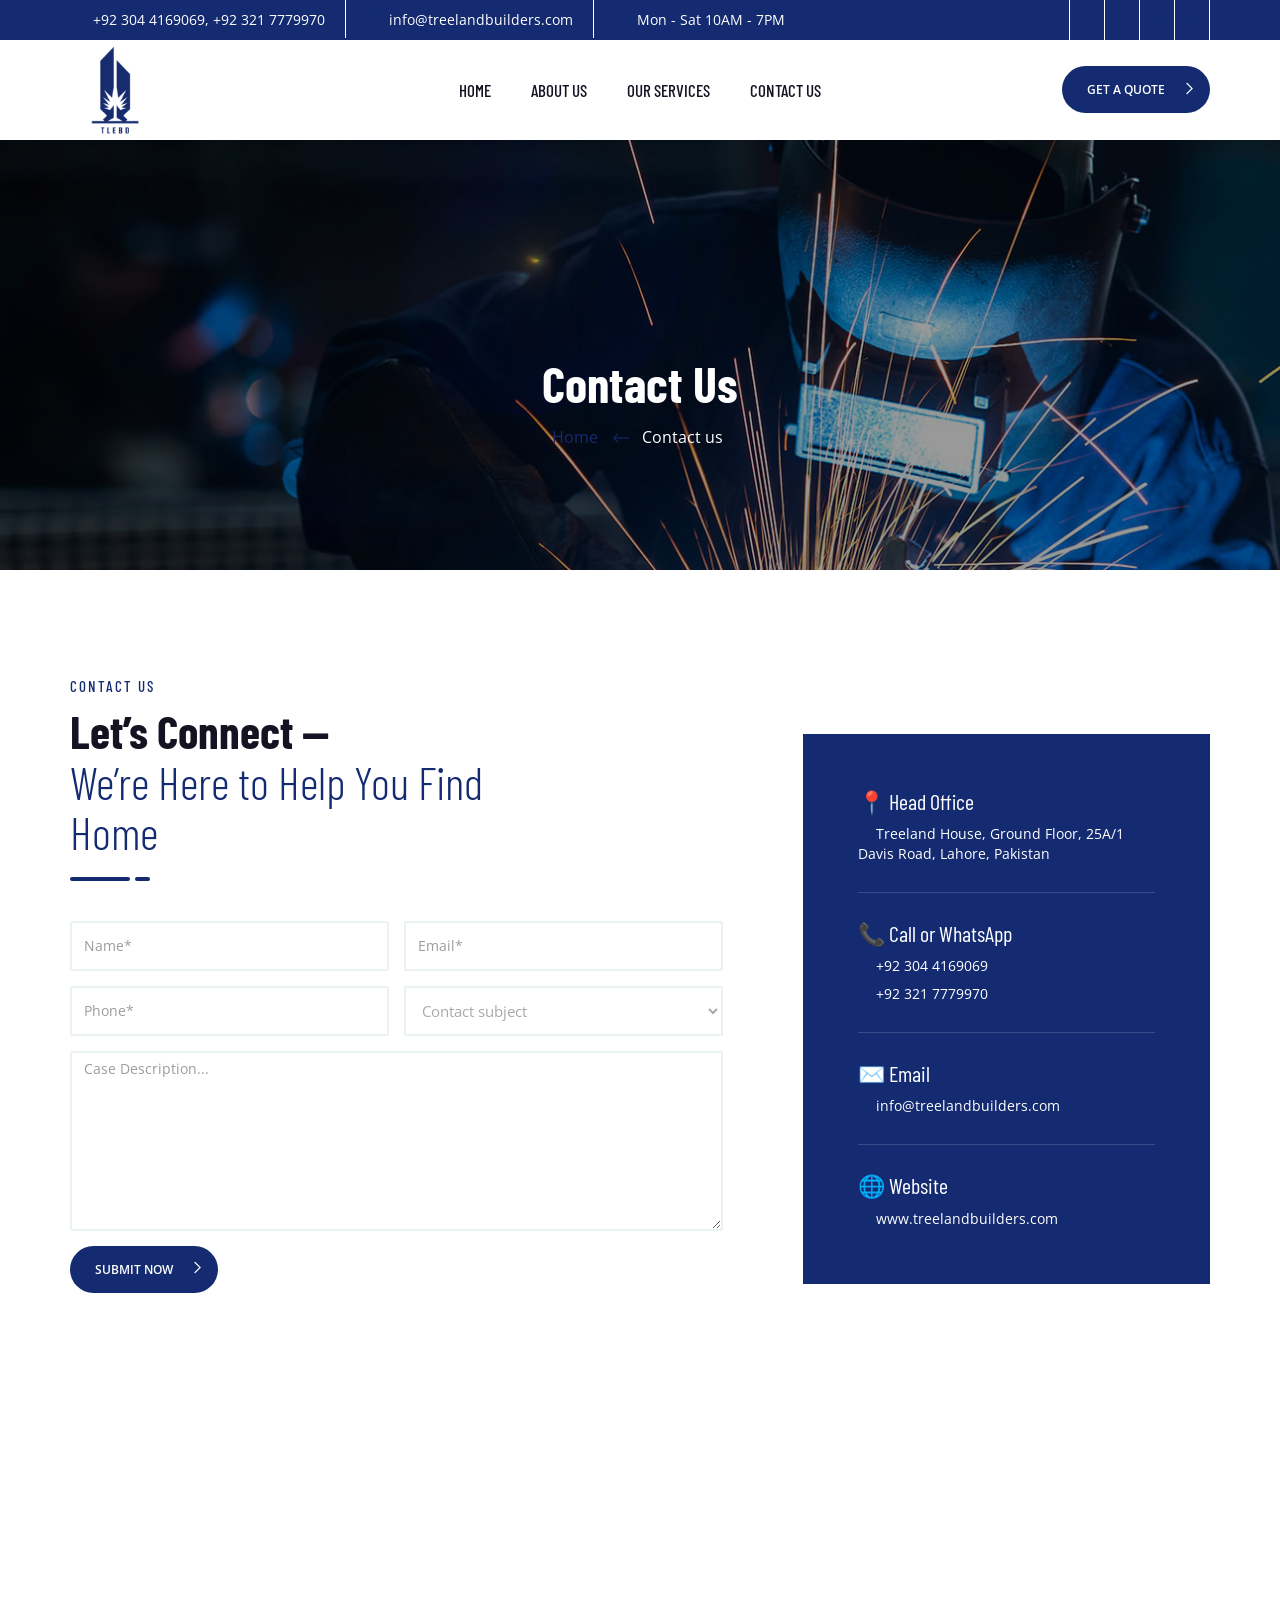
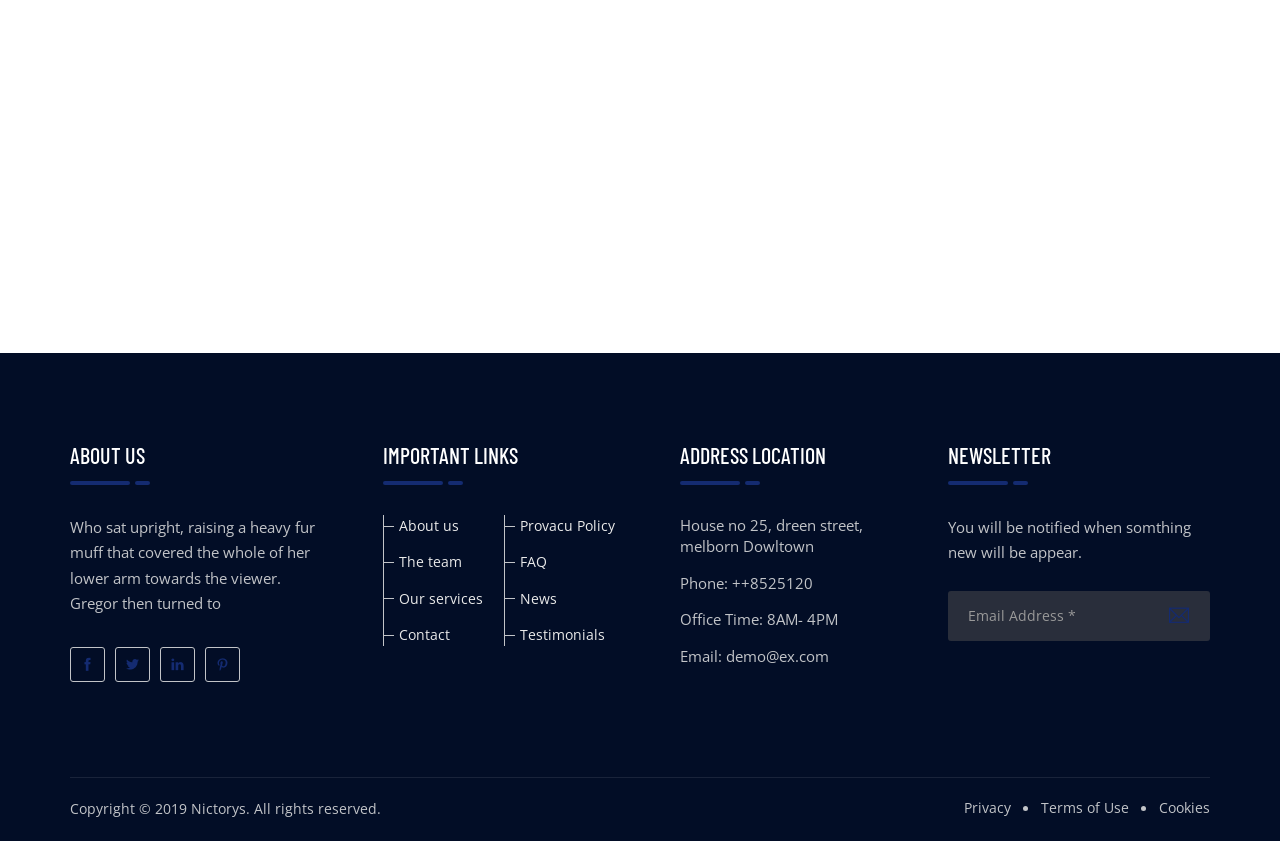
==== contact.html @ ae74d35a "first commit" ====
<!DOCTYPE html>
<html lang="en">
<head>
    <meta charset="utf-8">
    <meta http-equiv="X-UA-Compatible" content="IE=edge">
    <meta name="viewport" content="width=device-width, initial-scale=1">
    <meta name="author" content="irstheme">

    <title> Treeland Real Estate | Where Life Begins in Real </title>
    
    <link href="assets/css/themify-icons.css" rel="stylesheet">
    <link href="assets/css/flaticon.css" rel="stylesheet">
    <link href="assets/css/bootstrap.min.css" rel="stylesheet">
    <link href="assets/css/animate.css" rel="stylesheet">
    <link href="assets/css/owl.carousel.css" rel="stylesheet">
    <link href="assets/css/owl.theme.css" rel="stylesheet">
    <link href="assets/css/slick.css" rel="stylesheet">
    <link href="assets/css/slick-theme.css" rel="stylesheet">
    <link href="assets/css/swiper.min.css" rel="stylesheet">
    <link href="assets/css/owl.transitions.css" rel="stylesheet">
    <link href="assets/css/jquery.fancybox.css" rel="stylesheet">
    <link href="assets/css/style.css" rel="stylesheet">
    <link href="assets/css/override.css" rel="stylesheet">
    <style>
        :root {
            --primary-color: #142b71;
            --secondary-color: #1e3a8a; /* thoda bright tone */
            --accent-color: #0d2361;   /* thoda dark tone */
            --hover-color: #1a3f9e;    /* hover ke liye thoda lighter shade */
        }
    </style>

    <!-- HTML5 shim and Respond.js for IE8 support of HTML5 elements and media queries -->
    <!--[if lt IE 9]>
    <script src="https://oss.maxcdn.com/html5shiv/3.7.3/html5shiv.min.js"></script>
    <script src="https://oss.maxcdn.com/respond/1.4.2/respond.min.js"></script>
    <![endif]-->

</head>

<body>

    <!-- start page-wrapper -->
    <div class="page-wrapper">

        <!-- start preloader -->
        <div class="preloader">
            <div class="lds-ellipsis">
                <div></div>
                <div></div>
                <div></div>
                <div></div>
            </div>
        </div>
        <!-- end preloader -->

        
        <!-- Start header -->
        <header id="header" class="site-header header-style-2">
            <div class="topbar">
                <div class="container">
                    <div class="row">
                        <div class="col col-md-9">
                            <div class="contact-info">
                                <ul>
                                    <li><i class="ti-mobile"></i> +92 304 4169069, +92 321 7779970</li>
                                    <li><i class="ti-email"></i> info@treelandbuilders.com</li>
                                    <li><i class="ti-time"></i> Mon - Sat 10AM - 7PM</li>
                                </ul>
                            </div>
                        </div>
                        <div class="col col-md-3">
                            <div class="social">
                                <ul>
                                    <li><a href="#"><i class="ti-facebook"></i></a></li>
                                    <li><a href="#"><i class="ti-twitter-alt"></i></a></li>
                                    <li><a href="#"><i class="ti-linkedin"></i></a></li>
                                    <li><a href="#"><i class="ti-pinterest"></i></a></li>
                                </ul>
                            </div>
                        </div>
                    </div>
                </div>
            </div> <!-- end topbar -->
            <nav class="navigation navbar navbar-default">
                <div class="container">
                    <div class="navbar-header">
                        <button type="button" class="open-btn">
                            <span class="sr-only">Toggle navigation</span>
                            <span class="icon-bar"></span>
                            <span class="icon-bar"></span>
                            <span class="icon-bar"></span>
                        </button>
                        <a class="navbar-brand" href="index.html">
                            <img src="assets/images/Treeland-logo.png" alt="Treeland logo" style="height: 60px; width: auto;">
                        </a>
                    </div>
                    <div id="navbar" class="navbar-collapse collapse navbar-right navigation-holder">
                        <button class="close-navbar"><i class="ti-close"></i></button>
                        <div class="sidebar-logo">
                            <a href="index.html">
                                <img src="assets/images/Treeland-logo.png" alt="Treeland logo" style="height: 50px; width: auto; margin: 15px 0 20px 15px;">
                            </a>
                        </div>
                        <ul class="nav navbar-nav">
                            <li><a href="index.html">Home</a></li>
                            <li><a href="index.html#about">About Us</a></li>
                            <li><a href="index.html#services">Our Services</a></li>
                            <li><a href="contact.html">Contact Us</a></li>
                        </ul>
                    </div><!-- end of nav-collapse -->

                    <div class="search-contact">
                        <!-- <div class="header-search-form-wrapper">
                            <button class="search-toggle-btn"><i class="ti-search"></i></button>
                            <div class="header-search-form">
                                <form>
                                    <div>
                                        <input type="text" class="form-control" placeholder="Search here...">
                                        <button type="submit"><i class="ti-search"></i></button>
                                    </div>
                                </form>
                            </div>
                        </div> -->
                        <div class="contact-btn">
                            <a href="#" class="theme-btn">Get a quote</a>
                        </div>
                    </div>
                </div><!-- end of container -->
            </nav>
        </header>
        <!-- end of header -->


        <!-- start page-title -->
        <section class="page-title">
            <div class="container">
                <div class="row">
                    <div class="col col-xs-12">
                        <h2>Contact us</h2>
                        <ol class="breadcrumb">
                            <li><a href="index.html">Home</a></li>
                            <li>Contact us</li>
                        </ol>
                    </div>
                </div> <!-- end row -->
            </div> <!-- end container -->
        </section>        
        <!-- end page-title -->


        <!-- start contact-pg-section -->
        <section class="contact-pg-section section-padding">
            <div class="container">
                <div class="row">
                    <div class="col col-lg-5 col-md-6 col-sm-8">
                        <div class="section-title">
                            <span>Contact Us</span>
                            <h2>Let’s Connect — <span>We’re Here to Help You Find Home</span></h2>
                        </div>
                    </div>
                </div>
                <div class="row">
                    <div class="col col-md-7">
                        <form method="post" class="contact-validation-active" id="contact-form-main">
                            <div>
                                <input type="text" class="form-control" name="name" id="name" placeholder="Name*">
                            </div>
                            <div>
                                <input type="email" class="form-control" name="email" id="email" placeholder="Email*">
                            </div>
                            <div>
                                <input type="text" class="form-control" name="phone" id="phone" placeholder="Phone*">
                            </div>
                            <div>
                                <select name="subject" class="form-control">
                                    <option disabled="disabled" selected>Contact subject</option>
                                    <option>Subject 1</option>
                                    <option>Subject 2</option>
                                    <option>Subject 3</option>
                                </select>
                            </div>
                            <div class="fullwidth">
                                <textarea class="form-control" name="note"  id="note" placeholder="Case Description..."></textarea>
                            </div>
                            <div class="submit-area">
                                <button type="submit" class="theme-btn">Submit Now</button>
                                <div id="loader">
                                    <i class="ti-reload"></i>
                                </div>
                            </div>
                            <div class="clearfix error-handling-messages">
                                <div id="success">Thank you</div>
                                <div id="error"> Error occurred while sending email. Please try again later. </div>
                            </div>
                        </form>
                    </div>  

                    <div class="col col-md-5">
                        <div class="office-info">
                            <div>
                                <h3>📍 Head Office</h3>
                                <ul>
                                    <li><i class="ti-location-pin"></i> Treeland House, Ground Floor, 25A/1 Davis Road, Lahore, Pakistan</li>
                                </ul>
                            </div>
                            <div>
                                <h3>📞 Call or WhatsApp</h3>
                                <ul>
                                    <li><i class="ti-mobile"></i> +92 304 4169069</li>
                                    <li><i class="ti-mobile"></i> +92 321 7779970</li>
                                </ul>
                            </div>
                            <div>
                                <h3>✉️ Email</h3>
                                <ul>
                                    <li><i class="ti-email"></i> info@treelandbuilders.com</li>
                                </ul>
                            </div>
                            <div>
                                <h3>🌐 Website</h3>
                                <ul>
                                    <li><i class="ti-world"></i> www.treelandbuilders.com</li>
                                </ul>
                            </div>
                        </div>
                    </div>                  
                </div>
            </div> <!-- end container -->
        </section>
        <!-- end contact-pg-section -->


        <!--  start contact-map -->
        <section class="contact-map-section">
            <h2 class="hidden">Contact map</h2>
            <div class="contact-map">
                <iframe src="https://www.google.com/maps/embed?pb=!1m18!1m12!1m3!1d193595.9147703055!2d-74.11976314309273!3d40.69740344223377!2m3!1f0!2f0!3f0!3m2!1i1024!2i768!4f13.1!3m3!1m2!1s0x89c24fa5d33f083b%3A0xc80b8f06e177fe62!2sNew+York%2C+NY%2C+USA!5e0!3m2!1sen!2sbd!4v1547528325671" allowfullscreen></iframe>
            </div>
        </section>
        <!-- end contact-map -->


        <!-- start site-footer -->
        <footer class="site-footer">
            <div class="upper-footer">
                <div class="container">
                    <div class="row">
                        <div class="col col-lg-3 col-md-3 col-sm-6">
                            <div class="widget about-widget">
                                <div class="logo widget-title">
                                    <h3>About us</h3>
                                </div>
                                <p>Who sat upright, raising a heavy fur muff that covered the whole of her lower arm towards the viewer. Gregor then turned to</p>
                                <div class="social">
                                    <ul>
                                        <li><a href="#"><i class="ti-facebook"></i></a></li>
                                        <li><a href="#"><i class="ti-twitter-alt"></i></a></li>
                                        <li><a href="#"><i class="ti-linkedin"></i></a></li>
                                        <li><a href="#"><i class="ti-pinterest"></i></a></li>
                                    </ul>
                                </div>
                            </div>
                        </div>
                        <div class="col col-lg-3 col-md-3 col-sm-6">
                            <div class="widget link-widget">
                                <div class="widget-title">
                                    <h3>Important Links</h3>
                                </div>
                                <ul>
                                    <li><a href="#">About us</a></li>
                                    <li><a href="#">The team</a></li>
                                    <li><a href="#">Our services</a></li>
                                    <li><a href="#">Contact</a></li>
                                </ul>
                                <ul>
                                    <li><a href="#">Provacu Policy</a></li>
                                    <li><a href="#">FAQ</a></li>
                                    <li><a href="#">News</a></li>
                                    <li><a href="#">Testimonials</a></li>
                                </ul>
                            </div>
                        </div>
                        <div class="col col-lg-3 col-md-3 col-sm-6">
                            <div class="widget contact-widget service-link-widget">
                                <div class="widget-title">
                                    <h3>Address Location</h3>
                                </div>
                                <ul>
                                    <li>House no 25, dreen street, melborn Dowltown</li>
                                    <li>Phone:  ++8525120</li>
                                    <li>Office Time: 8AM- 4PM</li>
                                    <li>Email: demo@ex.com</li>
                                </ul>
                            </div>
                        </div>
                        <div class="col col-lg-3 col-md-3 col-sm-6">
                            <div class="widget newsletter-widget">
                                <div class="widget-title">
                                    <h3>Newsletter</h3>
                                </div>
                                <p>You will be notified when somthing new will be appear.</p>
                                <form>
                                    <div class="input-1">
                                        <input type="email" class="form-control" placeholder="Email Address *" required>
                                    </div>
                                    <div class="submit clearfix">
                                        <button type="submit"><i class="ti-email"></i></button>
                                    </div>
                                </form>
                            </div>
                        </div>
                    </div>
                </div> <!-- end container -->
            </div>
            <div class="lower-footer">
                <div class="container">
                    <div class="row">
                        <div class="separator"></div>
                        <div class="col col-xs-12">
                            <p class="copyright">Copyright &copy; 2019 Nictorys. All rights reserved.</p>
                            <div class="short-links">
                                <ul>
                                    <li><a href="#">Privacy</a></li>
                                    <li><a href="#">Terms of Use</a></li>
                                    <li><a href="#">Cookies</a></li>
                                </ul>
                            </div>
                        </div>
                    </div>
                </div>
            </div>
        </footer>
        <!-- end site-footer -->

    </div>
    <!-- end of page-wrapper -->



    <!-- All JavaScript files
    ================================================== -->
    <script src="assets/js/jquery.min.js"></script>
    <script src="assets/js/bootstrap.min.js"></script>

    <!-- Plugins for this template -->
    <script src="assets/js/jquery-plugin-collection.js"></script>

    <!-- Custom script for this template -->
    <script src="assets/js/script.js"></script>
</body>
</html>
---- assets/css/themify-icons.css ----
@font-face {
	font-family: 'themify';
	src:url('../fonts/themify.eot?-fvbane');
	src:url('../fonts/themify.eot?#iefix-fvbane') format('embedded-opentype'),
		url('../fonts/themify.woff?-fvbane') format('woff'),
		url('../fonts/themify.ttf?-fvbane') format('truetype'),
		url('../fonts/themify.svg?-fvbane#themify') format('svg');
	font-weight: normal;
	font-style: normal;
}

[class^="ti-"], [class*=" ti-"] {
	font-family: 'themify';
	speak: none;
	font-style: normal;
	font-weight: normal;
	font-variant: normal;
	text-transform: none;
	line-height: 1;

	/* Better Font Rendering =========== */
	-webkit-font-smoothing: antialiased;
	-moz-osx-font-smoothing: grayscale;
}

.ti-wand:before {
	content: "\e600";
}
.ti-volume:before {
	content: "\e601";
}
.ti-user:before {
	content: "\e602";
}
.ti-unlock:before {
	content: "\e603";
}
.ti-unlink:before {
	content: "\e604";
}
.ti-trash:before {
	content: "\e605";
}
.ti-thought:before {
	content: "\e606";
}
.ti-target:before {
	content: "\e607";
}
.ti-tag:before {
	content: "\e608";
}
.ti-tablet:before {
	content: "\e609";
}
.ti-star:before {
	content: "\e60a";
}
.ti-spray:before {
	content: "\e60b";
}
.ti-signal:before {
	content: "\e60c";
}
.ti-shopping-cart:before {
	content: "\e60d";
}
.ti-shopping-cart-full:before {
	content: "\e60e";
}
.ti-settings:before {
	content: "\e60f";
}
.ti-search:before {
	content: "\e610";
}
.ti-zoom-in:before {
	content: "\e611";
}
.ti-zoom-out:before {
	content: "\e612";
}
.ti-cut:before {
	content: "\e613";
}
.ti-ruler:before {
	content: "\e614";
}
.ti-ruler-pencil:before {
	content: "\e615";
}
.ti-ruler-alt:before {
	content: "\e616";
}
.ti-bookmark:before {
	content: "\e617";
}
.ti-bookmark-alt:before {
	content: "\e618";
}
.ti-reload:before {
	content: "\e619";
}
.ti-plus:before {
	content: "\e61a";
}
.ti-pin:before {
	content: "\e61b";
}
.ti-pencil:before {
	content: "\e61c";
}
.ti-pencil-alt:before {
	content: "\e61d";
}
.ti-paint-roller:before {
	content: "\e61e";
}
.ti-paint-bucket:before {
	content: "\e61f";
}
.ti-na:before {
	content: "\e620";
}
.ti-mobile:before {
	content: "\e621";
}
.ti-minus:before {
	content: "\e622";
}
.ti-medall:before {
	content: "\e623";
}
.ti-medall-alt:before {
	content: "\e624";
}
.ti-marker:before {
	content: "\e625";
}
.ti-marker-alt:before {
	content: "\e626";
}
.ti-arrow-up:before {
	content: "\e627";
}
.ti-arrow-right:before {
	content: "\e628";
}
.ti-arrow-left:before {
	content: "\e629";
}
.ti-arrow-down:before {
	content: "\e62a";
}
.ti-lock:before {
	content: "\e62b";
}
.ti-location-arrow:before {
	content: "\e62c";
}
.ti-link:before {
	content: "\e62d";
}
.ti-layout:before {
	content: "\e62e";
}
.ti-layers:before {
	content: "\e62f";
}
.ti-layers-alt:before {
	content: "\e630";
}
.ti-key:before {
	content: "\e631";
}
.ti-import:before {
	content: "\e632";
}
.ti-image:before {
	content: "\e633";
}
.ti-heart:before {
	content: "\e634";
}
.ti-heart-broken:before {
	content: "\e635";
}
.ti-hand-stop:before {
	content: "\e636";
}
.ti-hand-open:before {
	content: "\e637";
}
.ti-hand-drag:before {
	content: "\e638";
}
.ti-folder:before {
	content: "\e639";
}
.ti-flag:before {
	content: "\e63a";
}
.ti-flag-alt:before {
	content: "\e63b";
}
.ti-flag-alt-2:before {
	content: "\e63c";
}
.ti-eye:before {
	content: "\e63d";
}
.ti-export:before {
	content: "\e63e";
}
.ti-exchange-vertical:before {
	content: "\e63f";
}
.ti-desktop:before {
	content: "\e640";
}
.ti-cup:before {
	content: "\e641";
}
.ti-crown:before {
	content: "\e642";
}
.ti-comments:before {
	content: "\e643";
}
.ti-comment:before {
	content: "\e644";
}
.ti-comment-alt:before {
	content: "\e645";
}
.ti-close:before {
	content: "\e646";
}
.ti-clip:before {
	content: "\e647";
}
.ti-angle-up:before {
	content: "\e648";
}
.ti-angle-right:before {
	content: "\e649";
}
.ti-angle-left:before {
	content: "\e64a";
}
.ti-angle-down:before {
	content: "\e64b";
}
.ti-check:before {
	content: "\e64c";
}
.ti-check-box:before {
	content: "\e64d";
}
.ti-camera:before {
	content: "\e64e";
}
.ti-announcement:before {
	content: "\e64f";
}
.ti-brush:before {
	content: "\e650";
}
.ti-briefcase:before {
	content: "\e651";
}
.ti-bolt:before {
	content: "\e652";
}
.ti-bolt-alt:before {
	content: "\e653";
}
.ti-blackboard:before {
	content: "\e654";
}
.ti-bag:before {
	content: "\e655";
}
.ti-move:before {
	content: "\e656";
}
.ti-arrows-vertical:before {
	content: "\e657";
}
.ti-arrows-horizontal:before {
	content: "\e658";
}
.ti-fullscreen:before {
	content: "\e659";
}
.ti-arrow-top-right:before {
	content: "\e65a";
}
.ti-arrow-top-left:before {
	content: "\e65b";
}
.ti-arrow-circle-up:before {
	content: "\e65c";
}
.ti-arrow-circle-right:before {
	content: "\e65d";
}
.ti-arrow-circle-left:before {
	content: "\e65e";
}
.ti-arrow-circle-down:before {
	content: "\e65f";
}
.ti-angle-double-up:before {
	content: "\e660";
}
.ti-angle-double-right:before {
	content: "\e661";
}
.ti-angle-double-left:before {
	content: "\e662";
}
.ti-angle-double-down:before {
	content: "\e663";
}
.ti-zip:before {
	content: "\e664";
}
.ti-world:before {
	content: "\e665";
}
.ti-wheelchair:before {
	content: "\e666";
}
.ti-view-list:before {
	content: "\e667";
}
.ti-view-list-alt:before {
	content: "\e668";
}
.ti-view-grid:before {
	content: "\e669";
}
.ti-uppercase:before {
	content: "\e66a";
}
.ti-upload:before {
	content: "\e66b";
}
.ti-underline:before {
	content: "\e66c";
}
.ti-truck:before {
	content: "\e66d";
}
.ti-timer:before {
	content: "\e66e";
}
.ti-ticket:before {
	content: "\e66f";
}
.ti-thumb-up:before {
	content: "\e670";
}
.ti-thumb-down:before {
	content: "\e671";
}
.ti-text:before {
	content: "\e672";
}
.ti-stats-up:before {
	content: "\e673";
}
.ti-stats-down:before {
	content: "\e674";
}
.ti-split-v:before {
	content: "\e675";
}
.ti-split-h:before {
	content: "\e676";
}
.ti-smallcap:before {
	content: "\e677";
}
.ti-shine:before {
	content: "\e678";
}
.ti-shift-right:before {
	content: "\e679";
}
.ti-shift-left:before {
	content: "\e67a";
}
.ti-shield:before {
	content: "\e67b";
}
.ti-notepad:before {
	content: "\e67c";
}
.ti-server:before {
	content: "\e67d";
}
.ti-quote-right:before {
	content: "\e67e";
}
.ti-quote-left:before {
	content: "\e67f";
}
.ti-pulse:before {
	content: "\e680";
}
.ti-printer:before {
	content: "\e681";
}
.ti-power-off:before {
	content: "\e682";
}
.ti-plug:before {
	content: "\e683";
}
.ti-pie-chart:before {
	content: "\e684";
}
.ti-paragraph:before {
	content: "\e685";
}
.ti-panel:before {
	content: "\e686";
}
.ti-package:before {
	content: "\e687";
}
.ti-music:before {
	content: "\e688";
}
.ti-music-alt:before {
	content: "\e689";
}
.ti-mouse:before {
	content: "\e68a";
}
.ti-mouse-alt:before {
	content: "\e68b";
}
.ti-money:before {
	content: "\e68c";
}
.ti-microphone:before {
	content: "\e68d";
}
.ti-menu:before {
	content: "\e68e";
}
.ti-menu-alt:before {
	content: "\e68f";
}
.ti-map:before {
	content: "\e690";
}
.ti-map-alt:before {
	content: "\e691";
}
.ti-loop:before {
	content: "\e692";
}
.ti-location-pin:before {
	content: "\e693";
}
.ti-list:before {
	content: "\e694";
}
.ti-light-bulb:before {
	content: "\e695";
}
.ti-Italic:before {
	content: "\e696";
}
.ti-info:before {
	content: "\e697";
}
.ti-infinite:before {
	content: "\e698";
}
.ti-id-badge:before {
	content: "\e699";
}
.ti-hummer:before {
	content: "\e69a";
}
.ti-home:before {
	content: "\e69b";
}
.ti-help:before {
	content: "\e69c";
}
.ti-headphone:before {
	content: "\e69d";
}
.ti-harddrives:before {
	content: "\e69e";
}
.ti-harddrive:before {
	content: "\e69f";
}
.ti-gift:before {
	content: "\e6a0";
}
.ti-game:before {
	content: "\e6a1";
}
.ti-filter:before {
	content: "\e6a2";
}
.ti-files:before {
	content: "\e6a3";
}
.ti-file:before {
	content: "\e6a4";
}
.ti-eraser:before {
	content: "\e6a5";
}
.ti-envelope:before {
	content: "\e6a6";
}
.ti-download:before {
	content: "\e6a7";
}
.ti-direction:before {
	content: "\e6a8";
}
.ti-direction-alt:before {
	content: "\e6a9";
}
.ti-dashboard:before {
	content: "\e6aa";
}
.ti-control-stop:before {
	content: "\e6ab";
}
.ti-control-shuffle:before {
	content: "\e6ac";
}
.ti-control-play:before {
	content: "\e6ad";
}
.ti-control-pause:before {
	content: "\e6ae";
}
.ti-control-forward:before {
	content: "\e6af";
}
.ti-control-backward:before {
	content: "\e6b0";
}
.ti-cloud:before {
	content: "\e6b1";
}
.ti-cloud-up:before {
	content: "\e6b2";
}
.ti-cloud-down:before {
	content: "\e6b3";
}
.ti-clipboard:before {
	content: "\e6b4";
}
.ti-car:before {
	content: "\e6b5";
}
.ti-calendar:before {
	content: "\e6b6";
}
.ti-book:before {
	content: "\e6b7";
}
.ti-bell:before {
	content: "\e6b8";
}
.ti-basketball:before {
	content: "\e6b9";
}
.ti-bar-chart:before {
	content: "\e6ba";
}
.ti-bar-chart-alt:before {
	content: "\e6bb";
}
.ti-back-right:before {
	content: "\e6bc";
}
.ti-back-left:before {
	content: "\e6bd";
}
.ti-arrows-corner:before {
	content: "\e6be";
}
.ti-archive:before {
	content: "\e6bf";
}
.ti-anchor:before {
	content: "\e6c0";
}
.ti-align-right:before {
	content: "\e6c1";
}
.ti-align-left:before {
	content: "\e6c2";
}
.ti-align-justify:before {
	content: "\e6c3";
}
.ti-align-center:before {
	content: "\e6c4";
}
.ti-alert:before {
	content: "\e6c5";
}
.ti-alarm-clock:before {
	content: "\e6c6";
}
.ti-agenda:before {
	content: "\e6c7";
}
.ti-write:before {
	content: "\e6c8";
}
.ti-window:before {
	content: "\e6c9";
}
.ti-widgetized:before {
	content: "\e6ca";
}
.ti-widget:before {
	content: "\e6cb";
}
.ti-widget-alt:before {
	content: "\e6cc";
}
.ti-wallet:before {
	content: "\e6cd";
}
.ti-video-clapper:before {
	content: "\e6ce";
}
.ti-video-camera:before {
	content: "\e6cf";
}
.ti-vector:before {
	content: "\e6d0";
}
.ti-themify-logo:before {
	content: "\e6d1";
}
.ti-themify-favicon:before {
	content: "\e6d2";
}
.ti-themify-favicon-alt:before {
	content: "\e6d3";
}
.ti-support:before {
	content: "\e6d4";
}
.ti-stamp:before {
	content: "\e6d5";
}
.ti-split-v-alt:before {
	content: "\e6d6";
}
.ti-slice:before {
	content: "\e6d7";
}
.ti-shortcode:before {
	content: "\e6d8";
}
.ti-shift-right-alt:before {
	content: "\e6d9";
}
.ti-shift-left-alt:before {
	content: "\e6da";
}
.ti-ruler-alt-2:before {
	content: "\e6db";
}
.ti-receipt:before {
	content: "\e6dc";
}
.ti-pin2:before {
	content: "\e6dd";
}
.ti-pin-alt:before {
	content: "\e6de";
}
.ti-pencil-alt2:before {
	content: "\e6df";
}
.ti-palette:before {
	content: "\e6e0";
}
.ti-more:before {
	content: "\e6e1";
}
.ti-more-alt:before {
	content: "\e6e2";
}
.ti-microphone-alt:before {
	content: "\e6e3";
}
.ti-magnet:before {
	content: "\e6e4";
}
.ti-line-double:before {
	content: "\e6e5";
}
.ti-line-dotted:before {
	content: "\e6e6";
}
.ti-line-dashed:before {
	content: "\e6e7";
}
.ti-layout-width-full:before {
	content: "\e6e8";
}
.ti-layout-width-default:before {
	content: "\e6e9";
}
.ti-layout-width-default-alt:before {
	content: "\e6ea";
}
.ti-layout-tab:before {
	content: "\e6eb";
}
.ti-layout-tab-window:before {
	content: "\e6ec";
}
.ti-layout-tab-v:before {
	content: "\e6ed";
}
.ti-layout-tab-min:before {
	content: "\e6ee";
}
.ti-layout-slider:before {
	content: "\e6ef";
}
.ti-layout-slider-alt:before {
	content: "\e6f0";
}
.ti-layout-sidebar-right:before {
	content: "\e6f1";
}
.ti-layout-sidebar-none:before {
	content: "\e6f2";
}
.ti-layout-sidebar-left:before {
	content: "\e6f3";
}
.ti-layout-placeholder:before {
	content: "\e6f4";
}
.ti-layout-menu:before {
	content: "\e6f5";
}
.ti-layout-menu-v:before {
	content: "\e6f6";
}
.ti-layout-menu-separated:before {
	content: "\e6f7";
}
.ti-layout-menu-full:before {
	content: "\e6f8";
}
.ti-layout-media-right-alt:before {
	content: "\e6f9";
}
.ti-layout-media-right:before {
	content: "\e6fa";
}
.ti-layout-media-overlay:before {
	content: "\e6fb";
}
.ti-layout-media-overlay-alt:before {
	content: "\e6fc";
}
.ti-layout-media-overlay-alt-2:before {
	content: "\e6fd";
}
.ti-layout-media-left-alt:before {
	content: "\e6fe";
}
.ti-layout-media-left:before {
	content: "\e6ff";
}
.ti-layout-media-center-alt:before {
	content: "\e700";
}
.ti-layout-media-center:before {
	content: "\e701";
}
.ti-layout-list-thumb:before {
	content: "\e702";
}
.ti-layout-list-thumb-alt:before {
	content: "\e703";
}
.ti-layout-list-post:before {
	content: "\e704";
}
.ti-layout-list-large-image:before {
	content: "\e705";
}
.ti-layout-line-solid:before {
	content: "\e706";
}
.ti-layout-grid4:before {
	content: "\e707";
}
.ti-layout-grid3:before {
	content: "\e708";
}
.ti-layout-grid2:before {
	content: "\e709";
}
.ti-layout-grid2-thumb:before {
	content: "\e70a";
}
.ti-layout-cta-right:before {
	content: "\e70b";
}
.ti-layout-cta-left:before {
	content: "\e70c";
}
.ti-layout-cta-center:before {
	content: "\e70d";
}
.ti-layout-cta-btn-right:before {
	content: "\e70e";
}
.ti-layout-cta-btn-left:before {
	content: "\e70f";
}
.ti-layout-column4:before {
	content: "\e710";
}
.ti-layout-column3:before {
	content: "\e711";
}
.ti-layout-column2:before {
	content: "\e712";
}
.ti-layout-accordion-separated:before {
	content: "\e713";
}
.ti-layout-accordion-merged:before {
	content: "\e714";
}
.ti-layout-accordion-list:before {
	content: "\e715";
}
.ti-ink-pen:before {
	content: "\e716";
}
.ti-info-alt:before {
	content: "\e717";
}
.ti-help-alt:before {
	content: "\e718";
}
.ti-headphone-alt:before {
	content: "\e719";
}
.ti-hand-point-up:before {
	content: "\e71a";
}
.ti-hand-point-right:before {
	content: "\e71b";
}
.ti-hand-point-left:before {
	content: "\e71c";
}
.ti-hand-point-down:before {
	content: "\e71d";
}
.ti-gallery:before {
	content: "\e71e";
}
.ti-face-smile:before {
	content: "\e71f";
}
.ti-face-sad:before {
	content: "\e720";
}
.ti-credit-card:before {
	content: "\e721";
}
.ti-control-skip-forward:before {
	content: "\e722";
}
.ti-control-skip-backward:before {
	content: "\e723";
}
.ti-control-record:before {
	content: "\e724";
}
.ti-control-eject:before {
	content: "\e725";
}
.ti-comments-smiley:before {
	content: "\e726";
}
.ti-brush-alt:before {
	content: "\e727";
}
.ti-youtube:before {
	content: "\e728";
}
.ti-vimeo:before {
	content: "\e729";
}
.ti-twitter:before {
	content: "\e72a";
}
.ti-time:before {
	content: "\e72b";
}
.ti-tumblr:before {
	content: "\e72c";
}
.ti-skype:before {
	content: "\e72d";
}
.ti-share:before {
	content: "\e72e";
}
.ti-share-alt:before {
	content: "\e72f";
}
.ti-rocket:before {
	content: "\e730";
}
.ti-pinterest:before {
	content: "\e731";
}
.ti-new-window:before {
	content: "\e732";
}
.ti-microsoft:before {
	content: "\e733";
}
.ti-list-ol:before {
	content: "\e734";
}
.ti-linkedin:before {
	content: "\e735";
}
.ti-layout-sidebar-2:before {
	content: "\e736";
}
.ti-layout-grid4-alt:before {
	content: "\e737";
}
.ti-layout-grid3-alt:before {
	content: "\e738";
}
.ti-layout-grid2-alt:before {
	content: "\e739";
}
.ti-layout-column4-alt:before {
	content: "\e73a";
}
.ti-layout-column3-alt:before {
	content: "\e73b";
}
.ti-layout-column2-alt:before {
	content: "\e73c";
}
.ti-instagram:before {
	content: "\e73d";
}
.ti-google:before {
	content: "\e73e";
}
.ti-github:before {
	content: "\e73f";
}
.ti-flickr:before {
	content: "\e740";
}
.ti-facebook:before {
	content: "\e741";
}
.ti-dropbox:before {
	content: "\e742";
}
.ti-dribbble:before {
	content: "\e743";
}
.ti-apple:before {
	content: "\e744";
}
.ti-android:before {
	content: "\e745";
}
.ti-save:before {
	content: "\e746";
}
.ti-save-alt:before {
	content: "\e747";
}
.ti-yahoo:before {
	content: "\e748";
}
.ti-wordpress:before {
	content: "\e749";
}
.ti-vimeo-alt:before {
	content: "\e74a";
}
.ti-twitter-alt:before {
	content: "\e74b";
}
.ti-tumblr-alt:before {
	content: "\e74c";
}
.ti-trello:before {
	content: "\e74d";
}
.ti-stack-overflow:before {
	content: "\e74e";
}
.ti-soundcloud:before {
	content: "\e74f";
}
.ti-sharethis:before {
	content: "\e750";
}
.ti-sharethis-alt:before {
	content: "\e751";
}
.ti-reddit:before {
	content: "\e752";
}
.ti-pinterest-alt:before {
	content: "\e753";
}
.ti-microsoft-alt:before {
	content: "\e754";
}
.ti-linux:before {
	content: "\e755";
}
.ti-jsfiddle:before {
	content: "\e756";
}
.ti-joomla:before {
	content: "\e757";
}
.ti-html5:before {
	content: "\e758";
}
.ti-flickr-alt:before {
	content: "\e759";
}
.ti-email:before {
	content: "\e75a";
}
.ti-drupal:before {
	content: "\e75b";
}
.ti-dropbox-alt:before {
	content: "\e75c";
}
.ti-css3:before {
	content: "\e75d";
}
.ti-rss:before {
	content: "\e75e";
}
.ti-rss-alt:before {
	content: "\e75f";
}
---- assets/css/flaticon.css ----
/*
  	Flaticon icon font: Flaticon
  	Creation date: 30/06/2019 06:11
  	*/

@font-face {
  font-family: "Flaticon";
  src: url("../fonts/Flaticon.eot");
  src: url("../fonts/Flaticon.eot?#iefix") format("embedded-opentype"),
       url("../fonts/Flaticon.woff2") format("woff2"),
       url("../fonts/Flaticon.woff") format("woff"),
       url("../fonts/Flaticon.ttf") format("truetype"),
       url("../fonts/Flaticon.svg#Flaticon") format("svg");
  font-weight: normal;
  font-style: normal;
}

@media screen and (-webkit-min-device-pixel-ratio:0) {
  @font-face {
    font-family: "Flaticon";
    src: url("../fonts/Flaticon.svg#Flaticon") format("svg");
  }
}

[class^="flaticon-"]:before, [class*=" flaticon-"]:before,
[class^="flaticon-"]:after, [class*=" flaticon-"]:after {   
  font-family: Flaticon;
        font-size: 20px;
font-style: normal;
margin-left: 20px;
}

.flaticon-play-button:before { content: "\f100"; }
.flaticon-play-button-1:before { content: "\f101"; }
.flaticon-play-button-2:before { content: "\f102"; }
.flaticon-back:before { content: "\f103"; }
.flaticon-next:before { content: "\f104"; }
.flaticon-right-quote:before { content: "\f105"; }
.flaticon-left-quote:before { content: "\f106"; }
.flaticon-solar-energy:before { content: "\f107"; }
.flaticon-plug:before { content: "\f108"; }
.flaticon-piston:before { content: "\f109"; }
.flaticon-transmission:before { content: "\f10a"; }
.flaticon-oil-barrel:before { content: "\f10b"; }
.flaticon-oil:before { content: "\f10c"; }
.flaticon-oil-1:before { content: "\f10d"; }
.flaticon-truck:before { content: "\f10e"; }
.flaticon-order:before { content: "\f10f"; }
.flaticon-gears:before { content: "\f110"; }
.flaticon-factory:before { content: "\f111"; }
.flaticon-diamond:before { content: "\f112"; }
.flaticon-happiness:before { content: "\f113"; }
.flaticon-happy:before { content: "\f114"; }
.flaticon-idea:before { content: "\f115"; }
.flaticon-start:before { content: "\f116"; }
.flaticon-medal:before { content: "\f117"; }
---- assets/css/style.css ----
/*------------------------------------------------------------------
[Master Stylesheet]
Theme Name:     Nictorys - Factory & Industrial HTML Template
Version:        1.0.0
-------------------------------------------------------------------*/
/*--------------------------------------------------------------
>>> TABLE OF CONTENTS:
----------------------------------------------------------------
#0.1	Theme Reset Style
#0.2	Global Elements
#0.3	header
#0.4	hero-slider
#0.5	footer
#0.7	features-section
#0.8	about-us-section
#0.9	services-section
#1.0	contact-section
#1.1	cta-section
#1.2	latest-projects-section
#1.3	why-choose-us-section
#1.4	team-section
#1.5	partners-section
#1.6	testimonials-section
#1.7	blog-section
#1.8	contact-map-section


----------------------------------------------------------------
	#home style 2
----------------------------------------------------------------
#2.1	features-section-s2
#2.2	about-us-section-s2
#2.3	services-section-s2
#2.4	cta-section-s2
#2.5	latest-projects-section-s2
#2.6	testimonials-section-s2


----------------------------------------------------------------
	#home style 3
----------------------------------------------------------------
#3.1	about-us-section-s3
#3.2	services-section-s3


----------------------------------------------------------------
	#about
----------------------------------------------------------------
#4.1	fun-fact-section


----------------------------------------------------------------
	#contact page
----------------------------------------------------------------
#5.1	contact-pg-section


----------------------------------------------------------------
	#blog page
----------------------------------------------------------------
#6.1	blog-pg-section


----------------------------------------------------------------
	#blog single page
----------------------------------------------------------------
#7.1	blog-single-section


----------------------------------------------------------------
	#portfolio single page
----------------------------------------------------------------
#8.1	portfolio-sigle-section


----------------------------------------------------------------
	#service single page
----------------------------------------------------------------
#9.1	service-single-section




----------------------------------------------------------------*/
/*---------------------------
	Fonts
----------------------------*/
@import url("https://fonts.googleapis.com/css?family=Barlow+Condensed:400,500,700|Open+Sans:400,400i,600&display=swap");
/*--------------------------------------------------------------
#0.1    Theme Reset Style
--------------------------------------------------------------*/
html {
  font-size: 15px;
}

body {
  font-family: "Open Sans", sans-serif;
  background-color: #fff;
  font-size: 15px;
  font-size: 1rem;
  color: #687187;
  -webkit-font-smoothing: antialiased;
  overflow-x: hidden;
}

@media (max-width: 767px) {
  body {
    font-size: 14px;
  }
}

p {
  color: #687187;
  line-height: 1.7em;
}

h1,
h2,
h3,
h4,
h5,
h6 {
  font-family: "Barlow Condensed", sans-serif;
  color: #151222;
  font-weight: bold;
}

ul {
  padding-left: 0;
  margin: 0;
}

a {
  text-decoration: none;
  -webkit-transition: all 0.2s;
  -moz-transition: all 0.2s;
  -o-transition: all 0.2s;
  -ms-transition: all 0.2s;
  transition: all 0.2s;
}

a:hover {
  text-decoration: none;
}

/*--------------------------------------------------------------
#0.2    Global Elements
--------------------------------------------------------------*/
.page-wrapper {
  position: relative;
  overflow: hidden;
}

.wow {
  visibility: hidden;
}

.fi:before {
  margin: 0;
}

.section-padding {
  padding: 110px 0;
}

@media (max-width: 991px) {
  .section-padding {
    padding: 90px 0;
  }
}

@media (max-width: 767px) {
  .section-padding {
    padding: 80px 0;
  }
}

.p-t-0 {
  padding-top: 0;
}

.p-b-0 {
  padding-bottom: 0;
}

.p-t-80 {
  padding-top: 80px;
}

@media (max-width: 991px) {
  .p-t-80 {
    padding-top: 65px;
  }
}

@media (max-width: 767px) {
  .p-t-80 {
    padding-top: 0;
  }
}

img {
  max-width: 100%;
}

/*** contact form error handling ***/
.contact-validation-active .error-handling-messages {
  width: 100% !important;
  margin-top: 15px !important;
}

.contact-validation-active label.error {
  color: red;
  font-size: 0.93333rem;
  font-weight: normal;
  margin: 5px 0 0 0;
  text-align: left;
  display: block;
}

.contact-validation-active #loader {
  display: none;
  margin-top: 10px;
}

.contact-validation-active #loader i {
  font-size: 30px;
  font-size: 2rem;
  color: #142b71;
  display: inline-block;
  -webkit-animation: rotating linear 2s infinite;
  animation: rotating linear 2s infinite;
}

.contact-validation-active #success,
.contact-validation-active #error {
  width: 100%;
  color: #fff;
  padding: 5px 10px;
  font-size: 16px;
  text-align: center;
  display: none;
}

@media (max-width: 767px) {
  .contact-validation-active #success,
  .contact-validation-active #error {
    font-size: 15px;
  }
}

.contact-validation-active #success {
  background-color: #009a00;
  border-left: 5px solid green;
  margin-bottom: 5px;
}

.contact-validation-active #error {
  background-color: #ff1a1a;
  border-left: 5px solid red;
}

@-webkit-keyframes rotating {
  from {
    -webkit-transform: rotate(0deg);
    transform: rotate(0deg);
  }
  to {
    -webkit-transform: rotate(360deg);
    transform: rotate(360deg);
  }
}

@keyframes rotating {
  from {
    -webkit-transform: rotate(0deg);
    transform: rotate(0deg);
  }
  to {
    -webkit-transform: rotate(360deg);
    transform: rotate(360deg);
  }
}

.rotating {
  -webkit-animation: rotating 5s alternate infinite;
  animation: rotating 5s alternate infinite;
}

/** for popup image ***/
.mfp-wrap {
  background-color: rgba(0, 0, 0, 0.9);
  z-index: 99999;
}

.mfp-with-zoom .mfp-container,
.mfp-with-zoom.mfp-bg {
  opacity: 0;
  -webkit-backface-visibility: hidden;
  -webkit-transition: all 0.3s ease-out;
  -moz-transition: all 0.3s ease-out;
  -o-transition: all 0.3s ease-out;
  transition: all 0.3s ease-out;
}

.mfp-with-zoom.mfp-ready .mfp-container {
  opacity: 1;
}

.mfp-with-zoom.mfp-ready.mfp-bg {
  opacity: 0.8;
}

.mfp-with-zoom.mfp-removing .mfp-container,
.mfp-with-zoom.mfp-removing.mfp-bg {
  opacity: 0;
}

/*** for fancybox video ***/
.fancybox-overlay {
  background: rgba(0, 0, 0, 0.9);
  z-index: 9999 !important;
}

.fancybox-wrap {
  z-index: 99999 !important;
}

.section-title, .section-title-s2, .section-title-s3, .section-title-s4 {
  margin-bottom: 40px;
}

.section-title > span, .section-title-s2 > span, .section-title-s3 > span, .section-title-s4 > span {
  font-family: "Barlow Condensed", sans-serif;
  font-size: 15px;
  font-size: 1rem;
  font-weight: 500;
  color: #142b71;
  text-transform: uppercase;
  letter-spacing: 2px;
  display: block;
  margin-top: -0.3em;
}

@media (max-width: 767px) {
  .section-title, .section-title-s2, .section-title-s3, .section-title-s4 {
    margin-bottom: 40px;
  }
}

.section-title h2, .section-title-s2 h2, .section-title-s3 h2, .section-title-s4 h2 {
  font-size: 46px;
  font-size: 3.06667rem;
  font-weight: bold;
  margin: 0.2em 0 0;
  padding-bottom: 0.5em;
  position: relative;
}

@media (max-width: 991px) {
  .section-title h2, .section-title-s2 h2, .section-title-s3 h2, .section-title-s4 h2 {
    font-size: 35px;
    font-size: 2.33333rem;
  }
}

@media (max-width: 767px) {
  .section-title h2, .section-title-s2 h2, .section-title-s3 h2, .section-title-s4 h2 {
    font-size: 30px;
    font-size: 2rem;
  }
}

.section-title h2:before, .section-title-s2 h2:before, .section-title-s3 h2:before, .section-title-s4 h2:before {
  content: "";
  background: #142b71;
  width: 60px;
  height: 4px;
  border-radius: 5px;
  position: absolute;
  left: 0;
  bottom: 0;
}

.section-title h2:after, .section-title-s2 h2:after, .section-title-s3 h2:after, .section-title-s4 h2:after {
  content: "";
  background: #142b71;
  width: 15px;
  height: 4px;
  border-radius: 5px;
  position: absolute;
  left: 65px;
  bottom: 0;
}

.section-title h2 span, .section-title-s2 h2 span, .section-title-s3 h2 span, .section-title-s4 h2 span {
  font-weight: 300;
  display: block;
}

.section-title-s2, .section-title-s3, .section-title-s4 {
  text-align: center;
}

.section-title-s2 h2, .section-title-s3 h2, .section-title-s4 h2 {
  color: #fff;
}

.section-title-s2 h2:before, .section-title-s3 h2:before, .section-title-s4 h2:before {
  left: calc(50% - 30px);
}

.section-title-s2 h2:after, .section-title-s3 h2:after, .section-title-s4 h2:after {
  left: calc(50% + 33px);
}

.section-title-s3 h2 {
  color: #151222;
}

.section-title-s4 h2 {
  color: #151222;
}

.theme-btn, .theme-btn-s2, .submit-btn {
  background-color: #142b71;
  font-size: 12px;
  font-size: 0.8rem;
  font-weight: 600;
  color: #fff;
  display: inline-block;
  padding: 15px 45px 15px 25px;
  border: 0;
  -webkit-border-radius: 60px;
  -moz-border-radius: 60px;
  -o-border-radius: 60px;
  -ms-border-radius: 60px;
  border-radius: 60px;
  text-transform: uppercase;
  position: relative;
}

.theme-btn:before, .theme-btn-s2:before, .submit-btn:before {
  font-family: "themify";
  content: "\e649";
  font-size: 12px;
  font-size: 0.8rem;
  position: absolute;
  right: 15px;
  top: 50%;
  -webkit-transform: translateY(-50%);
  -moz-transform: translateY(-50%);
  -o-transform: translateY(-50%);
  -ms-transform: translateY(-50%);
  transform: translateY(-50%);
}

@media (max-width: 991px) {
  .theme-btn:before, .theme-btn-s2:before, .submit-btn:before {
    display: none;
  }
}

/* .theme-btn:after, .theme-btn-s2:after, .submit-btn:after {
  content: "";
  background: #142b71;
  width: 1px;
  height: 100%;
  position: absolute;
  right: 35px;
  top: 0;
  -webkit-transition: all 0.3s;
  -moz-transition: all 0.3s;
  -o-transition: all 0.3s;
  -ms-transition: all 0.3s;
  transition: all 0.3s;
} */

@media (max-width: 991px) {
  .theme-btn:after, .theme-btn-s2:after, .submit-btn:after {
    display: none;
  }
}

.theme-btn:hover, .theme-btn-s2:hover, .submit-btn:hover, .theme-btn:focus, .theme-btn-s2:focus, .submit-btn:focus, .theme-btn:active, .theme-btn-s2:active, .submit-btn:active {
  background-color: #fa4f00;
  color: #fff;
}

@media (max-width: 991px) {
  .theme-btn, .theme-btn-s2, .submit-btn {
    font-size: 14px;
    font-size: 0.93333rem;
    padding: 12px 20px;
  }
}

@media (max-width: 767px) {
  .theme-btn, .theme-btn-s2, .submit-btn {
    padding: 12px 15px;
    font-size: 13px;
  }
}

.theme-btn-s2 {
  background-color: #fff;
  color: #151222;
}

.theme-btn-s2:after {
  background: #f3eded;
}

.theme-btn-s2:hover:after {
  background: #ff7070;
}

.submit-btn {
  width: 100%;
}

.form input,
.form textarea,
.form select {
  border-color: #bfbfbf;
  border-radius: 0;
  outline: 0;
  -webkit-box-shadow: none;
  box-shadow: none;
  color: #595959;
}

.form input:focus,
.form textarea:focus,
.form select:focus {
  border-color: #142b71;
  -webkit-box-shadow: 0 0 5px 0 #ff8147;
  -moz-box-shadow: 0 0 5px 0 #ff8147;
  -o-box-shadow: 0 0 5px 0 #ff8147;
  -ms-box-shadow: 0 0 5px 0 #ff8147;
  box-shadow: 0 0 5px 0 #ff8147;
}

.form ::-webkit-input-placeholder {
  font-style: 14px;
  font-style: italic;
  color: #595959;
}

.form :-moz-placeholder {
  font-style: 14px;
  font-style: italic;
  color: #595959;
}

.form ::-moz-placeholder {
  font-style: 14px;
  font-style: italic;
  color: #595959;
}

.form :-ms-input-placeholder {
  font-style: 14px;
  font-style: italic;
  color: #595959;
}

.form select {
  font-style: italic;
  background: url(../images/select-icon.png) no-repeat right center;
  display: inline-block;
  -webkit-appearance: none;
  -moz-appearance: none;
  -ms-appearance: none;
  appearance: none;
  cursor: pointer;
}

.form select::-ms-expand {
  /* for IE 11 */
  display: none;
}

/******************************
	#page title
******************************/
.page-title {
  background: url("../images/page-title.jpg") center center/cover no-repeat local;
  width: 100%;
  height: 430px;
  position: relative;
  text-align: center;
}

@media (max-width: 991px) {
  .page-title {
    height: 300px;
  }
}

.page-title:before {
  content: "";
  background-color: rgba(0, 0, 0, 0.4);
  width: 100%;
  height: 100%;
  position: absolute;
  left: 0;
  top: 0;
}

.page-title .container {
  height: 100%;
  display: table;
}

@media screen and (min-width: 992px) {
  .page-title .container {
    padding-top: 100px;
  }
}

.page-title .container > .row {
  vertical-align: middle;
  display: table-cell;
}

.page-title h2 {
  font-size: 50px;
  font-size: 3.33333rem;
  color: #fff;
  margin: -0.1em 0 0.30em;
  text-transform: capitalize;
}

@media (max-width: 991px) {
  .page-title h2 {
    font-size: 45px;
    font-size: 3rem;
  }
}

@media (max-width: 767px) {
  .page-title h2 {
    font-size: 40px;
    font-size: 2.66667rem;
  }
}

.page-title .breadcrumb {
  background-color: transparent;
  padding: 0;
  margin-bottom: 0;
}

@media (max-width: 767px) {
  .page-title .breadcrumb {
    text-align: center;
  }
}

.page-title .breadcrumb li {
  font-size: 16px;
  font-size: 1.06667rem;
  color: #fff;
  margin-right: 5px;
  position: relative;
}

@media (max-width: 767px) {
  .page-title .breadcrumb li {
    font-size: 14px;
    font-size: 0.93333rem;
  }
}

.page-title .breadcrumb li a {
  color: #142b71;
}

.page-title .breadcrumb li a:hover {
  color: #fa4f00;
}

.page-title .breadcrumb > li + li {
  margin-left: 20px;
  padding-left: 15px;
}

.page-title .breadcrumb > li + li:before {
  font-family: Flaticon;
  content: "\f103";
  padding: 0;
  position: absolute;
  left: -14px;
  top: 1px;
  color: #142b71;
}

.preloader {
  background-color: #142b71;
  width: 100%;
  height: 100%;
  position: fixed;
  z-index: 1000;
}

.preloader .lds-ellipsis {
  width: 64px;
  height: 64px;
  position: absolute;
  left: calc(50% - 32px);
  top: calc(50% - 32px);
}

.preloader .lds-ellipsis div {
  position: absolute;
  top: 27px;
  width: 11px;
  height: 11px;
  border-radius: 50%;
  background: #fff;
  -webkit-animation-timing-function: cubic-bezier(0, 1, 1, 0);
  animation-timing-function: cubic-bezier(0, 1, 1, 0);
}

.preloader .lds-ellipsis div:nth-child(1) {
  left: 6px;
  -webkit-animation: lds-ellipsis1 0.6s infinite;
  animation: lds-ellipsis1 0.6s infinite;
}

.preloader .lds-ellipsis div:nth-child(2) {
  left: 6px;
  -webkit-animation: lds-ellipsis2 0.6s infinite;
  animation: lds-ellipsis2 0.6s infinite;
}

.preloader .lds-ellipsis div:nth-child(3) {
  left: 26px;
  -webkit-animation: lds-ellipsis2 0.6s infinite;
  animation: lds-ellipsis2 0.6s infinite;
}

.preloader .lds-ellipsis div:nth-child(4) {
  left: 45px;
  -webkit-animation: lds-ellipsis3 0.6s infinite;
  animation: lds-ellipsis3 0.6s infinite;
}

@-webkit-keyframes lds-ellipsis1 {
  0% {
    -webkit-transform: scale(0);
    transform: scale(0);
  }
  100% {
    -webkit-transform: scale(1);
    transform: scale(1);
  }
}

@keyframes lds-ellipsis1 {
  0% {
    -webkit-transform: scale(0);
    transform: scale(0);
  }
  100% {
    -webkit-transform: scale(1);
    transform: scale(1);
  }
}

@-webkit-keyframes lds-ellipsis3 {
  0% {
    -webkit-transform: scale(1);
    transform: scale(1);
  }
  100% {
    -webkit-transform: scale(0);
    transform: scale(0);
  }
}

@keyframes lds-ellipsis3 {
  0% {
    -webkit-transform: scale(1);
    transform: scale(1);
  }
  100% {
    -webkit-transform: scale(0);
    transform: scale(0);
  }
}

@-webkit-keyframes lds-ellipsis2 {
  0% {
    -webkit-transform: translate(0, 0);
    transform: translate(0, 0);
  }
  100% {
    -webkit-transform: translate(19px, 0);
    transform: translate(19px, 0);
  }
}

@keyframes lds-ellipsis2 {
  0% {
    -webkit-transform: translate(0, 0);
    transform: translate(0, 0);
  }
  100% {
    -webkit-transform: translate(19px, 0);
    transform: translate(19px, 0);
  }
}

.theme-accordion-s1, .theme-accordion-s2 {
  margin-bottom: 0;
}

.theme-accordion-s1 .panel-default, .theme-accordion-s2 .panel-default {
  background: transparent;
  border: 0;
  border-radius: 0;
  -webkit-box-shadow: none;
  box-shadow: none;
}

.theme-accordion-s1 .panel-heading, .theme-accordion-s2 .panel-heading {
  background-color: transparent;
  padding: 0;
  border-radius: 0;
}

.theme-accordion-s1 .panel, .theme-accordion-s2 .panel {
  border: 1px solid #e6e8e8;
  padding: 25px;
}

.theme-accordion-s1 .panel + .panel, .theme-accordion-s2 .panel + .panel {
  margin-top: 15px;
}

.theme-accordion-s1 .panel-heading a.collapsed:before, .theme-accordion-s2 .panel-heading a.collapsed:before {
  content: "\e61a";
}

.theme-accordion-s1 .panel-heading a, .theme-accordion-s2 .panel-heading a {
  font-family: "Barlow Condensed", sans-serif;
  font-size: 18px;
  font-size: 1.2rem;
  font-weight: 500;
  color: #142b71;
  display: block;
  padding: 0 0 0 45px;
  position: relative;
}

@media (max-width: 991px) {
  .theme-accordion-s1 .panel-heading a, .theme-accordion-s2 .panel-heading a {
    font-size: 16px;
    font-size: 1.06667rem;
    padding: 5px 25px 5px 45px;
  }
}

@media (max-width: 767px) {
  .theme-accordion-s1 .panel-heading a, .theme-accordion-s2 .panel-heading a {
    padding: 5px 25px 5px 45px;
  }
}

.theme-accordion-s1 .panel-heading a:before, .theme-accordion-s2 .panel-heading a:before {
  font-family: "themify";
  content: "\e622";
  width: 35px;
  height: 35px;
  line-height: 35px;
  text-align: center;
  color: #142b71;
  font-size: 15px;
  font-size: 1rem;
  border: 1px solid #142b71;
  border-radius: 50%;
  position: absolute;
  left: 0;
  top: -4px;
}

@media (max-width: 991px) {
  .theme-accordion-s1 .panel-heading a:before, .theme-accordion-s2 .panel-heading a:before {
    font-size: 18px;
    font-size: 1.2rem;
    left: 0;
  }
}

.theme-accordion-s1 .panel-heading a:focus, .theme-accordion-s2 .panel-heading a:focus {
  text-decoration: none;
}

.theme-accordion-s1 .panel-heading .collapsed, .theme-accordion-s2 .panel-heading .collapsed {
  background-color: transparent;
  color: #151222;
}

.theme-accordion-s1 .panel-heading .collapsed:before, .theme-accordion-s2 .panel-heading .collapsed:before {
  -webkit-transform: rotate(0);
  -ms-transform: rotate(0);
  transform: rotate(0);
}

.theme-accordion-s1 .panel-heading + .panel-collapse > .panel-body, .theme-accordion-s2 .panel-heading + .panel-collapse > .panel-body {
  background-color: transparent;
  border: 0;
  padding: 20px 0 0 25px;
}

@media (max-width: 991px) {
  .theme-accordion-s1 .panel-heading + .panel-collapse > .panel-body, .theme-accordion-s2 .panel-heading + .panel-collapse > .panel-body {
    font-size: 15px;
    font-size: 1rem;
  }
}

@media (max-width: 767px) {
  .theme-accordion-s1 .panel-heading + .panel-collapse > .panel-body, .theme-accordion-s2 .panel-heading + .panel-collapse > .panel-body {
    padding: 10px 0 0;
    font-size: 14px;
    font-size: 0.93333rem;
  }
}

.theme-accordion-s1 .panel-heading + .panel-collapse > .panel-body p, .theme-accordion-s2 .panel-heading + .panel-collapse > .panel-body p {
  margin-bottom: 1.3em;
}

.theme-accordion-s1 .panel-heading + .panel-collapse > .panel-body p:last-child, .theme-accordion-s2 .panel-heading + .panel-collapse > .panel-body p:last-child {
  margin-bottom: 0;
}

.theme-accordion-s2 .panel {
  padding: 35px 25px;
  border: 2px solid #f2f7fd;
}

.theme-accordion-s2 .panel-heading + .panel-collapse > .panel-body {
  background-color: transparent;
  border: 0;
  padding: 20px 0 0 45px;
}

@media (max-width: 767px) {
  .theme-accordion-s2 .panel-heading + .panel-collapse > .panel-body {
    padding: 10px 0 0;
  }
}

/*------------------------------------
	blog sidebar
------------------------------------*/
.blog-sidebar {
  /*** search-widget ***/
  /*** category-widget ***/
  /*** recent-post-widget ***/
  /*** tag-widget ***/
}

@media screen and (min-width: 992px) {
  .blog-sidebar {
    padding-left: 45px;
  }
}

@media (max-width: 991px) {
  .blog-sidebar {
    margin-top: 80px;
    max-width: 400px;
  }
}

@media (max-width: 767px) {
  .blog-sidebar {
    margin-top: 60px;
    max-width: 400px;
  }
}

.blog-sidebar .widget {
  padding: 35px 28px;
  border-radius: 3px;
  -webkit-box-shadow: 0px 4px 21px 0px rgba(33, 49, 182, 0.09);
  box-shadow: 0px 4px 21px 0px rgba(33, 49, 182, 0.09);
}

.blog-sidebar .widget h3 {
  font-size: 18px;
  font-size: 1.2rem;
  font-weight: 500;
  margin: 0 0 1.3em;
  padding-left: 18px;
  position: relative;
  text-transform: capitalize;
}

.blog-sidebar .widget h3:before {
  content: "";
  background-color: #142b71;
  width: 4px;
  height: 16px;
  position: absolute;
  left: 0;
  top: 1px;
}

.blog-sidebar > .widget + .widget {
  margin-top: 65px;
}

.blog-sidebar .search-widget form div {
  position: relative;
}

.blog-sidebar .search-widget input {
  background-color: #fafafa;
  height: 50px;
  font-size: 16px;
  font-size: 1.06667rem;
  padding: 6px 50px 6px 20px;
  border: 0;
  border-radius: 5px;
  -webkit-box-shadow: none;
  box-shadow: none;
  -webkit-transition: all 0.3s;
  -moz-transition: all 0.3s;
  -o-transition: all 0.3s;
  -ms-transition: all 0.3s;
  transition: all 0.3s;
}

.blog-sidebar .search-widget input:focus {
  background-color: rgba(255, 94, 20, 0.1);
}

.blog-sidebar .search-widget form button {
  background: transparent;
  font-size: 20px;
  font-size: 1.33333rem;
  color: #142b71;
  border: 0;
  outline: 0;
  position: absolute;
  right: 10px;
  top: 55%;
  -webkit-transform: translateY(-50%);
  -moz-transform: translateY(-50%);
  -o-transform: translateY(-50%);
  -ms-transform: translateY(-50%);
  transform: translateY(-50%);
}

.blog-sidebar .category-widget ul {
  list-style: none;
}

.blog-sidebar .category-widget ul li {
  font-size: 15px;
  font-size: 1rem;
  position: relative;
}

@media (max-width: 767px) {
  .blog-sidebar .category-widget ul li {
    font-size: 14px;
    font-size: 0.93333rem;
  }
}

.blog-sidebar .category-widget ul > li + li {
  margin-top: 12px;
  padding-top: 12px;
  border-top: 1px solid #ecf3fc;
}

.blog-sidebar .category-widget ul a {
  display: block;
  color: #687187;
}

.blog-sidebar .category-widget ul a:hover,
.blog-sidebar .category-widget ul li:hover:before {
  color: #142b71;
}

.blog-sidebar .recent-post-widget .post {
  overflow: hidden;
}

.blog-sidebar .recent-post-widget .posts > .post + .post {
  margin-top: 15px;
  padding-top: 15px;
  border-top: 1px dashed #e4e4e4;
}

.blog-sidebar .recent-post-widget .post .img-holder {
  width: 68px;
  float: left;
}

.blog-sidebar .recent-post-widget .post .img-holder img {
  border-radius: 50%;
}

.blog-sidebar .recent-post-widget .post .details {
  width: calc(100% - 68px);
  float: left;
  padding-left: 20px;
}

.blog-sidebar .recent-post-widget .post h4 {
  font-size: 14px;
  font-size: 0.93333rem;
  font-weight: 500;
  line-height: 1.3em;
  margin: 0 0 0.3em;
}

@media (max-width: 1199px) {
  .blog-sidebar .recent-post-widget .post h4 {
    margin: 0;
  }
}

.blog-sidebar .recent-post-widget .post h4 a {
  display: inline-block;
  color: #151222;
}

.blog-sidebar .recent-post-widget .post h4 a:hover {
  color: #142b71;
}

.blog-sidebar .recent-post-widget .post .details .date {
  font-size: 13px;
  font-size: 0.86667rem;
  color: #687187;
}

.blog-sidebar .recent-post-widget .post .details .date i {
  display: inline-block;
  padding-right: 7px;
}

.blog-sidebar .tag-widget ul {
  overflow: hidden;
  list-style: none;
}

.blog-sidebar .tag-widget ul li {
  float: left;
  margin: 0 8px 8px 0;
}

.blog-sidebar .tag-widget ul li a {
  font-size: 13px;
  font-size: 0.86667rem;
  display: inline-block;
  padding: 5px 14px;
  color: #687187;
  border: 2px solid #f0f6fd;
  border-radius: 3px;
}

.blog-sidebar .tag-widget ul li a:hover {
  background: #142b71;
  color: #fff;
  border-color: #142b71;
}

/**** pagination ****/
.pagination-wrapper {
  text-align: center;
  margin-top: 60px;
}

@media (max-width: 991px) {
  .pagination-wrapper {
    text-align: left;
    margin-top: 40px;
  }
}

.pagination-wrapper .pg-pagination {
  display: inline-block;
  overflow: hidden;
  list-style-type: none;
  text-align: center;
}

.pagination-wrapper .pg-pagination li {
  font-family: "Barlow Condensed", sans-serif;
  float: left;
  margin-right: 10px;
}

@media (max-width: 767px) {
  .pagination-wrapper .pg-pagination li {
    margin-right: 5px;
  }
}

.pagination-wrapper .pg-pagination li:last-child {
  margin-right: 0;
}

.pagination-wrapper .pg-pagination li a {
  background-color: transparent;
  width: 50px;
  height: 50px;
  line-height: 50px;
  font-size: 16px;
  font-size: 1.06667rem;
  font-weight: 600;
  color: #a9b8c4;
  border: 2px solid #c9cfd4;
  display: block;
}

@media (max-width: 991px) {
  .pagination-wrapper .pg-pagination li a {
    width: 40px;
    height: 40px;
    line-height: 40px;
    font-size: 15px;
    font-size: 1rem;
  }
}

.pagination-wrapper .pg-pagination .active a,
.pagination-wrapper .pg-pagination li a:hover {
  background: #142b71;
  border-color: #142b71;
  color: #fff;
}

.pagination-wrapper .pg-pagination .fi:before {
  font-size: 15px;
  font-size: 1rem;
}

.pagination-wrapper-left {
  text-align: left;
}

.pagination-wrapper-right {
  text-align: right;
}

@media screen and (min-width: 1200px) {
  .pagination-wrapper-right {
    padding-right: 50px;
  }
}

@media (max-width: 991px) {
  .pagination-wrapper-right {
    margin-top: 45px;
    text-align: left;
  }
}

/*--------------------------------------
	service single sidebar
----------------------------------------*/
.service-sidebar {
  /*** service-list-widget ***/
  /*** download-widget ***/
  /*** contact-widget ***/
  /*** service-features-widget ***/
}

@media (max-width: 991px) {
  .service-sidebar {
    max-width: 300px;
    margin-top: 80px;
  }
}

.service-sidebar > .widget + .widget {
  margin-top: 60px;
}

.service-sidebar .service-list-widget ul {
  font-family: "Barlow Condensed", sans-serif;
  list-style: none;
  border-bottom: 0;
  border: 4px solid #f1f5f7;
}

.service-sidebar .service-list-widget ul li {
  border-bottom: 1px solid #f1f5f7;
}

.service-sidebar .service-list-widget a {
  font-family: "Barlow Condensed", sans-serif;
  font-size: 16px;
  font-size: 1.06667rem;
  background: #fff;
  font-weight: 500;
  display: block;
  color: #0a172b;
  padding: 15px 24px;
  position: relative;
}

.service-sidebar .service-list-widget a:before {
  content: "";
  background: #142b71;
  width: 4px;
  height: 100%;
  position: absolute;
  left: -4px;
  top: 0;
  opacity: 0;
  -webkit-transition: all 0.3s;
  -moz-transition: all 0.3s;
  -o-transition: all 0.3s;
  -ms-transition: all 0.3s;
  transition: all 0.3s;
}

.service-sidebar .service-list-widget a:hover,
.service-sidebar .service-list-widget .current a {
  color: #142b71;
}

.service-sidebar .service-list-widget a:hover:before,
.service-sidebar .service-list-widget .current a:before {
  opacity: 1;
}

.service-sidebar .download-widget ul {
  list-style: none;
}

.service-sidebar .download-widget ul > li + li {
  margin-top: 5px;
}

.service-sidebar .download-widget ul a {
  background: #142b71;
  color: #fff;
  padding: 18px 25px;
  font-weight: 500;
  display: block;
}

.service-sidebar .download-widget ul i {
  display: inline-block;
  padding-right: 10px;
  color: #fff;
}

.service-sidebar .download-widget ul a:hover {
  background: #e04700;
}

.service-sidebar .contact-widget {
  padding: 45px 40px;
  position: relative;
  text-align: center;
}

.service-sidebar .contact-widget:before {
  content: "";
  background: #142b71;
  width: 100%;
  height: 100%;
  position: absolute;
  left: 0;
  top: 0;
  opacity: 0.9;
}

.service-sidebar .contact-widget > div {
  position: relative;
  z-index: 1;
}

.service-sidebar .contact-widget h5 {
  font-size: 16px;
  font-size: 1.06667rem;
  font-weight: 500;
  color: #fff;
  margin: 1em 0;
  text-transform: capitalize;
}

.service-sidebar .contact-widget h5 span {
  font-size: 36px;
  font-size: 2.4rem;
  font-weight: bold;
  display: block;
  margin-top: 0.3em;
}

.service-sidebar .contact-widget a {
  font-family: "Barlow Condensed", sans-serif;
  background-color: #fff;
  font-size: 14px;
  font-size: 0.93333rem;
  font-weight: 500;
  color: #687187;
  padding: 10px 15px;
  display: inline-block;
  margin-top: 25px;
  border-radius: 0;
}

.service-sidebar .contact-widget a:hover {
  color: #142b71;
}

.service-sidebar .service-features-widget {
  padding: 45px 30px;
  position: relative;
  border: 2px solid #f7f7f7;
}

.service-sidebar .service-features-widget:before {
  font-family: "Themify";
  content: "\e61f";
  font-size: 25px;
  font-size: 1.66667rem;
  color: #142b71;
  position: absolute;
  right: 30px;
  top: 40px;
  opacity: 0.5;
}

.service-sidebar .service-features-widget h3 {
  font-size: 18px;
  font-size: 1.2rem;
  margin: 0 0 0.8em;
  text-transform: capitalize;
}

.service-sidebar .service-features-widget ol {
  list-style-position: inside;
  padding-left: 0;
  margin: 0;
}

.service-sidebar .service-features-widget ol > li + li {
  margin-top: 8px;
}

/*--------------------------------------------------------------
#0.3	header
--------------------------------------------------------------*/
.site-header {
  /* navigation open and close btn hide for width screen */
  /* style for navigation less than 992px */
  /*navbar collaps less then 992px*/
}

.site-header .navigation {
  background-color: #fff;
  margin-bottom: 0;
  border: 0;
  -webkit-border-radius: 0;
  -moz-border-radius: 0;
  -o-border-radius: 0;
  -ms-border-radius: 0;
  border-radius: 0;
}

.site-header .navigation > .container {
  position: relative;
}

.site-header #navbar {
  -webkit-transition: all 0.5s;
  -moz-transition: all 0.5s;
  -o-transition: all 0.5s;
  -ms-transition: all 0.5s;
  transition: all 0.5s;
  font-family: "Barlow Condensed", sans-serif;
  /*** mega-menu style ***/
}

.site-header #navbar ul {
  list-style: none;
}

.site-header #navbar > ul li a:hover,
.site-header #navbar > ul li a:focus {
  text-decoration: none;
  color: #142b71 !important;
}

@media screen and (min-width: 992px) {
  .site-header #navbar {
    /*** hover effect ***/
  }
  .site-header #navbar li {
    position: relative;
  }
  .site-header #navbar > ul > li > a {
    font-size: 14px;
    font-size: 0.93333rem;
    font-weight: 500;
    text-transform: uppercase;
    color: #fff;
    padding: 40px 20px;
  }
  .site-header #navbar > ul .sub-menu {
    background-color: #fff;
    width: 220px;
    text-align: left;
    padding: 10px 25px;
    position: absolute;
    left: 0;
    top: 100%;
    z-index: 10;
    visibility: hidden;
    opacity: 0;
    -webkit-transition: all 0.3s;
    -moz-transition: all 0.3s;
    -o-transition: all 0.3s;
    -ms-transition: all 0.3s;
    transition: all 0.3s;
    -webkit-box-shadow: 0 8px 15px rgba(0, 0, 0, 0.1);
    box-shadow: 0 8px 15px rgba(0, 0, 0, 0.1);
    text-transform: capitalize;
  }
  .site-header #navbar > ul > .menu-item-has-children > a:before {
    font-family: "themify";
    content: "\e64b";
    font-size: 8px;
    font-size: 0.53333rem;
    position: absolute;
    right: 6px;
    top: 41%;
  }
  .site-header #navbar > ul > li .sub-menu li {
    border-bottom: 1px solid #f2f2f2;
  }
  .site-header #navbar > ul > li .sub-menu li:last-child {
    border-bottom: 0;
  }
  .site-header #navbar > ul > li .sub-menu a {
    display: block;
    padding: 10px 0;
    color: #151222;
    font-size: 16px;
    font-size: 1.06667rem;
  }
  .site-header #navbar > ul > li > .sub-menu .sub-menu {
    left: 112%;
    top: 0;
  }
  .site-header #navbar > ul > li > .sub-menu > .menu-item-has-children > a {
    position: relative;
  }
  .site-header #navbar > ul > li > .sub-menu > .menu-item-has-children > a:before {
    font-family: "themify";
    content: "\e649";
    font-size: 11px;
    font-size: 0.73333rem;
    position: absolute;
    right: 15px;
    top: 50%;
    -webkit-transform: translateY(-50%);
    -moz-transform: translateY(-50%);
    -o-transform: translateY(-50%);
    -ms-transform: translateY(-50%);
    transform: translateY(-50%);
  }
  .site-header #navbar > ul > li:hover > .sub-menu {
    top: 100%;
    visibility: visible;
    opacity: 1;
  }
  .site-header #navbar .sub-menu > li:hover > .sub-menu {
    left: 114%;
    visibility: visible;
    opacity: 1;
  }
}

@media (max-width: 991px) {
  .site-header #navbar > ul > li a {
    display: block;
    font-size: 14px;
    font-size: 0.93333rem;
  }
  .site-header #navbar > ul > li .sub-menu li {
    border-bottom: 1px solid #e6e6e6;
  }
  .site-header #navbar > ul .sub-menu > li:last-child {
    border-bottom: 0;
  }
  .site-header #navbar > ul > li > .sub-menu a {
    padding: 8px 15px 8px 45px;
  }
  .site-header #navbar > ul > li > .sub-menu .sub-menu a {
    padding: 8px 15px 8px 65px;
  }
  .site-header #navbar > ul .menu-item-has-children > a {
    position: relative;
  }
  .site-header #navbar > ul .menu-item-has-children > a:before {
    font-family: "themify";
    content: "\e61a";
    font-size: 11px;
    font-size: 0.73333rem;
    position: absolute;
    right: 15px;
    top: 50%;
    -webkit-transform: translateY(-50%);
    -moz-transform: translateY(-50%);
    -o-transform: translateY(-50%);
    -ms-transform: translateY(-50%);
    transform: translateY(-50%);
  }
}

@media screen and (min-width: 992px) {
  .site-header #navbar {
    /*** hover effect ***/
  }
  .site-header #navbar .has-mega-menu {
    position: static;
  }
  .site-header #navbar .mega-menu,
  .site-header #navbar .half-mega-menu {
    background-color: #fff;
    padding: 20px;
    border-top: 2px solid #142b71;
    position: absolute;
    right: 0;
    top: 100%;
    z-index: 10;
    visibility: hidden;
    opacity: 0;
    -webkit-transition: all 0.3s;
    -moz-transition: all 0.3s;
    -o-transition: all 0.3s;
    -ms-transition: all 0.3s;
    transition: all 0.3s;
  }
  .site-header #navbar .mega-menu {
    width: 1140px;
    right: 15px;
  }
  .site-header #navbar .half-mega-menu {
    width: 585px;
  }
  .site-header #navbar .mega-menu-box-title {
    font-size: 14px;
    font-size: 0.93333rem;
    text-transform: uppercase;
    font-weight: bold;
    display: block;
    padding-bottom: 7px;
    margin-bottom: 7px;
    border-bottom: 1px solid #e6e6e6;
  }
  .site-header #navbar .mega-menu-list-holder li a {
    font-size: 14px;
    font-size: 0.93333rem;
    display: block;
    padding: 7px 8px;
    margin-left: -8px;
  }
  .site-header #navbar .has-mega-menu:hover > ul {
    top: 100%;
    visibility: visible;
    opacity: 1;
  }
}

@media (max-width: 1199px) {
  .site-header #navbar > ul .mega-menu {
    width: 950px;
    right: 15px;
  }
  .site-header #navbar > ul .half-mega-menu {
    width: 485px;
  }
}

@media (max-width: 991px) {
  .site-header #navbar > ul .mega-menu,
  .site-header #navbar > ul .half-mega-menu {
    width: auto;
  }
  .site-header #navbar > ul .mega-menu .row,
  .site-header #navbar > ul .half-mega-menu .row {
    margin: 0;
  }
  .site-header #navbar .mega-menu-content > .row > .col {
    margin-bottom: 25px;
  }
}

@media (max-width: 991px) {
  .site-header #navbar .mega-menu .mega-menu-list-holder a {
    padding: 5px 15px 5px 40px;
  }
  .site-header #navbar .mega-menu .mega-menu-box-title {
    font-size: 14px;
    font-size: 0.93333rem;
    text-transform: uppercase;
    display: block;
    border-bottom: 1px dotted #b3b3b3;
    padding: 0 0 4px 5px;
    margin: 0 25px 8px 25px;
  }
}

@media screen and (min-width: 992px) {
  .site-header .navbar-header .open-btn {
    display: none;
  }
  .site-header #navbar .close-navbar {
    display: none;
  }
}

@media (max-width: 991px) {
  .site-header {
    /* class for show hide navigation */
  }
  .site-header .container {
    width: 100%;
  }
  .site-header .navbar-header button {
    background-color: #142b71;
    width: 40px;
    height: 35px;
    border: 0;
    padding: 5px 10px;
    outline: 0;
    position: absolute;
    right: 15px;
    top: 6px;
    z-index: 20;
  }
  .site-header .navbar-header button span {
    background-color: #fff;
    display: block;
    height: 2px;
    margin-bottom: 5px;
  }
  .site-header .navbar-header button span:last-child {
    margin: 0;
  }
  .site-header #navbar {
    background: #fff;
    display: block !important;
    width: 280px;
    height: 100% !important;
    margin: 0;
    padding: 0;
    border-left: 1px solid #cccccc;
    border-right: 1px solid #cccccc;
    position: fixed;
    right: -330px;
    top: 0;
    z-index: 100;
  }
  .site-header #navbar ul a {
    color: #000;
  }
  .site-header #navbar ul a:hover,
  .site-header #navbar ul li.current a {
    color: #142b71;
  }
  .site-header #navbar .navbar-nav {
    height: 100%;
    overflow: auto;
  }
  .site-header #navbar .close-navbar {
    background-color: #fff;
    width: 40px;
    height: 40px;
    color: #000;
    border: 0;
    outline: none;
    position: absolute;
    right: 10px;
    top: 10px;
    z-index: 20;
  }
  .site-header #navbar .close-navbar .ti-close {
    position: relative;
    top: 1px;
  }
  .site-header #navbar > ul > li {
    border-bottom: 1px solid #f2f2f2;
  }
  .site-header #navbar > ul > li > a {
    padding: 10px 15px 10px 35px;
  }
  .site-header .slideInn {
    right: 0 !important;
  }
}

@media (max-width: 767px) {
  .site-header .navbar-header .navbar-brand {
    font-size: 24px;
  }
  .site-header #navbar .navbar-nav {
    margin: 0;
  }
}

@media (max-width: 991px) {
  .site-header .navbar-collapse.collapse {
    display: none;
  }
  .site-header .navbar-collapse.collapse.in {
    display: block;
  }
  .site-header .navbar-header .collapse,
  .site-header .navbar-toggle {
    display: block;
  }
  .site-header .navbar-header {
    float: none;
  }
  .site-header .navbar-right {
    float: none;
  }
  .site-header .navbar-nav {
    float: none;
  }
  .site-header .navbar-nav > li {
    float: none;
  }
}

@media (max-width: 991px) {
  .page-wrapper {
    -webkit-transition: all 0.3s;
    -moz-transition: all 0.3s;
    -o-transition: all 0.3s;
    -ms-transition: all 0.3s;
    transition: all 0.3s;
  }
  .body-overlay:before {
    content: "";
    width: 100%;
    height: 100%;
    background: rgba(0, 0, 0, 0.9);
    position: absolute;
    left: 0;
    top: 0;
    z-index: 10;
    -webkit-transition: all 0.3s;
    -moz-transition: all 0.3s;
    -o-transition: all 0.3s;
    -ms-transition: all 0.3s;
    transition: all 0.3s;
  }
}

/*--------------------------------------------
	#header-style-1
---------------------------------------------*/
.header-style-1, .header-style-2 {
  /*** topbar ***/
  /*** navigation ***/
  /*** search-contact ***/
}

.header-style-1 .container-fluid, .header-style-2 .container-fluid {
  padding: 0 45px;
}

@media (max-width: 991px) {
  .header-style-1 .container-fluid, .header-style-2 .container-fluid {
    padding: 0 15px;
  }
}

.header-style-1 ul, .header-style-2 ul {
  list-style-type: none;
  text-align: left;
}

.header-style-1 .topbar, .header-style-2 .topbar {
  background-color: #f7f9fb;
}

.header-style-1 .topbar ul li, .header-style-2 .topbar ul li {
  float: left;
  font-size: 14px;
  font-size: 0.93333rem;
}

@media (max-width: 767px) {
  .header-style-1 .topbar ul li, .header-style-2 .topbar ul li {
    float: none;
  }
}

@media (max-width: 991px) {
  .header-style-1 .topbar, .header-style-2 .topbar {
    display: none;
    font-size: 14px;
    font-size: 0.93333rem;
    text-align: center;
    padding: 5px 0;
  }
}

@media (max-width: 767px) {
  .header-style-1 .topbar, .header-style-2 .topbar {
    text-align: center;
    padding: 15px 0 10px;
  }
}

@media (max-width: 991px) {
  .header-style-1 .contact-info ul, .header-style-2 .contact-info ul {
    display: inline-block;
  }
}

.header-style-1 .contact-info ul li, .header-style-2 .contact-info ul li {
  padding-top: 10px;
  padding-bottom: 8px;
}

@media (max-width: 991px) {
  .header-style-1 .contact-info ul li, .header-style-2 .contact-info ul li {
    padding-top: 5px;
    padding-bottom: 5px;
  }
}

.header-style-1 .contact-info ul li i, .header-style-2 .contact-info ul li i {
  display: inline-block;
  padding-right: 5px;
  color: #142b71;
}

.header-style-1 .contact-info ul > li + li, .header-style-2 .contact-info ul > li + li {
  margin-left: 20px;
  padding-left: 20px;
  border-left: 1px solid #ececec;
}

@media (max-width: 767px) {
  .header-style-1 .contact-info ul > li + li, .header-style-2 .contact-info ul > li + li {
    margin-left: 0;
    padding-left: 0;
    border-left: 0;
  }
}

.header-style-1 .contact-info ul > li:nth-child(2) i, .header-style-2 .contact-info ul > li:nth-child(2) i {
  position: relative;
  top: 2px;
}

.header-style-1 .social, .header-style-2 .social {
  float: right;
}

@media (max-width: 991px) {
  .header-style-1 .social, .header-style-2 .social {
    display: none;
  }
}

.header-style-1 .social i, .header-style-2 .social i {
  font-size: 14px;
}

.header-style-1 .social ul li, .header-style-2 .social ul li {
  padding: 10px;
  border-left: 1px solid #ececec;
}

.header-style-1 .social ul > li + li:last-child, .header-style-2 .social ul > li + li:last-child {
  border-right: 1px solid #ececec;
}

.header-style-1 .social a, .header-style-2 .social a {
  font-size: 13px;
  font-size: 0.86667rem;
  color: #687187;
}

.header-style-1 .social a:hover, .header-style-2 .social a:hover {
  color: #142b71;
}

@media (max-width: 991px) {
  .header-style-1 .social, .header-style-2 .social {
    float: none;
    text-align: center;
  }
  .header-style-1 .social ul, .header-style-2 .social ul {
    display: inline-block;
    border: 1px solid #ececec;
    margin-top: 15px;
  }
  .header-style-1 .social ul li, .header-style-2 .social ul li {
    float: left;
  }
}

.header-style-1 .navbar-brand, .header-style-2 .navbar-brand {
  margin-top: 12px;
}

@media (max-width: 991px) {
  .header-style-1 .navbar-brand, .header-style-2 .navbar-brand {
    padding-left: 0;
    padding-top: 0;
    margin: 0;
    position: relative;
    top: 2px;
  }
}

.header-style-1 .navbar-brand img, .header-style-2 .navbar-brand img {
  max-width: 170px;
}

@media screen and (min-width: 992px) {
  .header-style-1 #navbar, .header-style-2 #navbar {
    width: calc(100% - 300px);
    margin: 0 auto;
    float: none !important;
    text-align: center;
    max-height: 100px;
  }
  .header-style-1 .navbar-nav, .header-style-2 .navbar-nav {
    float: none;
    display: inline-block;
  }
  .header-style-1 .navigation, .header-style-2 .navigation {
    background-color: rgba(255, 255, 255, 0.1);
    width: 100%;
    position: absolute;
    left: 0;
    top: 39px;
    z-index: 100;
  }
  .header-style-1 #navbar > ul > li > a, .header-style-2 #navbar > ul > li > a {
    font-size: 14px;
    font-size: 0.93333rem;
    padding: 40px 15px;
  }
}

@media screen and (min-width: 1200px) {
  .header-style-1 #navbar > ul > li > a, .header-style-2 #navbar > ul > li > a {
    font-size: 17px;
    font-size: 1.13333rem;
    padding: 40px 20px;
  }
}

@media (max-width: 991px) {
  .header-style-1 .navigation, .header-style-2 .navigation {
    background: #313131;
    padding: 15px;
  }
  .header-style-1 .navbar-header button, .header-style-2 .navbar-header button {
    top: 6px;
  }
}

.header-style-1 .header-search-form-wrapper, .header-style-2 .header-search-form-wrapper {
  margin-top: 5px;
}

@media (max-width: 991px) {
  .header-style-1 .header-search-form-wrapper, .header-style-2 .header-search-form-wrapper {
    margin-top: 0;
    position: relative;
    top: -15px;
  }
}

.header-style-1 .search-contact, .header-style-2 .search-contact {
  position: absolute;
  right: 15px;
  top: 25px;
  z-index: 10;
}

@media (max-width: 991px) {
  .header-style-1 .search-contact, .header-style-2 .search-contact {
    right: 70px;
    top: 19px;
  }
}

@media (max-width: 450px) {
  .header-style-1 .search-contact, .header-style-2 .search-contact {
    display: none;
  }
}

.header-style-1 .search-contact button, .header-style-2 .search-contact button {
  background: transparent;
  padding: 0;
  border: 0;
  outline: 0;
}

.header-style-1 .search-contact .contact-btn, .header-style-2 .search-contact .contact-btn {
  top: 1px;
}

.header-style-1 .search-contact .fi, .header-style-2 .search-contact .fi {
  font-size: 30px;
  font-size: 2rem;
  color: #fff;
}

.header-style-1 .search-contact > div, .header-style-2 .search-contact > div {
  float: left;
  position: relative;
}

.header-style-1 .search-contact > div + div, .header-style-2 .search-contact > div + div {
  margin-left: 12px;
}

.header-style-1 .search-contact .header-search-form, .header-style-2 .search-contact .header-search-form {
  position: absolute;
  width: 250px;
  right: 0;
  top: 70px;
  opacity: 0;
  visibility: hidden;
  -webkit-transition: all 0.5s;
  -moz-transition: all 0.5s;
  -o-transition: all 0.5s;
  -ms-transition: all 0.5s;
  transition: all 0.5s;
  -webkit-box-shadow: -2px 18px 40px -9px #999999;
  box-shadow: -2px 18px 40px -9px #999999;
}

@media (max-width: 991px) {
  .header-style-1 .search-contact .header-search-form, .header-style-2 .search-contact .header-search-form {
    top: 55px;
  }
}

@media (max-width: 991px) {
  .header-style-1 .search-contact .header-search-form, .header-style-2 .search-contact .header-search-form {
    top: 61px;
    right: 15px;
  }
}

.header-style-1 .search-contact .header-search-form-wrapper .fi:before, .header-style-2 .search-contact .header-search-form-wrapper .fi:before {
  font-size: 22px;
  font-size: 1.46667rem;
}

.header-style-1 .search-contact form div, .header-style-2 .search-contact form div {
  position: relative;
}

.header-style-1 .search-contact form div button, .header-style-2 .search-contact form div button {
  position: absolute;
  right: 15px;
  top: 50%;
  -webkit-transform: translateY(-50%);
  -moz-transform: translateY(-50%);
  -o-transform: translateY(-50%);
  -ms-transform: translateY(-50%);
  transform: translateY(-50%);
}

.header-style-1 .search-contact input, .header-style-2 .search-contact input {
  width: 100%;
  height: 50px;
  padding: 6px 20px;
  border: 0;
  border-radius: 0;
  -webkit-box-shadow: none;
  box-shadow: none;
}

.header-style-1 .search-contact .header-search-content-toggle, .header-style-2 .search-contact .header-search-content-toggle {
  opacity: 1;
  visibility: visible;
  right: 0;
}

.header-style-1 .search-contact .search-toggle-btn, .header-style-2 .search-contact .search-toggle-btn {
  background: rgba(255, 255, 255, 0.1);
  width: 40px;
  height: 40px;
  line-height: 40px;
  text-align: center;
  border-radius: 50%;
  color: #fff;
}

@media (max-width: 991px) {
  .header-style-1 .search-contact .search-toggle-btn i, .header-style-2 .search-contact .search-toggle-btn i {
    position: relative;
    top: 1px;
  }
}

@media (max-width: 991px) {
  .header-style-1 .contact-btn, .header-style-2 .contact-btn {
    display: none;
  }
}

/*--------------------------------------------
	#header-style-2
---------------------------------------------*/
.header-style-2 .topbar {
  background-color: #142b71;
}

.header-style-2 .topbar .contact-info ul li {
  color: #fff;
}

.header-style-2 .topbar .contact-info ul > li + li,
.header-style-2 .topbar .social ul li,
.header-style-2 .topbar .social ul > li + li:last-child {
  border-color: #ffffff;
}

.header-style-2 .topbar .social a {
  color: #fff;
}

.header-style-2 .topbar .social a:hover {
  color: #ffffff;
}

.header-style-2 .navigation {
  background-color: #fff;
  position: relative;
  top: 0;
}

.header-style-2 .search-contact .search-toggle-btn {
  background-color: rgba(0, 0, 0, 0.2);
}

@media screen and (min-width: 992px) {
  .header-style-2 #navbar > ul > li > a {
    color: #151222;
  }
}

/*--------------------------------------------------------------
#0.4	hero slider
--------------------------------------------------------------*/
.hero-slider {
  width: 100%;
  height: 700px;
  display: -webkit-box;
  display: -ms-flexbox;
  display: flex;
  position: relative;
  z-index: 0;
}

@media (max-width: 991px) {
  .hero-slider {
    height: 600px;
  }
}

@media (max-width: 767px) {
  .hero-slider {
    height: 500px;
  }
}

.hero-slider .swiper-slide {
  overflow: hidden;
  color: #fff;
}

.hero-slider .swiper-container {
  width: 100%;
  height: 100%;
  position: absolute;
  left: 0;
  top: 0;
}

.hero-slider .slide-inner {
  width: 100%;
  height: 100%;
  position: absolute;
  left: 0;
  top: 0;
  z-index: 1;
  background-size: cover;
  background-position: center;
  display: -webkit-box;
  display: -ms-flexbox;
  display: flex;
  -webkit-box-pack: center;
  -ms-flex-pack: center;
  justify-content: center;
  -webkit-box-align: center;
  -ms-flex-align: center;
  align-items: center;
  text-align: left;
}

.hero-slider .swiper-button-prev,
.hero-slider .swiper-button-next {
  background: rgba(255, 255, 255, 0.1);
  width: 60px;
  height: 60px;
  line-height: 60px;
  margin-top: -30px;
  text-align: center;
  border-radius: 60px;
  -webkit-transition: all 0.3s;
  -moz-transition: all 0.3s;
  -o-transition: all 0.3s;
  -ms-transition: all 0.3s;
  transition: all 0.3s;
}

@media (max-width: 991px) {
  .hero-slider .swiper-button-prev,
  .hero-slider .swiper-button-next {
    display: none;
  }
}

.hero-slider .swiper-button-prev:hover,
.hero-slider .swiper-button-next:hover {
  background: white;
}

.hero-slider .swiper-button-prev:hover:before,
.hero-slider .swiper-button-next:hover:before {
  color: #687187;
}

.hero-slider .swiper-button-prev {
  left: 25px;
}

.hero-slider .swiper-button-prev:before {
  font-family: "themify";
  content: "\e629";
  font-size: 20px;
  color: #fff;
}

.hero-slider .swiper-button-next {
  right: 25px;
}

.hero-slider .swiper-button-next:before {
  font-family: "themify";
  content: "\e628";
  font-size: 20px;
  color: #fff;
}

.hero-slider .swiper-pagination-bullet {
  width: 10px;
  height: 10px;
  text-align: center;
  line-height: 10px;
  font-size: 12px;
  color: #000;
  opacity: 1;
  background: rgba(255, 255, 255, 0.5);
  display: none;
}

.hero-slider .swiper-pagination-bullet-active {
  color: #fff;
  background: #142b71;
}

.hero-slider .slide-subtitle span {
  background-color: #e8e8e8;
  display: inline-block;
  font-size: 10px;
  font-size: 0.66667rem;
  font-weight: 600;
  color: #687187;
  padding: 8px 15px;
  letter-spacing: 5px;
  text-transform: uppercase;
}

@media (max-width: 767px) {
  .hero-slider .slide-subtitle span {
    padding: 5px 12px;
    letter-spacing: 2px;
  }
}

@media (max-width: 991px) {
  .hero-slider .slide-subtitle {
    text-align: center;
  }
}

.hero-slider .slide-title {
  max-width: 600px;
}

@media (max-width: 991px) {
  .hero-slider .slide-title {
    max-width: 500px;
    margin: 0 auto;
    text-align: center;
  }
}

.hero-slider .slide-title h2 {
  font-size: 80px;
  font-size: 5.33333rem;
  color: #fff;
  margin: 0.57em 0;
}

.hero-slider .slide-title h2 span {
  font-weight: 300;
}

@media (max-width: 991px) {
  .hero-slider .slide-title h2 {
    font-size: 50px;
    font-size: 3.33333rem;
  }
}

@media (max-width: 767px) {
  .hero-slider .slide-title h2 {
    font-size: 35px;
    font-size: 2.33333rem;
  }
}

.hero-slider .slide-text {
  max-width: 560px;
}

@media (max-width: 991px) {
  .hero-slider .slide-text {
    margin: 0 auto;
    text-align: center;
  }
}

.hero-slider .slide-text p {
  font-size: 18px;
  font-size: 1.2rem;
  color: #fff;
  margin: 0 0 2em;
}

@media (max-width: 767px) {
  .hero-slider .slide-text p {
    font-size: 16px;
    font-size: 1.06667rem;
  }
}

.hero-slider .slide-btns > a:first-child {
  margin-right: 15px;
}

@media (max-width: 991px) {
  .hero-slider .slide-btns {
    margin: 0 auto;
    text-align: center;
  }
}

.swiper-container-horizontal > .swiper-pagination-bullets {
  bottom: 30px;
}

/*-------------------------------------
	#hero-style-1
-------------------------------------*/
.hero-style-1, .hero-style-2, .hero-style-3 {
  height: 890px;
}

@media (max-width: 991px) {
  .hero-style-1, .hero-style-2, .hero-style-3 {
    height: 600px;
  }
}

@media (max-width: 767px) {
  .hero-style-1, .hero-style-2, .hero-style-3 {
    height: 500px;
  }
}

@media screen and (min-width: 992px) {
  .hero-style-1 .slide-inner .container, .hero-style-2 .slide-inner .container, .hero-style-3 .slide-inner .container {
    padding-top: 20px;
  }
}

/*-------------------------------------
	#hero-style-2
-------------------------------------*/
.hero-style-2, .hero-style-3 {
  height: calc(100vh - 139px);
  min-height: 600px;
}

@media (max-width: 991px) {
  .hero-style-2, .hero-style-3 {
    height: 600px;
  }
}

@media (max-width: 767px) {
  .hero-style-2, .hero-style-3 {
    height: 500px;
    min-height: 500px;
  }
}

.hero-style-2 .slide-title h2, .hero-style-3 .slide-title h2 {
  margin: -0.2em 0 0.3em;
}

@media (max-width: 767px) {
  .hero-style-2 .slide-title h2, .hero-style-3 .slide-title h2 {
    margin: -0.2em 0 0.57em;
  }
}

@media screen and (min-width: 992px) {
  .hero-style-2 .slide-inner .container, .hero-style-3 .slide-inner .container {
    padding-top: 0;
  }
}

/*-------------------------------------
	#hero-style-3
-------------------------------------*/
.hero-style-3 {
  height: 700px;
  text-align: center;
}

@media (max-width: 991px) {
  .hero-style-3 {
    height: 600px;
  }
}

@media (max-width: 767px) {
  .hero-style-3 {
    height: 500px;
  }
}

.hero-style-3 .slide-title,
.hero-style-3 .slide-text,
.hero-style-3 .slide-btns {
  margin: 0 auto;
  text-align: center;
}

/*--------------------------------------------------------------
#0.5	footer
--------------------------------------------------------------*/
.site-footer {
  background-color: #020d26;
  position: relative;
  font-size: 15px;
  overflow: hidden;
  /*** about-widget ***/
  /*** link-widget ***/
  /*** contact-widget ***/
  /*** newsletter-widget ***/
  /*** lower-footer ***/
}

.site-footer ul {
  list-style: none;
}

.site-footer p,
.site-footer li {
  color: #c2c4c8;
}

.site-footer .upper-footer {
  padding: 90px 0;
}

@media (max-width: 991px) {
  .site-footer .upper-footer {
    padding: 90px 0 20px;
  }
}

@media (max-width: 767px) {
  .site-footer .upper-footer {
    padding: 80px 0 10px;
  }
}

@media (max-width: 991px) {
  .site-footer .upper-footer .col {
    min-height: 235px;
    margin-bottom: 70px;
  }
}

@media (max-width: 767px) {
  .site-footer .upper-footer .col {
    min-height: auto;
    margin-bottom: 60px;
  }
}

.site-footer .widget-title {
  margin-bottom: 30px;
}

@media (max-width: 767px) {
  .site-footer .widget-title {
    margin-bottom: 20px;
  }
}

.site-footer .widget-title h3 {
  font-size: 22px;
  font-size: 1.46667rem;
  font-weight: 500;
  color: #fff;
  margin: 0;
  padding-bottom: 0.8em;
  text-transform: uppercase;
  position: relative;
}

@media (max-width: 991px) {
  .site-footer .widget-title h3 {
    font-size: 18px;
    font-size: 1.2rem;
  }
}

.site-footer .widget-title h3:before {
  content: "";
  background: #142b71;
  width: 60px;
  height: 4px;
  border-radius: 5px;
  position: absolute;
  left: 0;
  bottom: 0;
}

.site-footer .widget-title h3:after {
  content: "";
  background: #142b71;
  width: 15px;
  height: 4px;
  border-radius: 5px;
  position: absolute;
  left: 65px;
  bottom: 0;
}

.site-footer .about-widget .logo {
  max-width: 180px;
}

.site-footer .about-widget p {
  margin-bottom: 2em;
  line-height: 1.7em;
}

.site-footer .about-widget p:last-child {
  margin-bottom: 0;
}

.site-footer .about-widget .social ul {
  list-style: none;
  display: inline-block;
}

.site-footer .about-widget .social ul li {
  float: left;
}

.site-footer .about-widget .social ul > li + li {
  margin-left: 10px;
}

.site-footer .about-widget .social ul li a {
  background-color: transparent;
  width: 35px;
  height: 35px;
  line-height: 35px;
  display: block;
  font-size: 13px;
  font-size: 0.86667rem;
  color: #c2c4c8;
  border-radius: 3px;
  text-align: center;
  border: 1px solid #c2c4c8;
}

.site-footer .about-widget .social ul li a:hover {
  background-color: #142b71;
  border-color: #142b71;
}

.site-footer .link-widget {
  overflow: hidden;
}

@media screen and (min-width: 1200px) {
  .site-footer .link-widget {
    padding-left: 20px;
  }
}

@media (max-width: 1199px) {
  .site-footer .link-widget {
    padding-left: 20px;
  }
}

@media (max-width: 991px) {
  .site-footer .link-widget {
    padding-left: 0;
  }
}

@media (max-width: 767px) {
  .site-footer .link-widget {
    max-width: 350px;
  }
}

.site-footer .link-widget ul {
  width: 50%;
  float: left;
  border-left: 1px solid #c2c4c8;
  padding-left: 15px;
}

.site-footer .link-widget ul li {
  position: relative;
}

.site-footer .link-widget ul li:before {
  content: "";
  background: #c2c4c8;
  width: 10px;
  height: 1px;
  position: absolute;
  left: -15px;
  top: 50%;
}

.site-footer .link-widget ul a {
  font-size: 14px;
  font-size: 0.93333rem;
  color: #eaeaea;
}

.site-footer .link-widget ul a:hover,
.site-footer .link-widget ul li:hover:before {
  color: #142b71;
}

.site-footer .link-widget ul > li + li {
  margin-top: 15px;
}

@media screen and (min-width: 1200px) {
  .site-footer .contact-widget {
    padding-left: 25px;
  }
}

.site-footer .contact-widget ul {
  margin-top: 25px;
}

.site-footer .contact-widget ul li {
  position: relative;
}

.site-footer .contact-widget ul > li + li {
  margin-top: 15px;
}

.site-footer .newsletter-widget form {
  margin-top: 25px;
  position: relative;
}

.site-footer .newsletter-widget form input {
  background-color: #292e3b;
  height: 50px;
  color: #687187;
  padding: 6px 20px;
  border-radius: 3px;
  border: none;
  -webkit-box-shadow: none;
  box-shadow: none;
}

.site-footer .newsletter-widget form .submit {
  position: absolute;
  right: 20px;
  top: 55%;
  -webkit-transform: translateY(-50%);
  -moz-transform: translateY(-50%);
  -o-transform: translateY(-50%);
  -ms-transform: translateY(-50%);
  transform: translateY(-50%);
}

.site-footer .newsletter-widget form .submit button {
  background: transparent;
  border: 0;
  outline: 0;
  font-size: 20px;
  color: #fff;
  margin-top: -2px;
  position: relative;
  right: -5px;
}

.site-footer .lower-footer {
  text-align: center;
  position: relative;
}

.site-footer .lower-footer .row {
  padding: 20px 0;
  position: relative;
}

.site-footer .lower-footer .row .separator {
  background: rgba(255, 255, 255, 0.09);
  width: calc(100% - 30px);
  height: 1px;
  position: absolute;
  left: 15px;
  top: 0;
}

.site-footer .lower-footer .copyright {
  display: inline-block;
  float: left;
  font-size: 14px;
  font-size: 0.93333rem;
  margin: 0;
}

@media (max-width: 991px) {
  .site-footer .lower-footer .copyright {
    float: none;
    display: block;
    margin: 0 0 20px;
  }
}

.site-footer .lower-footer .copyright a {
  color: #fff;
  text-decoration: underline;
}

.site-footer .lower-footer .short-links {
  display: inline-block;
  float: right;
  overflow: hidden;
}

@media (max-width: 991px) {
  .site-footer .lower-footer .short-links {
    float: none;
    display: block;
    text-align: center;
  }
}

.site-footer .lower-footer .short-links ul {
  overflow: hidden;
  list-style: none;
}

@media (max-width: 991px) {
  .site-footer .lower-footer .short-links ul {
    display: inline-block;
  }
}

.site-footer .lower-footer .short-links ul li {
  float: left;
}

.site-footer .lower-footer .short-links ul > li + li {
  margin-left: 30px;
  position: relative;
}

@media (max-width: 767px) {
  .site-footer .lower-footer .short-links ul > li + li {
    margin-left: 15px;
  }
}

.site-footer .lower-footer .short-links ul > li + li:before {
  content: "";
  background: #c2c4c8;
  width: 5px;
  height: 5px;
  position: absolute;
  left: -18px;
  top: 9px;
  border-radius: 50%;
}

@media (max-width: 767px) {
  .site-footer .lower-footer .short-links ul > li + li:before {
    display: none;
  }
}

.site-footer .lower-footer .short-links ul a {
  font-size: 14px;
  font-size: 0.93333rem;
  color: #c2c4c8;
}

.site-footer .lower-footer .short-links ul a:hover {
  color: #142b71;
}

.site-header .sticky-header {
  width: 100%;
  position: fixed;
  left: 0;
  top: -300px;
  z-index: 9999;
  opacity: 0;
  -webkit-transition: all 0.7s;
  -moz-transition: all 0.7s;
  -o-transition: all 0.7s;
  -ms-transition: all 0.7s;
  transition: all 0.7s;
  visibility: hidden;
}

.site-header .sticky-on {
  background: #020d26;
  opacity: 1;
  top: 0;
  visibility: visible;
}

.header-style-2 .sticky-on {
  background: #fff;
  -webkit-box-shadow: 0 0 15px rgba(197, 188, 188, 0.5);
  box-shadow: 0 0 15px rgba(197, 188, 188, 0.5);
}

/*--------------------------------------------------------------
#0.7	features-section
--------------------------------------------------------------*/
.features-section, .features-section-s2 {
  margin-bottom: 110px;
}

@media screen and (min-width: 992px) {
  .features-section, .features-section-s2 {
    margin-top: -80px;
  }
}

@media (max-width: 991px) {
  .features-section, .features-section-s2 {
    margin: 90px 0;
  }
}

.features-section .feature-grids, .features-section-s2 .feature-grids {
  background: #fff;
  border: 1px solid #dce7eb;
}

.features-section .feature-grids .grid, .features-section-s2 .feature-grids .grid {
  width: 25%;
  float: left;
  border-right: 1px solid #dce7eb;
  padding: 50px 25px;
}

@media (max-width: 991px) {
  .features-section .feature-grids .grid, .features-section-s2 .feature-grids .grid {
    width: 50%;
    padding: 40px 25px;
  }
}

@media (max-width: 550px) {
  .features-section .feature-grids .grid, .features-section-s2 .feature-grids .grid {
    width: 100%;
    float: none;
    padding: 30px 20px;
    border-bottom: 1px solid #dce7eb;
  }
}

.features-section .feature-grids > .grid:last-child, .features-section-s2 .feature-grids > .grid:last-child {
  border-right: 0;
}

@media (max-width: 991px) {
  .features-section .feature-grids > .grid:nth-child(2), .features-section-s2 .feature-grids > .grid:nth-child(2) {
    border-right: 0;
  }
  .features-section .feature-grids > .grid:nth-child(3), .features-section-s2 .feature-grids > .grid:nth-child(3),
  .features-section .feature-grids > .grid:nth-child(4),
  .features-section-s2 .feature-grids > .grid:nth-child(4) {
    border-top: 1px solid #dce7eb;
  }
}

@media (max-width: 550px) {
  .features-section .feature-grids > .grid:nth-child(3), .features-section-s2 .feature-grids > .grid:nth-child(3),
  .features-section .feature-grids > .grid:nth-child(4),
  .features-section-s2 .feature-grids > .grid:nth-child(4) {
    border-top: 0;
    border-right: 0;
  }
  .features-section .feature-grids > .grid:first-child, .features-section-s2 .feature-grids > .grid:first-child {
    border-right: 0;
  }
  .features-section .feature-grids > .grid:last-child, .features-section-s2 .feature-grids > .grid:last-child {
    border-bottom: 0;
  }
}

.features-section .feature-grids img, .features-section-s2 .feature-grids img {
  max-width: 60px;
  display: block;
  margin-bottom: 25px;
}

.features-section .feature-grids h3, .features-section-s2 .feature-grids h3 {
  font-size: 22px;
  font-size: 1.46667rem;
  font-weight: 500;
  margin: 0 0 0.8em;
}

@media (max-width: 767px) {
  .features-section .feature-grids h3, .features-section-s2 .feature-grids h3 {
    font-size: 20px;
    font-size: 1.33333rem;
  }
}

.features-section .feature-grids p, .features-section-s2 .feature-grids p {
  margin-bottom: 0;
}

/*--------------------------------------------------------------
#0.8	about-us-section
--------------------------------------------------------------*/
.about-us-section, .about-us-section-s2 {
  padding-bottom: 95px;
}

@media (max-width: 991px) {
  .about-us-section, .about-us-section-s2 {
    padding-bottom: 68px;
  }
}

@media (max-width: 767px) {
  .about-us-section, .about-us-section-s2 {
    padding-bottom: 58px;
  }
}

@media screen and (min-width: 1200px) {
  .about-us-section .details, .about-us-section-s2 .details {
    padding-right: 110px;
  }
}

.about-us-section .details p, .about-us-section-s2 .details p {
  font-size: 16px;
  font-size: 1.06667rem;
  margin-bottom: 1em;
}

@media (max-width: 767px) {
  .about-us-section .details p, .about-us-section-s2 .details p {
    font-size: 15px;
    font-size: 1rem;
  }
}

.about-us-section .details ul, .about-us-section-s2 .details ul {
  list-style-type: none;
  padding-top: 15px;
}

.about-us-section .details ul li, .about-us-section-s2 .details ul li {
  position: relative;
  padding-left: 30px;
}

.about-us-section .details ul li i, .about-us-section-s2 .details ul li i {
  position: absolute;
  left: 0;
  top: 3px;
}

.about-us-section .details ul li i:before, .about-us-section-s2 .details ul li i:before {
  color: #142b71;
}

.about-us-section .details ul > li + li, .about-us-section-s2 .details ul > li + li {
  margin-top: 10px;
}

.about-us-section .ceo-quote blockquote, .about-us-section-s2 .ceo-quote blockquote {
  margin-top: 35px;
  background: #142b7108;
  border: 0;
  padding: 25px;
  font-size: 16px;
  line-height: 1.7em;
  border-left: 2px solid #1e3a8a;
}

.about-us-section .ceo-quote span, .about-us-section-s2 .ceo-quote span {
  display: block;
  font-size: 13px;
  padding-top: 15px;
}

.about-us-section .about-image, .about-us-section-s2 .about-image {
  text-align: right;
}

@media (max-width: 991px) {
  .about-us-section .about-image, .about-us-section-s2 .about-image {
    display: none;
  }
}

/*--------------------------------------------------------------
#0.9	services-section
--------------------------------------------------------------*/
.services-section {
  background: url("../images/services-bg.jpg") center center/cover no-repeat local;
  position: relative;
  padding-bottom: 80px;
}

@media (max-width: 991px) {
  .services-section {
    padding-bottom: 60px;
  }
}

@media (max-width: 767px) {
  .services-section {
    padding-bottom: 50px;
  }
}

.services-section:before {
  content: "";
  background-color: rgba(2, 13, 38, 0.65);
  width: 100%;
  height: 100%;
  position: absolute;
  left: 0;
  top: 0;
}

.services-section .service-grids {
  margin: 0 -15px;
}

@media (max-width: 767px) {
  .services-section .service-grids {
    margin: 0 -7.5px;
  }
}

.services-section .service-grids .grid {
  width: calc(33.33% - 30px);
  float: left;
  margin: 0 15px 30px;
  border: 1px solid #363a46;
  text-align: center;
  padding: 40px;
  -webkit-transition: all 0.3s;
  -moz-transition: all 0.3s;
  -o-transition: all 0.3s;
  -ms-transition: all 0.3s;
  transition: all 0.3s;
}

.services-section .service-grids .grid:hover {
  background-color: #020d26;
}

@media (max-width: 1199px) {
  .services-section .service-grids .grid {
    padding: 40px 25px;
  }
}

@media (max-width: 991px) {
  .services-section .service-grids .grid {
    width: calc(50% - 30px);
    padding: 30px 25px 35px;
  }
}

@media (max-width: 767px) {
  .services-section .service-grids .grid {
    width: calc(50% - 15px);
    padding: 30px 15px 35px;
    margin: 0 7.5px 30px;
  }
}

@media (max-width: 550px) {
  .services-section .service-grids .grid {
    width: calc(100% - 15px);
    float: none;
  }
}

.services-section .service-grids .fi:before {
  font-size: 60px;
  font-size: 4rem;
  color: #142b71;
}

@media (max-width: 767px) {
  .services-section .service-grids .fi:before {
    font-size: 40px;
    font-size: 2.66667rem;
  }
}

.services-section .service-grids h3 {
  font-size: 20px;
  font-size: 1.33333rem;
  font-weight: 500;
  color: #fff;
  margin: 0.4em 0 1em;
}

@media (max-width: 767px) {
  .services-section .service-grids h3 {
    font-size: 17px;
    font-size: 1.13333rem;
  }
}

.services-section .service-grids p {
  color: #bdbdbd;
  margin: 0 0 1em;
}

.services-section .service-grids .read-more {
  font-family: "Barlow Condensed", sans-serif;
  font-weight: 500;
  font-size: 14px;
  font-size: 0.93333rem;
  color: #142b71;
  text-transform: uppercase;
  -webkit-transition: all 0.3s;
  -moz-transition: all 0.3s;
  -o-transition: all 0.3s;
  -ms-transition: all 0.3s;
  transition: all 0.3s;
}

.services-section .service-grids .read-more:hover {
  text-decoration: underline;
}

@media (max-width: 767px) {
  .services-section .service-grids .read-more {
    font-size: 12px;
    font-size: 0.8rem;
  }
}

/*--------------------------------------------------------------
#1.0	contact-section
--------------------------------------------------------------*/
.contact-section {
  padding-bottom: 65px;
}

@media (max-width: 991px) {
  .contact-section {
    padding-bottom: 45px;
  }
}

@media (max-width: 767px) {
  .contact-section {
    padding-bottom: 35px;
  }
}

.contact-section .left-col {
  position: relative;
}

@media (max-width: 991px) {
  .contact-section .left-col {
    margin-bottom: 70px;
  }
}

.contact-section .left-col:before {
  content: "";
  background: url("../images/dotted-circel.png") center center/cover no-repeat local;
  width: 479px;
  height: 464px;
  position: absolute;
  left: 0;
  bottom: 0;
}

@media (max-width: 767px) {
  .contact-section .left-col:before {
    width: 320px;
    height: 300px;
  }
}

.contact-section .left-col .img-holder {
  position: relative;
}

.contact-section .left-col .call-back {
  background-color: #fff;
  max-width: 235px;
  padding: 35px 25px;
  -webkit-box-shadow: 0px 1px 51.3px 5.7px rgba(0, 0, 0, 0.15);
  box-shadow: 0px 1px 51.3px 5.7px rgba(0, 0, 0, 0.15);
  position: absolute;
  left: 0;
  bottom: 0;
}

.contact-section .left-col h3 {
  font-size: 48px;
  font-size: 3.2rem;
  color: #142b71;
  display: inline-block;
  margin: 0;
}

.contact-section .left-col .call-back span {
  display: inline-block;
  padding-left: 15px;
}

.contact-section form input,
.contact-section form select,
.contact-section form textarea {
  background: #fff;
  width: 100%;
  height: 50px;
  border: 2px solid #eaf2f5;
  border-radius: 2px;
  -webkit-box-shadow: none !important;
  box-shadow: none !important;
}

@media (max-width: 991px) {
  .contact-section form input,
  .contact-section form select,
  .contact-section form textarea {
    height: 45px;
  }
}

.contact-section form input:focus,
.contact-section form select:focus,
.contact-section form textarea:focus {
  border-color: #142b71;
}

.contact-section form textarea {
  height: 180px;
}

.contact-section form {
  margin: 0 -7.5px;
  overflow: hidden;
}

.contact-section form ::-webkit-input-placeholder {
  font-style: 15px;
  font-style: normal;
  color: #9d9c9c;
}

.contact-section form :-moz-placeholder {
  font-style: 15px;
  font-style: normal;
  color: #9d9c9c;
}

.contact-section form ::-moz-placeholder {
  font-style: 15px;
  font-style: normal;
  color: #9d9c9c;
}

.contact-section form :-ms-input-placeholder {
  font-style: 15px;
  font-style: normal;
  color: #9d9c9c;
}

.contact-section form select {
  display: inline-block;
  color: #a9a9a9;
  cursor: pointer;
  opacity: 1;
  padding: 6px 12px;
  font-size: 15px;
  font-size: 1rem;
}

.contact-section form > div {
  width: calc(50% - 15px);
  float: left;
  margin: 0 7.5px 15px;
}

@media (max-width: 600px) {
  .contact-section form > div {
    width: calc(100% - 15px);
    float: none;
  }
}

.contact-section form .fullwidth {
  width: calc(100% - 15px);
}

/*--------------------------------------------------------------
#1.1	cta-section
--------------------------------------------------------------*/
.cta-section {
  background: url("../images/cta-bg.jpg") center top/cover no-repeat local;
  position: relative;
  padding: 150px 0 138px;
  text-align: center;
}

@media (max-width: 991px) {
  .cta-section {
    padding: 100px 0;
  }
}

@media (max-width: 767px) {
  .cta-section {
    padding: 80px 0;
  }
}

.cta-section:before {
  content: "";
  background-color: rgba(2, 13, 38, 0.68);
  width: 100%;
  height: 100%;
  position: absolute;
  left: 0;
  top: 0;
}

.cta-section .fi:before {
  font-size: 100px;
  font-size: 6.66667rem;
  color: #fff;
  margin-top: -0.2em;
  display: block;
  background: -webkit-linear-gradient(#142b71, #fff);
  -webkit-background-clip: text;
  -webkit-text-fill-color: transparent;
}

@media (max-width: 991px) {
  .cta-section .fi:before {
    font-size: 80px;
    font-size: 5.33333rem;
  }
}

@media (max-width: 767px) {
  .cta-section .fi:before {
    font-size: 60px;
    font-size: 4rem;
  }
}

.cta-section h2 {
  font-size: 60px;
  font-size: 4rem;
  color: #fff;
  margin: 0.5em 0 0;
}

@media (max-width: 991px) {
  .cta-section h2 {
    font-size: 40px;
    font-size: 2.66667rem;
  }
}

@media (max-width: 767px) {
  .cta-section h2 {
    font-size: 35px;
    font-size: 2.33333rem;
  }
}

/*--------------------------------------------------------------
#1.2	latest-projects-section
--------------------------------------------------------------*/
.latest-projects-section .gallery-filters, .latest-projects-section-s2 .gallery-filters {
  text-align: center;
}

.latest-projects-section .gallery-filters ul, .latest-projects-section-s2 .gallery-filters ul {
  font-family: "Barlow Condensed", sans-serif;
  display: inline-block;
  list-style: none;
  border-bottom: 1px solid #ebe8e8;
  margin-bottom: 45px;
}

.latest-projects-section .gallery-filters ul li, .latest-projects-section-s2 .gallery-filters ul li {
  float: left;
}

@media (max-width: 767px) {
  .latest-projects-section .gallery-filters ul li, .latest-projects-section-s2 .gallery-filters ul li {
    float: none;
  }
}

.latest-projects-section .gallery-filters ul li a, .latest-projects-section-s2 .gallery-filters ul li a {
  font-weight: bold;
  color: #151222;
  font-size: 14px;
  font-size: 0.93333rem;
  text-transform: uppercase;
  padding: 15px 25px;
  position: relative;
  display: inline-block;
}

@media (max-width: 991px) {
  .latest-projects-section .gallery-filters ul li a, .latest-projects-section-s2 .gallery-filters ul li a {
    font-size: 13px;
    font-size: 0.86667rem;
    font-weight: 500;
    padding: 15px 20px;
  }
}

@media (max-width: 767px) {
  .latest-projects-section .gallery-filters ul li a, .latest-projects-section-s2 .gallery-filters ul li a {
    padding: 10px 20px;
  }
}

.latest-projects-section .gallery-filters ul li a:after, .latest-projects-section-s2 .gallery-filters ul li a:after {
  content: "";
  background: #142b71;
  width: 100%;
  height: 3px;
  position: absolute;
  left: 0;
  bottom: 0;
  opacity: 0;
  -webkit-transition: all 0.3s;
  -moz-transition: all 0.3s;
  -o-transition: all 0.3s;
  -ms-transition: all 0.3s;
  transition: all 0.3s;
}

.latest-projects-section .gallery-filters ul li a.current, .latest-projects-section-s2 .gallery-filters ul li a.current {
  color: #142b71;
  text-decoration: none;
}

.latest-projects-section .gallery-filters ul li a.current:after, .latest-projects-section-s2 .gallery-filters ul li a.current:after {
  opacity: 1;
}

.latest-projects-section .project-grids, .latest-projects-section-s2 .project-grids {
  margin: 0 -1px;
}

.latest-projects-section .project-grids .grid, .latest-projects-section-s2 .project-grids .grid {
  width: calc(33.33% - 2px);
  margin: 0 1px 1px;
  position: relative;
}

@media (max-width: 991px) {
  .latest-projects-section .project-grids .grid, .latest-projects-section-s2 .project-grids .grid {
    width: calc(50% - 2px);
  }
}

@media (max-width: 550px) {
  .latest-projects-section .project-grids .grid, .latest-projects-section-s2 .project-grids .grid {
    width: calc(100% - 2px);
  }
}

.latest-projects-section .inner, .latest-projects-section-s2 .inner {
  position: relative;
  overflow: hidden;
}

.latest-projects-section .inner .details, .latest-projects-section-s2 .inner .details {
  background: rgba(2, 13, 38, 0.9);
  width: 100%;
  height: 100%;
  padding: 50px 35px;
  position: absolute;
  left: 0;
  top: 0;
  visibility: hidden;
  opacity: 0;
  -webkit-transition: all 0.3s;
  -moz-transition: all 0.3s;
  -o-transition: all 0.3s;
  -ms-transition: all 0.3s;
  transition: all 0.3s;
}

@media (max-width: 767px) {
  .latest-projects-section .inner .details, .latest-projects-section-s2 .inner .details {
    padding: 30px 20px;
  }
}

.latest-projects-section .inner .arrow a, .latest-projects-section-s2 .inner .arrow a {
  color: #fff;
  margin-left: -15px;
  opacity: 0;
  -webkit-transition: all 0.5s;
  -moz-transition: all 0.5s;
  -o-transition: all 0.5s;
  -ms-transition: all 0.5s;
  transition: all 0.5s;
}

.latest-projects-section .inner .arrow a:hover, .latest-projects-section-s2 .inner .arrow a:hover {
  color: #142b71;
}

.latest-projects-section .inner .info, .latest-projects-section-s2 .inner .info {
  position: absolute;
  bottom: 0;
  opacity: 0;
  -webkit-transition: all 0.5s;
  -moz-transition: all 0.5s;
  -o-transition: all 0.5s;
  -ms-transition: all 0.5s;
  transition: all 0.5s;
}

.latest-projects-section .inner h3, .latest-projects-section-s2 .inner h3 {
  font-size: 18px;
  font-size: 1.2rem;
  font-size: 500;
  color: #fff;
  margin: 0 0 0.2em;
}

@media (max-width: 991px) {
  .latest-projects-section .inner h3, .latest-projects-section-s2 .inner h3 {
    font-size: 16px;
    font-size: 1.06667rem;
    font-weight: normal;
  }
}

.latest-projects-section .inner h3 a, .latest-projects-section-s2 .inner h3 a {
  color: #fff;
}

.latest-projects-section .inner h3 a:hover, .latest-projects-section-s2 .inner h3 a:hover {
  color: #142b71;
}

.latest-projects-section .inner .cat, .latest-projects-section-s2 .inner .cat {
  font-size: 14px;
  font-size: 0.93333rem;
  color: #142b71;
  margin: 0;
}

.latest-projects-section .grid:hover .details, .latest-projects-section-s2 .grid:hover .details {
  opacity: 1;
  visibility: visible;
  top: 0;
}

.latest-projects-section .grid:hover .details .arrow a, .latest-projects-section-s2 .grid:hover .details .arrow a {
  margin-left: 0;
  opacity: 1;
  -webkit-transition-delay: 0.3s;
  -o-transition-delay: 0.3s;
  transition-delay: 0.3s;
}

.latest-projects-section .grid:hover .details .info, .latest-projects-section-s2 .grid:hover .details .info {
  bottom: 35px;
  opacity: 1;
  -webkit-transition-delay: 0.3s;
  -o-transition-delay: 0.3s;
  transition-delay: 0.3s;
}

/*--------------------------------------------------------------
#1.3	why-choose-us-section
--------------------------------------------------------------*/
.why-choose-us-section {
  /*** skills progress bar ***/
}

.why-choose-us-section .content-area {
  background-color: #f7f9fa;
  overflow: hidden;
  position: relative;
}

.why-choose-us-section .content-area .left-col,
.why-choose-us-section .content-area .right-col {
  width: 50%;
}

@media (max-width: 991px) {
  .why-choose-us-section .content-area .left-col,
  .why-choose-us-section .content-area .right-col {
    width: 100%;
    float: none;
  }
}

.why-choose-us-section .content-area .right-col {
  background: url("../images/skill-left-col.jpg") center top/cover no-repeat local;
  float: right;
  height: 100%;
  position: absolute;
  right: 0;
  top: 0;
}

@media (max-width: 991px) {
  .why-choose-us-section .content-area .right-col {
    float: none;
    position: relative;
    height: 400px;
  }
}

.why-choose-us-section .content-area .left-col {
  float: left;
  padding: 100px 90px;
}

@media (max-width: 1199px) {
  .why-choose-us-section .content-area .left-col {
    padding: 100px 60px;
  }
}

@media (max-width: 991px) {
  .why-choose-us-section .content-area .left-col {
    float: none;
    padding: 90px 50px;
  }
}

@media (max-width: 767px) {
  .why-choose-us-section .content-area .left-col {
    padding: 80px 20px;
  }
}

@media screen and (min-width: 1200px) {
  .why-choose-us-section .inner-area {
    padding-right: 45px;
  }
}

@media (max-width: 991px) {
  .why-choose-us-section .inner-area {
    padding-bottom: 70px;
  }
}

.why-choose-us-section .skills {
  padding-top: 30px;
}

.why-choose-us-section .skills .skill {
  margin-bottom: 35px;
}

.why-choose-us-section .skills .skill:last-child {
  margin-bottom: 0;
}

.why-choose-us-section .skills .skill:last-child .progress {
  margin-bottom: 0;
}

.why-choose-us-section .skills h6 {
  font-size: 14px;
  font-size: 0.93333rem;
  margin: 0 0 0.6em;
  font-weight: 500;
  text-transform: uppercase;
}

@media (max-width: 991px) {
  .why-choose-us-section .skills h6 {
    font-size: 14px;
    font-size: 0.93333rem;
  }
}

.why-choose-us-section .skills .progress {
  background-color: #e6e6e6;
  height: 5px;
  -webkit-box-shadow: none;
  box-shadow: none;
  overflow: visible;
  box-shadow: none;
  position: relative;
  border-radius: 3px;
}

.why-choose-us-section .skills .progress > span {
  font-family: "Barlow Condensed", sans-serif;
  font-size: 14px;
  font-size: 0.93333rem;
  font-weight: 500;
  color: #687187;
  padding: 2px 6px;
  text-align: center;
  position: absolute;
  right: 20px;
  top: -32px;
  -webkit-border-radius: 3px;
  -moz-border-radius: 3px;
  -o-border-radius: 3px;
  -ms-border-radius: 3px;
  border-radius: 3px;
}

@media (max-width: 991px) {
  .why-choose-us-section .skills .progress > span {
    padding: 0 6px;
  }
}

.why-choose-us-section .skills .progress-bar {
  background: #142b71;
  position: relative;
  -webkit-box-shadow: none;
  box-shadow: none;
  border-radius: 3px;
}

.why-choose-us-section .skills .progress-bar:after {
  content: "";
  width: 10px;
  height: 10px;
  background-color: #142b71;
  border-radius: 50%;
  position: absolute;
  right: 0;
  top: -3px;
  -webkit-box-shadow: 0 0 5px #969696;
  box-shadow: 0 0 5px #969696;
}

.why-choose-faq-section {
  background-color: #f7f9fa;
}

/*--------------------------------------------------------------
#1.4	team-section
--------------------------------------------------------------*/
.team-section {
  padding-bottom: 60px;
}

@media (max-width: 991px) {
  .team-section {
    padding-bottom: 40px;
  }
}

@media (max-width: 767px) {
  .team-section {
    padding-bottom: 15px;
  }
}

.team-section .team-grids {
  margin: 0 -15px;
}

@media (max-width: 767px) {
  .team-section .team-grids {
    margin: 0 -7.5px;
  }
}

.team-section .team-grids .grid {
  width: calc(25% - 30px);
  float: left;
  margin: 0 15px 50px;
  text-align: center;
}

@media (max-width: 991px) {
  .team-section .team-grids .grid {
    width: calc(50% - 30px);
  }
}

@media (max-width: 767px) {
  .team-section .team-grids .grid {
    width: calc(50% - 15px);
    margin: 0 7.5px 50px;
  }
}

@media (max-width: 500px) {
  .team-section .team-grids .grid {
    width: calc(100% - 15px);
    float: none;
  }
}

.team-section .team-grids ul {
  list-style: none;
  display: inline-block;
}

.team-section .team-grids ul li {
  float: left;
}

.team-section .team-grids ul > li + li {
  margin-left: 10px;
}

.team-section .team-grids ul li a {
  background-color: #142b71;
  width: 35px;
  height: 35px;
  line-height: 35px;
  display: block;
  font-size: 13px;
  font-size: 0.86667rem;
  color: #fff;
  border-radius: 3px;
}

.team-section .team-grids ul li a:hover {
  background-color: #e04700;
}

.team-section .team-grids .img-social {
  position: relative;
}

.team-section .team-grids .social {
  width: 100%;
  position: absolute;
  bottom: 0;
  left: 50%;
  -webkit-transform: translateX(-50%);
  -moz-transform: translateX(-50%);
  -o-transform: translateX(-50%);
  -ms-transform: translateX(-50%);
  transform: translateX(-50%);
  opacity: 0;
  visibility: hidden;
  -webkit-transition: all 0.5s;
  -moz-transition: all 0.5s;
  -o-transition: all 0.5s;
  -ms-transition: all 0.5s;
  transition: all 0.5s;
}

.team-section .team-grids .grid:hover .social {
  opacity: 1;
  visibility: visible;
  bottom: 20px;
}

.team-section .team-grids .details {
  padding-top: 20px;
}

.team-section .team-grids h3 {
  font-size: 18px;
  font-size: 1.2rem;
  font-weight: 500;
  margin: 0 0 0.1em;
}

@media (max-width: 767px) {
  .team-section .team-grids h3 {
    font-size: 16px;
    font-size: 1.06667rem;
  }
}

.team-section .team-grids h3 + span {
  font-size: 13px;
  font-size: 0.86667rem;
  color: #142b71;
  font-weight: 600;
}

/*--------------------------------------------------------------
#1.5	partners-section
--------------------------------------------------------------*/
.partners-section .container {
  position: relative;
  padding: 25px 15px 18px;
}

.partners-section .separator {
  background: #f4f4f4;
  width: calc(100% - 30px);
  height: 1px;
  position: absolute;
  left: 15px;
  top: 0;
}

.partners-section .grid {
  text-align: center;
}

.partners-section .grid img {
  width: auto;
  margin: 0 auto;
  display: inline-block;
}

/*--------------------------------------------------------------
#1.6	testimonials-section
--------------------------------------------------------------*/
.testimonials-section {
  background-color: #020d26;
  position: relative;
  padding-bottom: 117px;
}

@media (max-width: 991px) {
  .testimonials-section {
    padding-bottom: 100px;
  }
}

@media (max-width: 767px) {
  .testimonials-section {
    padding-bottom: 90px;
  }
}

.testimonials-section:before {
  background: url("../images/dotted-map.png") center center/auto no-repeat local;
  content: "";
  width: 100%;
  height: 100%;
  position: absolute;
  left: 0;
  top: 0;
}

.testimonials-section .testimonial-grids {
  position: relative;
  z-index: 1;
  text-align: center;
}

.testimonials-section .testimonial-grids img {
  width: auto;
  display: inline-block;
}

.testimonials-section .testimonial-grids h4 {
  font-size: 16px;
  font-size: 1.06667rem;
  font-weight: 500;
  color: #fff;
  margin: 1em 0 0.3em;
}

.testimonials-section .testimonial-grids h4 + span {
  font-size: 13px;
  font-size: 0.86667rem;
  color: #d0d0d0;
}

.testimonials-section .client-info {
  margin-bottom: 30px;
}

.testimonials-section .client-pic {
  max-width: 90px;
  margin: 0 auto;
  position: relative;
}

@media screen and (min-width: 768px) {
  .testimonials-section .client-pic:before, .testimonials-section .client-pic:after {
    content: "";
    background: url("../images/testimonials/quote.png") center center/100% no-repeat local;
    position: absolute;
    top: 20px;
    left: -100px;
    width: 48px;
    height: 34px;
    opacity: 1;
  }
  .testimonials-section .client-pic:after {
    left: auto;
    right: -100px;
    -webkit-transform: rotate(180deg);
    -ms-transform: rotate(180deg);
    transform: rotate(180deg);
  }
}

.testimonials-section .client-pic img {
  width: auto;
  border-radius: 50%;
}

.testimonials-section .client-quote {
  max-width: 750px;
  margin: 0 auto;
}

.testimonials-section .client-quote p {
  font-size: 16px;
  font-size: 1.06667rem;
  color: #b1b1b1;
  margin: 0 0 1em;
}

@media (max-width: 767px) {
  .testimonials-section .client-quote p {
    font-size: 14px;
    font-size: 0.93333rem;
  }
}

.testimonials-section .owl-theme .owl-controls {
  margin-top: 20px;
}

.testimonials-section .owl-dots {
  height: 10px;
}

.testimonials-section .owl-dots .owl-dot {
  border-radius: 50%;
  width: 14px;
  height: 14px;
  text-align: center;
  margin-right: 5px;
}

.testimonials-section .owl-dots .owl-dot.active span,
.testimonials-section .owl-dots .owl-dot:hover span {
  background-color: #142b71;
}

/*--------------------------------------------------------------
#1.7	blog-section
--------------------------------------------------------------*/
.blog-section {
  padding-bottom: 57px;
}

@media (max-width: 991px) {
  .blog-section {
    padding-bottom: 50px;
  }
}

@media (max-width: 767px) {
  .blog-section {
    padding-bottom: 30px;
  }
}

.blog-section .title-text,
.blog-section .view-all {
  padding-top: 25px;
}

@media (max-width: 991px) {
  .blog-section .title-text,
  .blog-section .view-all {
    padding-top: 0;
  }
}

.blog-section .view-all {
  text-align: right;
}

@media (max-width: 991px) {
  .blog-section .view-all {
    text-align: left;
    padding: 15px 0 35px 0;
  }
}

.blog-section .blog-grids {
  margin: 0 -15px;
}

@media (max-width: 767px) {
  .blog-section .blog-grids {
    margin: 0 -7.5px;
  }
}

.blog-section .blog-grids .grid {
  width: calc(33.33% - 30px);
  float: left;
  margin: 0 15px 50px;
}

@media (max-width: 991px) {
  .blog-section .blog-grids .grid {
    width: calc(50% - 30px);
  }
}

@media (max-width: 767px) {
  .blog-section .blog-grids .grid {
    width: calc(50% - 15px);
    margin: 0 7.5px 50px;
  }
}

@media (max-width: 550px) {
  .blog-section .blog-grids .grid {
    width: calc(100% - 15px);
    float: none;
  }
}

.blog-section .grid .details {
  padding: 35px 0 0;
}

@media (max-width: 991px) {
  .blog-section .grid .details {
    padding: 25px 0 0;
  }
}

.blog-section .grid h3 {
  font-size: 22px;
  font-size: 1.46667rem;
  font-weight: 500;
  margin: 0 0 0.7em;
  text-transform: capitalize;
  line-height: 1.4em;
}

@media (max-width: 991px) {
  .blog-section .grid h3 {
    font-size: 18px;
    font-size: 1.2rem;
  }
}

@media (max-width: 767px) {
  .blog-section .grid h3 {
    font-size: 16px;
    font-size: 1.06667rem;
  }
}

.blog-section .grid h3 a {
  display: inline-block;
  color: #151222;
}

.blog-section .grid h3 a:hover {
  color: #142b71;
}

.blog-section .date {
  font-size: 13px;
  font-size: 0.86667rem;
  font-weight: 600;
  color: #afafae;
  margin: 0 0 1em;
  text-transform: uppercase;
}

.blog-section .date + p {
  margin-bottom: 1em;
}

.blog-section .more {
  font-family: "Barlow Condensed", sans-serif;
  font-weight: 600;
  font-size: 14px;
  font-size: 0.93333rem;
  color: #687187;
  text-decoration: underline;
  text-transform: uppercase;
}

.blog-section .more:hover {
  color: #142b71;
}

/*--------------------------------------------------------------
#1.8	contact-map-section
--------------------------------------------------------------*/
.contact-map-section .contact-map {
  height: 550px;
}

.contact-map-section iframe {
  width: 100%;
  height: 100%;
  border: 0;
  outline: 0;
  filter: gray;
  /* IE6-9 */
  -webkit-filter: grayscale(99%);
  /* Chrome 19+ & Safari 6+ */
  -webkit-backface-visibility: hidden;
  /* Fix for transition flickering */
}

/*--------------------------------------------------------------
	#home style 2
--------------------------------------------------------------*/
/*--------------------------------------------------------------
#2.1	features-section-s2
--------------------------------------------------------------*/
.features-section-s2 {
  margin: 110px 0;
}

@media (max-width: 991px) {
  .features-section-s2 {
    margin: 90px 0;
  }
}

@media (max-width: 767px) {
  .features-section-s2 {
    margin: 80px 0;
  }
}

/*--------------------------------------------------------------
#2.2	about-us-section-s2
--------------------------------------------------------------*/
.about-us-section-s2 {
  padding-bottom: 93px;
}

@media (max-width: 991px) {
  .about-us-section-s2 {
    padding-bottom: 68px;
  }
}

@media (max-width: 767px) {
  .about-us-section-s2 {
    padding-bottom: 58px;
  }
}

.about-us-section-s2 .about-image {
  text-align: left;
}

@media screen and (min-width: 1200px) {
  .about-us-section-s2 .about-details {
    padding-left: 25px;
  }
}

.about-us-section-s2 .ceo-quote blockquote {
  margin-top: 35px;
  background: #142b7108;
  border: 0;
  padding: 25px;
  font-size: 16px;
  line-height: 1.7em;
  border-left: 2px solid #1e3a8a;
}

.about-us-section-s2 .ceo-quote span {
  display: block;
  font-size: 13px;
  padding-top: 15px;
}

/*--------------------------------------------------------------
#2.3	services-section-s2
--------------------------------------------------------------*/
.services-section-s2, .services-section-s3 {
  background-color: #f7f9fa;
  padding-bottom: 55px;
}

@media (max-width: 991px) {
  .services-section-s2, .services-section-s3 {
    padding-bottom: 40px;
  }
}

@media (max-width: 767px) {
  .services-section-s2, .services-section-s3 {
    padding-bottom: 30px;
  }
}

.services-section-s2 .service-grids, .services-section-s3 .service-grids {
  margin: 0 -15px;
}

@media (max-width: 767px) {
  .services-section-s2 .service-grids, .services-section-s3 .service-grids {
    margin: 0 -7.5px;
  }
}

.services-section-s2 .service-grids .grid, .services-section-s3 .service-grids .grid {
  width: calc(33.33% - 30px);
  float: left;
  margin: 0 15px 50px;
}

@media (max-width: 991px) {
  .services-section-s2 .service-grids .grid, .services-section-s3 .service-grids .grid {
    width: calc(50% - 30px);
  }
}

@media (max-width: 767px) {
  .services-section-s2 .service-grids .grid, .services-section-s3 .service-grids .grid {
    width: calc(50% - 15px);
    margin: 0 7.5px 50px;
  }
}

@media (max-width: 550px) {
  .services-section-s2 .service-grids .grid, .services-section-s3 .service-grids .grid {
    width: calc(100% - 15px);
    float: none;
  }
}

.services-section-s2 .service-grids .details, .services-section-s3 .service-grids .details {
  padding: 35px 0 0 75px;
  position: relative;
}

@media (max-width: 767px) {
  .services-section-s2 .service-grids .details, .services-section-s3 .service-grids .details {
    padding: 25px 0 0 55px;
  }
}

.services-section-s2 .service-grids .fi, .services-section-s3 .service-grids .fi {
  position: absolute;
  left: 0;
  top: 20px;
}

.services-section-s2 .service-grids .fi:before, .services-section-s3 .service-grids .fi:before {
  font-size: 50px;
  font-size: 3.33333rem;
  color: #142b71;
}

@media (max-width: 767px) {
  .services-section-s2 .service-grids .fi:before, .services-section-s3 .service-grids .fi:before {
    font-size: 40px;
    font-size: 2.66667rem;
  }
}

.services-section-s2 .service-grids h3, .services-section-s3 .service-grids h3 {
  font-size: 20px;
  font-size: 1.33333rem;
  font-weight: 500;
  color: #fff;
  margin: 0 0 0.5em;
}

@media (max-width: 767px) {
  .services-section-s2 .service-grids h3, .services-section-s3 .service-grids h3 {
    font-size: 17px;
    font-size: 1.13333rem;
  }
}

.services-section-s2 .service-grids h3 a, .services-section-s3 .service-grids h3 a {
  color: #151222;
}

.services-section-s2 .service-grids h3 a:hover, .services-section-s3 .service-grids h3 a:hover {
  color: #142b71;
}

.services-section-s2 .service-grids .grid:hover h3 a, .services-section-s3 .service-grids .grid:hover h3 a {
  color: #142b71;
}

.services-section-s2 .service-grids p, .services-section-s3 .service-grids p {
  margin: 0;
}

/*--------------------------------------------------------------
#2.4	cta-section-s2
--------------------------------------------------------------*/
.cta-section-s2 {
  background: url("../images/cta-s2-bg.jpg") center top/cover no-repeat local;
  position: relative;
  padding: 120px 0 130px;
  text-align: center;
}

@media (max-width: 991px) {
  .cta-section-s2 {
    padding: 100px 0;
  }
}

@media (max-width: 767px) {
  .cta-section-s2 {
    padding: 80px 0;
  }
}

.cta-section-s2:before {
  content: "";
  background-color: rgba(2, 13, 38, 0.58);
  width: 100%;
  height: 100%;
  position: absolute;
  left: 0;
  top: 0;
}

.cta-section-s2 p {
  font-size: 24px;
  font-size: 1.6rem;
  color: #fff;
  margin: 0;
}

@media (max-width: 991px) {
  .cta-section-s2 p {
    font-size: 20px;
    font-size: 1.33333rem;
  }
}

@media (max-width: 767px) {
  .cta-section-s2 p {
    font-size: 18px;
    font-size: 1.2rem;
  }
}

.cta-section-s2 h2 {
  font-size: 60px;
  font-size: 4rem;
  color: #fff;
  margin: 0.5em 0;
}

@media (max-width: 991px) {
  .cta-section-s2 h2 {
    font-size: 40px;
    font-size: 2.66667rem;
  }
}

@media (max-width: 767px) {
  .cta-section-s2 h2 {
    font-size: 35px;
    font-size: 2.33333rem;
  }
}

/*--------------------------------------------------------------
#2.5	latest-projects-section-s2
--------------------------------------------------------------*/
.latest-projects-section-s2 {
  padding-bottom: 70px;
}

@media (max-width: 991px) {
  .latest-projects-section-s2 {
    padding-bottom: 50px;
  }
}

@media (max-width: 767px) {
  .latest-projects-section-s2 {
    padding-bottom: 40px;
  }
}

.latest-projects-section-s2 .owl-theme .owl-controls .owl-nav [class*=owl-] {
  padding: 16px 20px;
  background: #ffffff;
  border-radius: 0;
  -webkit-box-shadow: 0 0 15px #88888866;
  box-shadow: 0 0 15px #88888866;
  color: #9c9999;
}

.latest-projects-section-s2 .owl-theme .owl-controls .owl-nav [class*=owl-]:hover {
  background: #142b71;
  color: #fff;
}

.latest-projects-section-s2 .owl-theme .owl-controls {
  margin-top: 0;
  position: relative;
  bottom: 35px;
}

/*--------------------------------------------------------------
#2.6	testimonials-section-s2
--------------------------------------------------------------*/
.testimonials-section-s2, .testimonials-section-s3 {
  background-color: #f7f9fa;
  padding-bottom: 100px;
}

@media (max-width: 991px) {
  .testimonials-section-s2, .testimonials-section-s3 {
    padding-bottom: 80px;
  }
}

@media (max-width: 767px) {
  .testimonials-section-s2, .testimonials-section-s3 {
    padding-bottom: 70px;
  }
}

.testimonials-section-s2 .testimonial-grids, .testimonials-section-s3 .testimonial-grids {
  position: relative;
  z-index: 1;
  text-align: center;
}

.testimonials-section-s2 .testimonial-grids img, .testimonials-section-s3 .testimonial-grids img {
  width: auto;
  display: inline-block;
}

.testimonials-section-s2 .testimonial-grids h4, .testimonials-section-s3 .testimonial-grids h4 {
  font-size: 16px;
  font-size: 1.06667rem;
  font-weight: 500;
  margin: 1em 0 0.3em;
}

.testimonials-section-s2 .testimonial-grids h4 + span, .testimonials-section-s3 .testimonial-grids h4 + span {
  font-size: 13px;
  font-size: 0.86667rem;
  color: #9a9494;
}

.testimonials-section-s2 .testimonial-grids .grid, .testimonials-section-s3 .testimonial-grids .grid {
  background: #fff;
  padding: 50px 45px;
}

@media (max-width: 991px) {
  .testimonials-section-s2 .testimonial-grids .grid, .testimonials-section-s3 .testimonial-grids .grid {
    padding: 40px 25px;
  }
}

.testimonials-section-s2 .client-info, .testimonials-section-s3 .client-info {
  margin-bottom: 30px;
}

.testimonials-section-s2 .client-pic, .testimonials-section-s3 .client-pic {
  max-width: 90px;
  margin: 0 auto;
  position: relative;
}

@media screen and (min-width: 768px) {
  .testimonials-section-s2 .client-pic:before, .testimonials-section-s3 .client-pic:before, .testimonials-section-s2 .client-pic:after, .testimonials-section-s3 .client-pic:after {
    content: "";
    background: url("../images/testimonials/quote.png") center center/100% no-repeat local;
    position: absolute;
    top: 20px;
    left: -100px;
    width: 48px;
    height: 34px;
    opacity: 1;
  }
  .testimonials-section-s2 .client-pic:after, .testimonials-section-s3 .client-pic:after {
    left: auto;
    right: -100px;
    -webkit-transform: rotate(180deg);
    -ms-transform: rotate(180deg);
    transform: rotate(180deg);
  }
}

.testimonials-section-s2 .client-pic img, .testimonials-section-s3 .client-pic img {
  width: auto;
  border-radius: 50%;
}

.testimonials-section-s2 .client-quote, .testimonials-section-s3 .client-quote {
  max-width: 750px;
  margin: 0 auto;
}

.testimonials-section-s2 .client-quote p, .testimonials-section-s3 .client-quote p {
  font-size: 16px;
  font-size: 1.06667rem;
  margin: 0;
}

@media (max-width: 767px) {
  .testimonials-section-s2 .client-quote p, .testimonials-section-s3 .client-quote p {
    font-size: 14px;
    font-size: 0.93333rem;
  }
}

.testimonials-section-s2 .owl-theme .owl-controls, .testimonials-section-s3 .owl-theme .owl-controls {
  margin-top: 40px;
}

.testimonials-section-s2 .owl-theme .owl-dots .owl-dot span, .testimonials-section-s3 .owl-theme .owl-dots .owl-dot span {
  background: #142b71;
  opacity: 0.5;
}

.testimonials-section-s2 .owl-theme .owl-dots .active span, .testimonials-section-s3 .owl-theme .owl-dots .active span {
  background: #142b71;
  opacity: 1;
}

.testimonials-section-s3 {
  background-color: #fff;
  padding-bottom: 60px;
}

@media (max-width: 991px) {
  .testimonials-section-s3 {
    padding-bottom: 40px;
  }
}

@media (max-width: 767px) {
  .testimonials-section-s3 {
    padding-bottom: 30px;
  }
}

.testimonials-section-s3 .testimonial-grids {
  margin: 0 -15px;
}

@media (max-width: 767px) {
  .testimonials-section-s3 .testimonial-grids {
    margin: 0 -7.5px;
  }
}

.testimonials-section-s3 .testimonial-grids > .grid {
  width: calc(50% - 30px);
  float: left;
  margin: 0 15px 50px;
  -webkit-box-shadow: 0 0 15px rgba(230, 225, 225, 0.5);
  box-shadow: 0 0 15px rgba(230, 225, 225, 0.5);
}

@media (max-width: 767px) {
  .testimonials-section-s3 .testimonial-grids > .grid {
    width: calc(50% - 15px);
    float: left;
    margin: 0 7.5px 50px;
  }
}

@media (max-width: 600px) {
  .testimonials-section-s3 .testimonial-grids > .grid {
    width: calc(100% - 15px);
    float: none;
  }
}

/*--------------------------------------------------------------
	#home style 3
--------------------------------------------------------------*/
/*--------------------------------------------------------------
#3.1	about-us-section-s3
--------------------------------------------------------------*/
.about-us-section-s3 .feature-grids {
  background: #fff;
  border: 1px solid #dce7eb;
}

@media (max-width: 991px) {
  .about-us-section-s3 .feature-grids {
    margin-bottom: 70px;
  }
}

.about-us-section-s3 .feature-grids .grid {
  border-bottom: 1px solid #dce7eb;
  padding: 32px 25px 12px;
  overflow: hidden;
}

@media (max-width: 991px) {
  .about-us-section-s3 .feature-grids .grid {
    padding: 32px 25px 12px;
  }
}

@media (max-width: 550px) {
  .about-us-section-s3 .feature-grids .grid {
    padding: 20px 20px 0;
    border-bottom: 1px solid #dce7eb;
  }
}

.about-us-section-s3 .feature-grids > .grid:last-child {
  border-bottom: 0;
}

.about-us-section-s3 .feature-grids .img-holder {
  width: 50px;
  float: left;
}

.about-us-section-s3 .feature-grids img {
  max-width: 45px;
  display: block;
  margin-bottom: 25px;
}

.about-us-section-s3 .feature-grids h3 {
  font-size: 18px;
  font-size: 1.2rem;
  margin: 0.8em 0 0.8em;
  padding-left: 15px;
  display: inline-block;
  float: left;
}

.about-us-section-s3 .feature-grids p {
  margin-bottom: 0;
}

@media screen and (min-width: 1200px) {
  .about-us-section-s3 .about-area {
    padding-left: 25px;
  }
}

.about-us-section-s3 .about-area .details > div {
  margin-top: 25px;
  position: relative;
  padding-left: 35px;
}

.about-us-section-s3 .about-area .details h4 {
  font-size: 18px;
  font-size: 1.2rem;
  font-weight: 500;
  margin: 0 0 0.7em;
}

.about-us-section-s3 .about-area .details h4 i {
  position: absolute;
  left: 0;
  top: 0;
  color: #142b71;
}

/*--------------------------------------------------------------
#3.2	services-section-s3
--------------------------------------------------------------*/
.services-section-s3 {
  padding-bottom: 75px;
}

@media (max-width: 991px) {
  .services-section-s3 {
    padding-bottom: 60px;
  }
}

.services-section-s3 .service-grids .grid {
  margin: 0 15px 30px;
}

@media (max-width: 767px) {
  .services-section-s3 .service-grids .grid {
    margin: 0 7.5px 15px;
  }
}

.services-section-s3 .service-grids .details {
  padding: 25px 0 0 85px;
  position: relative;
}

@media (max-width: 767px) {
  .services-section-s3 .service-grids .details {
    padding: 25px 0 0 55px;
  }
}

/*--------------------------------------------------------------
	#about
--------------------------------------------------------------*/
/*--------------------------------------------------------------
#4.1	fun-fact-section
--------------------------------------------------------------*/
.fun-fact-section {
  background-color: #f7f9fa;
  padding: 100px;
}

@media (max-width: 991px) {
  .fun-fact-section {
    padding: 40px;
  }
}

@media (max-width: 767px) {
  .fun-fact-section {
    padding: 30px;
  }
}

.fun-fact-section .fun-fact-grids .grid {
  width: 25%;
  float: left;
  position: relative;
  padding: 0 0 0 65px;
}

@media (max-width: 991px) {
  .fun-fact-section .fun-fact-grids .grid {
    width: 50%;
    margin: 0 0 50px;
  }
}

@media (max-width: 767px) {
  .fun-fact-section .fun-fact-grids .grid {
    padding: 0 0 0 50px;
  }
}

@media (max-width: 500px) {
  .fun-fact-section .fun-fact-grids .grid {
    width: 200px;
    float: none;
    margin: 0 auto 50px;
  }
}

.fun-fact-section .icon {
  position: absolute;
  left: 0;
  top: 0;
}

.fun-fact-section .fi:before {
  font-size: 45px;
  font-size: 3rem;
  color: #142b71;
}

@media (max-width: 767px) {
  .fun-fact-section .fi:before {
    font-size: 35px;
    font-size: 2.33333rem;
  }
}

.fun-fact-section .info {
  border-left: 1px solid #efefef;
  padding-left: 20px;
}

@media (max-width: 767px) {
  .fun-fact-section .info {
    padding-left: 15px;
  }
}

.fun-fact-section .info h3 {
  font-size: 48px;
  font-size: 3.2rem;
  font-weight: bold;
  margin: 0;
}

@media (max-width: 1199px) {
  .fun-fact-section .info h3 {
    font-size: 40px;
    font-size: 2.66667rem;
  }
}

@media (max-width: 767px) {
  .fun-fact-section .info h3 {
    font-size: 35px;
    font-size: 2.33333rem;
  }
}

.about-us-page-section {
  padding-bottom: 0;
}

.about-us-page-feature {
  margin-top: 95px;
}

@media (max-width: 991px) {
  .about-us-page-feature {
    margin-top: 70px;
  }
}

@media (max-width: 767px) {
  .about-us-page-feature {
    margin-top: 60px;
  }
}

/*--------------------------------------------------------------
	#contact page
--------------------------------------------------------------*/
/*--------------------------------------------------------------
#5.1	contact-pg-section
--------------------------------------------------------------*/
.contact-pg-section {
  padding-bottom: 65px;
}

@media (max-width: 991px) {
  .contact-pg-section {
    padding-bottom: 75px;
  }
}

@media (max-width: 767px) {
  .contact-pg-section {
    padding-bottom: 65px;
  }
}

.contact-pg-section form input,
.contact-pg-section form select,
.contact-pg-section form textarea {
  background: #fff;
  width: 100%;
  height: 50px;
  border: 2px solid #eaf2f5;
  border-radius: 2px;
  -webkit-box-shadow: none !important;
  box-shadow: none !important;
}

@media (max-width: 991px) {
  .contact-pg-section form input,
  .contact-pg-section form select,
  .contact-pg-section form textarea {
    height: 45px;
  }
}

.contact-pg-section form input:focus,
.contact-pg-section form select:focus,
.contact-pg-section form textarea:focus {
  border-color: #142b71;
}

.contact-pg-section form textarea {
  height: 180px;
}

.contact-pg-section form {
  margin: 0 -7.5px;
  overflow: hidden;
}

.contact-pg-section form ::-webkit-input-placeholder {
  font-style: 15px;
  font-style: normal;
  color: #9d9c9c;
}

.contact-pg-section form :-moz-placeholder {
  font-style: 15px;
  font-style: normal;
  color: #9d9c9c;
}

.contact-pg-section form ::-moz-placeholder {
  font-style: 15px;
  font-style: normal;
  color: #9d9c9c;
}

.contact-pg-section form :-ms-input-placeholder {
  font-style: 15px;
  font-style: normal;
  color: #9d9c9c;
}

.contact-pg-section form select {
  display: inline-block;
  color: #a9a9a9;
  cursor: pointer;
  opacity: 1;
  padding: 6px 12px;
  font-size: 15px;
  font-size: 1rem;
}

.contact-pg-section form > div {
  width: calc(50% - 15px);
  float: left;
  margin: 0 7.5px 15px;
}

@media (max-width: 600px) {
  .contact-pg-section form > div {
    width: calc(100% - 15px);
    float: none;
  }
}

.contact-pg-section form .fullwidth {
  width: calc(100% - 15px);
}

.contact-pg-section .office-info {
  position: relative;
  padding: 55px 55px;
  margin-top: -187px;
  margin-left: 50px;
}

@media (max-width: 1199px) {
  .contact-pg-section .office-info {
    margin-left: 0;
  }
}

@media (max-width: 991px) {
  .contact-pg-section .office-info {
    margin-top: 0;
  }
}

.contact-pg-section .office-info:before {
  content: "";
  background-color: #142b71;
  width: 100%;
  height: 100%;
  position: absolute;
  left: 0;
  top: 0;
}

.contact-pg-section .office-info > div {
  position: relative;
}

.contact-pg-section .office-info > div + div {
  padding-top: 28px;
  margin-top: 28px;
  border-top: 1px solid rgba(255, 255, 255, 0.15);
}

.contact-pg-section .office-info h3 {
  font-size: 22px;
  font-size: 1.46667rem;
  font-weight: normal;
  color: #fff;
  margin: 0 0 0.5em;
}

.contact-pg-section .office-info ul {
  list-style: none;
}

.contact-pg-section .office-info li {
  font-size: 14px;
  font-size: 0.93333rem;
  color: #fff;
}

.contact-pg-section .office-info ul > li + li {
  margin-top: 8px;
}

/*--------------------------------------------------------------
	#blog page
--------------------------------------------------------------*/
/*--------------------------------------------------------------
#6.1	blog-pg-section
--------------------------------------------------------------*/
.blog-pg-section {
  /*** format-standard ***/
  /*** format-gallery ***/
  /*** format-quote ***/
  /*** format-video ***/
}

.blog-pg-section .blog-content .post {
  margin-bottom: 100px;
}

@media (max-width: 991px) {
  .blog-pg-section .blog-content .post {
    margin-bottom: 70px;
  }
}

@media (max-width: 767px) {
  .blog-pg-section .blog-content .post {
    margin-bottom: 60px;
  }
}

.blog-pg-section .entry-media {
  margin-bottom: 45px;
}

.blog-pg-section .meta-title {
  overflow: hidden;
  padding-bottom: 15px;
  margin-bottom: 25px;
  border-bottom: 1px solid #ecf3fc;
}

.blog-pg-section .meta-title .meta {
  width: 180px;
  float: left;
  border-right: 1px solid #ecf3fc;
}

@media (max-width: 767px) {
  .blog-pg-section .meta-title .meta {
    width: 100%;
    float: none;
    border-right: 0;
  }
}

.blog-pg-section .meta-title .title {
  width: calc(100% - 180px);
  float: left;
  padding-left: 45px;
}

@media (max-width: 767px) {
  .blog-pg-section .meta-title .title {
    width: 100%;
    float: none;
    padding-left: 0;
  }
}

.blog-pg-section .entry-meta {
  list-style: none;
  overflow: hidden;
}

@media screen and (min-width: 1200px) {
  .blog-pg-section .entry-meta {
    position: relative;
  }
}

@media (max-width: 767px) {
  .blog-pg-section .entry-meta {
    margin: 0 0 25px 0;
  }
}

.blog-pg-section .entry-meta li {
  font-family: "Barlow Condensed", sans-serif;
  font-weight: 500;
  font-size: 14px;
  font-size: 0.93333rem;
}

@media (max-width: 767px) {
  .blog-pg-section .entry-meta li {
    font-size: 12px;
    font-size: 0.8rem;
  }
}

@media (max-width: 600px) {
  .blog-pg-section .entry-meta li {
    float: none;
    display: block;
    margin-bottom: 5px;
  }
}

.blog-pg-section .entry-meta li i {
  font-size: 16px;
  font-size: 1.06667rem;
  display: inline-block;
  padding-right: 5px;
}

@media (max-width: 767px) {
  .blog-pg-section .entry-meta li i {
    font-size: 12px;
    font-size: 0.8rem;
  }
}

.blog-pg-section .entry-meta > li + li {
  margin-top: 8px;
  position: relative;
}

@media (max-width: 600px) {
  .blog-pg-section .entry-meta > li + li {
    margin-left: 0;
    padding-left: 0;
  }
}

.blog-pg-section .entry-meta li a {
  color: #687187;
}

.blog-pg-section .entry-meta li a:hover {
  color: #142b71;
}

.blog-pg-section .entry-meta li:last-child i {
  position: relative;
  top: 3px;
}

.blog-pg-section .post h3 {
  font-size: 28px;
  font-size: 1.86667rem;
  font-weight: 500;
  line-height: 1.2em;
  margin: 0 0 0.7em;
}

@media (max-width: 991px) {
  .blog-pg-section .post h3 {
    font-size: 25px;
    font-size: 1.66667rem;
  }
}

@media (max-width: 767px) {
  .blog-pg-section .post h3 {
    font-size: 22px;
    font-size: 1.46667rem;
  }
}

.blog-pg-section .post h3 a {
  color: #151222;
}

.blog-pg-section .post h3 a:hover {
  color: #142b71;
}

.blog-pg-section .post p {
  margin-bottom: 2em;
}

@media (max-width: 991px) {
  .blog-pg-section .post p {
    font-size: 15px;
    font-size: 1rem;
  }
}

@media (max-width: 767px) {
  .blog-pg-section .post p {
    font-size: 14px;
    font-size: 0.93333rem;
  }
}

.blog-pg-section .format-standard,
.blog-pg-section .format-quote {
  background-color: #f5f9fd;
  padding: 55px 45px;
}

@media (max-width: 767px) {
  .blog-pg-section .format-standard,
  .blog-pg-section .format-quote {
    padding: 25px 20px;
  }
}

.blog-pg-section .format-gallery {
  position: relative;
}

.blog-pg-section .format-gallery .owl-controls {
  width: 100%;
  margin: 0;
  position: absolute;
  left: 0;
  top: 50%;
  -webkit-transform: translateY(-50%);
  -moz-transform: translateY(-50%);
  -o-transform: translateY(-50%);
  -ms-transform: translateY(-50%);
  transform: translateY(-50%);
}

.blog-pg-section .format-gallery .owl-controls .owl-nav [class*=owl-]:hover {
  background: #142b71;
}

.blog-pg-section .format-gallery .owl-controls .owl-nav [class*=owl-] {
  background: rgba(0, 0, 0, 0.2);
  width: 50px;
  height: 50px;
  line-height: 50px;
  padding: 0;
  margin: 0;
  border-radius: 50%;
  -webkit-transition: all 0.3s;
  -moz-transition: all 0.3s;
  -o-transition: all 0.3s;
  -ms-transition: all 0.3s;
  transition: all 0.3s;
}

.blog-pg-section .format-gallery .owl-controls .owl-nav .owl-prev,
.blog-pg-section .format-gallery .owl-controls .owl-nav .owl-next {
  position: absolute;
  top: 50%;
  -webkit-transform: translateY(-50%);
  -moz-transform: translateY(-50%);
  -o-transform: translateY(-50%);
  -ms-transform: translateY(-50%);
  transform: translateY(-50%);
}

.blog-pg-section .format-gallery .owl-controls .owl-nav .owl-prev {
  left: 15px;
}

.blog-pg-section .format-gallery .owl-controls .owl-nav .owl-next {
  right: 15px;
}

.blog-pg-section .format-quote {
  text-align: center;
  padding: 80px 60px;
  position: relative;
}

@media (max-width: 767px) {
  .blog-pg-section .format-quote {
    padding: 40px 20px;
  }
}

.blog-pg-section .format-quote p {
  margin-bottom: 0;
}

.blog-pg-section .format-quote:before {
  font-family: "Flaticon";
  content: "\f106";
  font-size: 250px;
  font-size: 16.66667rem;
  color: #ecf3fb;
  margin-left: 0;
  position: absolute;
  left: 50%;
  top: 50%;
  -webkit-transform: translate(-50%, -50%);
  -moz-transform: translate(-50%, -50%);
  -o-transform: translate(-50%, -50%);
  -ms-transform: translate(-50%, -50%);
  transform: translate(-50%, -50%);
}

.blog-pg-section .format-quote h3,
.blog-pg-section .format-quote p {
  position: relative;
}

.blog-pg-section .format-video .video-holder {
  position: relative;
  text-align: center;
}

.blog-pg-section .format-video .video-holder:before {
  content: "";
  background-color: #020d26;
  width: 100%;
  height: 100%;
  position: absolute;
  left: 0;
  top: 0;
  -webkit-transition: all 0.3s;
  -moz-transition: all 0.3s;
  -o-transition: all 0.3s;
  -ms-transition: all 0.3s;
  transition: all 0.3s;
  opacity: 0.5;
}

.blog-pg-section .format-video .video-holder:hover:before {
  opacity: 0.7;
}

.blog-pg-section .format-video .video-holder a {
  position: absolute;
  left: 50%;
  top: 50%;
  -webkit-transform: translate(-50%, -50%);
  -moz-transform: translate(-50%, -50%);
  -o-transform: translate(-50%, -50%);
  -ms-transform: translate(-50%, -50%);
  transform: translate(-50%, -50%);
}

.blog-pg-section .format-video .video-holder .fi:before {
  font-size: 80px;
  font-size: 5.33333rem;
  color: #fff;
}

@media (max-width: 767px) {
  .blog-pg-section .format-video .video-holder .fi:before {
    font-size: 60px;
    font-size: 4rem;
  }
}

@media screen and (min-width: 1200px) {
  .blog-pg-left-sidebar .blog-sidebar {
    padding-right: 45px;
    padding-left: 0;
  }
}

@media screen and (min-width: 1200px) {
  .blog-pg-fullwidth .blog-content {
    padding: 0;
  }
}

/*--------------------------------------------------------------
	#blog single page
--------------------------------------------------------------*/
/*--------------------------------------------------------------
#7.1	blog-single-section
--------------------------------------------------------------*/
.blog-single-section {
  /*** tag-share ***/
  /*** author-box ***/
  /*** more-posts ***/
  /*** comments area ***/
  /*** comment-respond ***/
}

.blog-single-section .entry-media {
  margin-bottom: 45px;
}

.blog-single-section .meta-title {
  overflow: hidden;
  padding-bottom: 15px;
  margin-bottom: 25px;
  border-bottom: 1px solid #ecf3fc;
}

.blog-single-section .meta-title .meta {
  width: 180px;
  float: left;
  border-right: 1px solid #ecf3fc;
}

@media (max-width: 767px) {
  .blog-single-section .meta-title .meta {
    width: 100%;
    float: none;
    border-right: 0;
  }
}

.blog-single-section .meta-title .title {
  width: calc(100% - 180px);
  float: left;
  padding-left: 45px;
}

@media (max-width: 767px) {
  .blog-single-section .meta-title .title {
    width: 100%;
    float: none;
    padding-left: 0;
  }
}

.blog-single-section .entry-meta {
  list-style: none;
  overflow: hidden;
}

@media screen and (min-width: 1200px) {
  .blog-single-section .entry-meta {
    position: relative;
  }
}

@media (max-width: 767px) {
  .blog-single-section .entry-meta {
    margin: 0 0 25px 0;
  }
}

.blog-single-section .entry-meta li {
  font-family: "Barlow Condensed", sans-serif;
  font-weight: 500;
  font-size: 14px;
  font-size: 0.93333rem;
}

@media (max-width: 767px) {
  .blog-single-section .entry-meta li {
    font-size: 12px;
    font-size: 0.8rem;
  }
}

@media (max-width: 600px) {
  .blog-single-section .entry-meta li {
    float: none;
    display: block;
    margin-bottom: 5px;
  }
}

.blog-single-section .entry-meta li i {
  font-size: 16px;
  font-size: 1.06667rem;
  display: inline-block;
  padding-right: 5px;
}

@media (max-width: 767px) {
  .blog-single-section .entry-meta li i {
    font-size: 12px;
    font-size: 0.8rem;
  }
}

.blog-single-section .entry-meta > li + li {
  margin-top: 8px;
  position: relative;
}

@media (max-width: 600px) {
  .blog-single-section .entry-meta > li + li {
    margin-left: 0;
    padding-left: 0;
  }
}

.blog-single-section .entry-meta li a {
  color: #687187;
}

.blog-single-section .entry-meta li a:hover {
  color: #142b71;
}

.blog-single-section .entry-meta li:last-child i {
  position: relative;
  top: 3px;
}

.blog-single-section .post h2 {
  font-size: 28px;
  font-size: 1.86667rem;
  font-weight: 500;
  margin: -0.22em 0 0.7em;
  line-height: 1.3em;
}

@media (max-width: 991px) {
  .blog-single-section .post h2 {
    font-size: 30px;
    font-size: 2rem;
  }
}

@media (max-width: 767px) {
  .blog-single-section .post h2 {
    font-size: 25px;
    font-size: 1.66667rem;
  }
}

.blog-single-section .post p {
  margin-bottom: 1.5em;
}

.blog-single-section .post h3 {
  font-size: 24px;
  font-size: 1.6rem;
  font-weight: 500;
  line-height: 1.3em;
  margin: 1.8em 0 1em;
}

@media (max-width: 991px) {
  .blog-single-section .post h3 {
    font-size: 22px;
    font-size: 1.46667rem;
  }
}

@media (max-width: 767px) {
  .blog-single-section .post h3 {
    font-size: 20px;
    font-size: 1.33333rem;
  }
}

.blog-single-section .post blockquote {
  background-color: #142b71;
  color: #fff;
  line-height: 1.6em;
  padding: 120px 45px 50px;
  margin-top: 60px;
  border: 0;
  text-align: center;
  position: relative;
}

@media (max-width: 767px) {
  .blog-single-section .post blockquote {
    padding: 55px 25px;
  }
}

.blog-single-section .post blockquote:before {
  font-family: "Flaticon";
  content: "\f105";
  font-size: 60px;
  font-size: 4rem;
  color: rgba(255, 255, 255, 0.5);
  position: absolute;
  left: 50%;
  top: 50px;
  -webkit-transform: translateX(-50%);
  -moz-transform: translateX(-50%);
  -o-transform: translateX(-50%);
  -ms-transform: translateX(-50%);
  transform: translateX(-50%);
}

@media (max-width: 767px) {
  .blog-single-section .post blockquote:before {
    display: none;
  }
}

.blog-single-section .post blockquote .quoter {
  font-size: 14px;
  font-size: 0.93333rem;
  display: block;
  margin-top: 15px;
}

.blog-single-section .tag-share {
  border-top: 1px solid #e6f0fb;
  border-bottom: 1px solid #e6f0fb;
  margin: 75px 0 0;
  padding: 30px 0;
  color: #151222;
}

.blog-single-section .tag-share ul {
  list-style: none;
  display: inline-block;
  overflow: hidden;
}

.blog-single-section .tag-share ul li {
  float: left;
}

@media (max-width: 767px) {
  .blog-single-section .tag-share ul li {
    margin: 2px;
  }
}

.blog-single-section .tag-share ul > li + li {
  margin-left: 10px;
}

@media (max-width: 767px) {
  .blog-single-section .tag-share ul > li + li {
    margin: 2px;
  }
}

.blog-single-section .tag-share .tag {
  float: left;
}

.blog-single-section .tag-share .tag > span {
  font-family: "Barlow Condensed", sans-serif;
  color: #151222;
  font-weight: 600;
  display: inline-block;
  padding-right: 8px;
}

.blog-single-section .tag-share .tag ul {
  list-style: none;
  position: relative;
  top: 5px;
}

.blog-single-section .tag-share .tag li {
  position: relative;
}

.blog-single-section .tag-share .tag li:after {
  content: ",";
  position: absolute;
  right: -4px;
  bottom: 0;
}

.blog-single-section .tag-share .tag a {
  font-size: 14px;
  font-size: 0.93333rem;
  color: #151222;
}

@media (max-width: 767px) {
  .blog-single-section .tag-share .tag a {
    font-size: 13px;
    font-size: 0.86667rem;
  }
}

.blog-single-section .tag-share .tag a:hover {
  color: #142b71;
}

.blog-single-section .tag-share .share {
  float: right;
  position: relative;
  top: -15px;
}

.blog-single-section .tag-share .share > span {
  font-family: "Barlow Condensed", sans-serif;
  color: #151222;
  font-weight: 600;
  display: inline-block;
  padding-right: 8px;
}

.blog-single-section .tag-share .share ul {
  position: relative;
  top: 15px;
}

.blog-single-section .tag-share .share ul > li + li {
  margin-left: 10px;
}

@media (max-width: 767px) {
  .blog-single-section .tag-share .share ul > li + li {
    margin-left: 8px;
  }
}

@media (max-width: 767px) {
  .blog-single-section .tag-share .share ul > li {
    margin: 5px;
  }
}

.blog-single-section .tag-share .share a {
  width: 35px;
  height: 35px;
  line-height: 35px;
  text-align: center;
  border: 1px solid #eae6e6;
  border-radius: 50%;
  display: inline-block;
  font-size: 14px;
  font-size: 0.93333rem;
  color: #627381;
}

@media (max-width: 767px) {
  .blog-single-section .tag-share .share a {
    font-size: 13px;
    font-size: 0.86667rem;
  }
}

.blog-single-section .tag-share .share a:hover {
  background: #142b71;
  border-color: #142b71;
  color: #fff !important;
}

.blog-single-section .tag-share .share ul > li:first-child a {
  color: #3c5ba4;
}

.blog-single-section .tag-share .share ul > li:nth-child(2) a {
  color: #47a0d9;
}

.blog-single-section .tag-share .share ul > li:nth-child(3) a {
  color: #0073b1;
}

.blog-single-section .tag-share .share ul > li:nth-child(4) a {
  color: #933f94;
}

.blog-single-section .author-box {
  padding: 35px 40px 25px;
  margin: 70px 0;
  border: 2px solid #eff3f6;
}

@media (max-width: 991px) {
  .blog-single-section .author-box {
    padding: 35px 40px;
  }
}

@media (max-width: 767px) {
  .blog-single-section .author-box {
    padding: 25px;
  }
}

.blog-single-section .author-box .author-avatar {
  float: left;
}

@media (max-width: 767px) {
  .blog-single-section .author-box .author-avatar {
    float: none;
  }
}

.blog-single-section .author-box .author-avatar img {
  border-radius: 50%;
}

.blog-single-section .author-box .author-content {
  display: block;
  overflow: hidden;
  padding-left: 25px;
}

@media (max-width: 767px) {
  .blog-single-section .author-box .author-content {
    padding: 0;
    margin: 15px 0 0 0;
  }
}

.blog-single-section .author-box .author-content p {
  margin-bottom: 20px;
}

.blog-single-section .author-box .author-name {
  font-family: "Barlow Condensed", sans-serif;
  font-size: 16px;
  font-size: 1.06667rem;
  font-weight: 600;
  display: inline-block;
  margin-bottom: 10px;
  color: #151222;
}

.blog-single-section .author-box .social-link {
  display: inline-block;
  list-style: none;
}

.blog-single-section .author-box .social-link li {
  float: left;
  margin-right: 12px;
}

.blog-single-section .author-box .social-link a {
  display: block;
  font-size: 13px;
  font-size: 0.86667rem;
  color: #151222;
}

.blog-single-section .author-box .social-link a:hover {
  color: #142b71;
}

.blog-single-section .more-posts {
  overflow: hidden;
  border: 2px solid #eff3f6;
  padding: 0 25px;
}

.blog-single-section .more-posts > div {
  width: 50%;
  float: left;
}

@media (max-width: 767px) {
  .blog-single-section .more-posts > div {
    width: 100%;
    float: none;
  }
}

.blog-single-section .more-posts > div > a {
  display: inline-block;
}

.blog-single-section .more-posts .previous-post,
.blog-single-section .more-posts .next-post {
  padding: 40px 0;
}

@media (max-width: 767px) {
  .blog-single-section .more-posts .previous-post,
  .blog-single-section .more-posts .next-post {
    padding: 25px 15px !important;
  }
}

.blog-single-section .more-posts .next-post {
  text-align: right;
  border-left: 1px solid #eff3f6;
  padding-left: 15px;
  padding-right: 5px;
}

@media (max-width: 767px) {
  .blog-single-section .more-posts .next-post {
    border-left: 0;
    text-align: left;
    border-top: 1px solid #eff3f6;
  }
}

.blog-single-section .more-posts .next-post .post-control-link {
  padding-right: 25px;
  position: relative;
}

@media (max-width: 767px) {
  .blog-single-section .more-posts .next-post .post-control-link {
    padding-right: 0;
  }
}

.blog-single-section .more-posts .next-post .post-control-link:before {
  font-family: "Flaticon";
  content: "\f104";
  position: absolute;
  right: 0;
  top: 0;
}

@media (max-width: 767px) {
  .blog-single-section .more-posts .next-post .post-control-link:before {
    display: none;
  }
}

.blog-single-section .more-posts .previous-post {
  padding-right: 15px;
  padding-left: 5px;
}

.blog-single-section .more-posts .previous-post .post-control-link {
  padding-left: 25px;
  position: relative;
}

@media (max-width: 767px) {
  .blog-single-section .more-posts .previous-post .post-control-link {
    padding-left: 0;
  }
}

.blog-single-section .more-posts .previous-post .post-control-link:before {
  font-family: "Flaticon";
  content: "\f103";
  position: absolute;
  left: 0;
  top: 0;
}

@media (max-width: 767px) {
  .blog-single-section .more-posts .previous-post .post-control-link:before {
    display: none;
  }
}

.blog-single-section .more-posts .previous-post > a > span,
.blog-single-section .more-posts .next-post > a > span {
  display: block;
}

.blog-single-section .more-posts .post-control-link {
  font-size: 14px;
  font-size: 0.93333rem;
  color: #687187;
}

.blog-single-section .more-posts .post-name {
  font-family: "Barlow Condensed", sans-serif;
  font-size: 17px;
  font-size: 1.13333rem;
  color: #151222;
  margin: 0 0 0.7em;
}

@media (max-width: 991px) {
  .blog-single-section .more-posts .post-name {
    font-size: 18px;
    font-size: 1.2rem;
  }
}

.blog-single-section .more-posts a:hover .post-control-link {
  color: #142b71;
}

.blog-single-section .comments-area {
  margin-top: 70px;
}

.blog-single-section .comments-area .comments {
  border: 2px solid #eff3f6;
}

.blog-single-section .comments-area li > div {
  border-bottom: 1px solid #eff3f6;
  padding: 35px;
}

@media (max-width: 991px) {
  .blog-single-section .comments-area li > div {
    padding: 35px 25px;
  }
}

.blog-single-section .comments-area ol {
  list-style-type: none;
  padding-left: 0;
}

.blog-single-section .comments-area ol ul {
  padding-left: 30px;
  list-style-type: none;
}

.blog-single-section .comments-area ol > li:last-child div {
  border-bottom: 0;
}

.blog-single-section .comments-area .comments-title {
  font-size: 22px;
  font-size: 1.46667rem;
  font-weight: 600;
  margin: 0 0 1.5em;
}

@media (max-width: 991px) {
  .blog-single-section .comments-area .comments-title {
    font-size: 20px;
    font-size: 1.33333rem;
  }
}

.blog-single-section .comments-area li > div {
  position: relative;
}

.blog-single-section .comments-area .comment-theme {
  position: absolute;
  left: 35px;
}

@media (max-width: 767px) {
  .blog-single-section .comments-area .comment-theme {
    position: static;
  }
}

.blog-single-section .comments-area .comment-theme img {
  border-radius: 50%;
}

.blog-single-section .comments-area .comment-main-area {
  padding-left: 100px;
}

@media (max-width: 767px) {
  .blog-single-section .comments-area .comment-main-area {
    padding-left: 0;
    margin-top: 25px;
  }
}

.blog-single-section .comments-area .comment-main-area p {
  margin-bottom: 20px;
}

.blog-single-section .comments-area .comments-meta h4 {
  font-family: "Barlow Condensed", sans-serif;
  font-size: 16px;
  font-size: 1.06667rem;
  color: #151222;
  font-weight: bold;
  margin: 0 0 1em;
}

.blog-single-section .comments-area .comments-meta h4 span {
  font-size: 13px;
  font-size: 0.86667rem;
  color: #687187;
  font-weight: normal;
  font-style: italic;
  text-transform: none;
  display: inline-block;
  padding-left: 5px;
}

@media (max-width: 767px) {
  .blog-single-section .comments-area .comments-meta h4 span {
    padding-left: 0;
  }
}

.blog-single-section .comments-area .comment-reply-link {
  font-family: "Barlow Condensed", sans-serif;
  background: #ff9261;
  font-size: 13px;
  font-size: 0.86667rem;
  width: 80px;
  height: 25px;
  line-height: 25px;
  font-weight: 600;
  color: #fff;
  text-align: center;
  border-radius: 50px;
  display: inline-block;
}

.blog-single-section .comments-area .comment-reply-link:hover {
  background-color: #142b71;
}

.blog-single-section .comment-respond {
  margin-top: 70px;
}

.blog-single-section .comment-respond .comment-reply-title {
  font-size: 22px;
  font-size: 1.46667rem;
  margin: 0 0 1.5em;
}

@media (max-width: 991px) {
  .blog-single-section .comment-respond .comment-reply-title {
    font-size: 20px;
    font-size: 1.33333rem;
  }
}

.blog-single-section .comment-respond form input,
.blog-single-section .comment-respond form textarea {
  background-color: #fff;
  width: 100%;
  height: 50px;
  border: 2px solid #eff3f6;
  padding: 6px 15px;
  margin-bottom: 15px;
  outline: 0;
  border-radius: 0px;
  -webkit-box-shadow: none;
  box-shadow: none;
  -webkit-transition: all 0.3s;
  -moz-transition: all 0.3s;
  -o-transition: all 0.3s;
  -ms-transition: all 0.3s;
  transition: all 0.3s;
}

.blog-single-section .comment-respond form input:focus,
.blog-single-section .comment-respond form textarea:focus {
  -webkit-box-shadow: none;
  box-shadow: none;
  border-color: #142b71;
}

@media (max-width: 991px) {
  .blog-single-section .comment-respond form input,
  .blog-single-section .comment-respond form textarea {
    height: 40px;
  }
}

.blog-single-section .comment-respond form textarea {
  height: 220px;
  padding: 15px;
}

@media (max-width: 991px) {
  .blog-single-section .comment-respond form textarea {
    height: 150px;
  }
}

.blog-single-section .comment-respond .form-inputs {
  overflow: hidden;
}

.blog-single-section .comment-respond .form-inputs > input:nth-child(2) {
  width: 49%;
  float: left;
}

@media (max-width: 767px) {
  .blog-single-section .comment-respond .form-inputs > input:nth-child(2) {
    width: 100%;
    float: none;
  }
}

.blog-single-section .comment-respond .form-inputs > input:nth-child(3) {
  width: 49%;
  float: right;
}

@media (max-width: 767px) {
  .blog-single-section .comment-respond .form-inputs > input:nth-child(3) {
    width: 100%;
    float: none;
  }
}

.blog-single-section .comment-respond .form-submit input {
  font-family: "Barlow Condensed", sans-serif;
  max-width: 180px;
  background-color: #142b71;
  color: #fff;
  margin-bottom: 0;
  border: 0;
  outline: 0;
  text-transform: capitalize;
}

.blog-single-section .comment-respond .form-submit input:hover {
  background-color: #313131;
}

@media screen and (min-width: 1200px) {
  .blog-single-left-sidebar-section .blog-sidebar {
    padding-right: 45px;
    padding-left: 0;
  }
}

/*--------------------------------------------------------------
	#portfolio single page
--------------------------------------------------------------*/
/*--------------------------------------------------------------
#8.1	portfolio-sigle-section
--------------------------------------------------------------*/
.portfolio-sigle-section .project-info {
  width: 340px;
  padding: 45px;
  border: 5px solid #e9f2fb;
  float: right;
  margin-top: 15px;
}

@media (max-width: 991px) {
  .portfolio-sigle-section .project-info {
    width: auto;
    max-width: 300px;
    float: none;
    margin: 0;
    padding: 25px;
  }
}

.portfolio-sigle-section .project-info ul {
  list-style: none;
}

.portfolio-sigle-section .project-info ul > li:last-child {
  margin-bottom: 0;
  padding-bottom: 0;
  border-bottom: 0;
}

.portfolio-sigle-section .project-info li {
  font-size: 14px;
  font-size: 0.93333rem;
  margin-bottom: 7px;
  padding-bottom: 7px;
}

.portfolio-sigle-section .project-info li span {
  font-weight: 600;
  color: #333;
  min-width: 100px;
  display: inline-block;
}

.portfolio-sigle-section .project-details {
  width: calc(100% - 400px);
  float: left;
}

@media (max-width: 991px) {
  .portfolio-sigle-section .project-details {
    width: 100%;
    float: none;
    margin-top: 70px;
  }
}

.portfolio-sigle-section .content-area {
  padding-top: 70px;
}

.portfolio-sigle-section .content-area h2 {
  font-size: 32px;
  font-size: 2.13333rem;
  margin: 0 0 0.8em;
}

@media (max-width: 991px) {
  .portfolio-sigle-section .content-area h2 {
    font-size: 28px;
    font-size: 1.86667rem;
  }
}

@media (max-width: 767px) {
  .portfolio-sigle-section .content-area h2 {
    font-size: 25px;
    font-size: 1.66667rem;
  }
}

.portfolio-sigle-section .content-area p {
  margin-bottom: 1.7em;
}

.portfolio-sigle-section .challange-solution-section {
  margin-top: 70px;
  clear: both;
  float: none;
}

@media (max-width: 991px) {
  .portfolio-sigle-section .challange-solution-section {
    margin-top: 30px;
  }
}

.portfolio-sigle-section .challange-solution-section ul {
  list-style: none;
}

.portfolio-sigle-section .challange-solution-section ul li {
  font-size: 18px;
  font-size: 1.2rem;
}

@media (max-width: 991px) {
  .portfolio-sigle-section .challange-solution-section ul li {
    font-size: 16px;
    font-size: 1.06667rem;
  }
}

.portfolio-sigle-section .challange-solution-section ul > li + li {
  margin-top: 8px;
}

.portfolio-sigle-section .challange-solution-section li i {
  color: #142b71;
  display: inline-block;
  padding-right: 7px;
  position: relative;
  top: 2px;
}

.portfolio-sigle-section .prev-next-project {
  border: 2px solid #f2f7fd;
  padding: 28px 22px;
  margin-top: 80px;
  overflow: hidden;
}

@media (max-width: 767px) {
  .portfolio-sigle-section .prev-next-project {
    text-align: center;
    padding: 35px 22px;
  }
}

.portfolio-sigle-section .prev-next-project > div {
  display: inline-block;
  position: relative;
  padding-left: 75px;
}

@media (max-width: 767px) {
  .portfolio-sigle-section .prev-next-project > div {
    display: block;
    float: none;
    padding: 0;
  }
}

.portfolio-sigle-section .prev-next-project > div:first-child {
  float: left;
}

@media (max-width: 767px) {
  .portfolio-sigle-section .prev-next-project > div:first-child {
    display: block;
    float: none;
    margin-bottom: 25px;
  }
}

.portfolio-sigle-section .prev-next-project > div:last-child {
  float: right;
  padding: 0 75px 0 0;
}

@media (max-width: 767px) {
  .portfolio-sigle-section .prev-next-project > div:last-child {
    display: block;
    float: none;
    padding: 0;
  }
}

.portfolio-sigle-section .prev-next-project .icon {
  position: absolute;
  left: 0;
  top: 5px;
  border-right: 1px solid #e8e8e8;
  padding-right: 18px;
}

@media (max-width: 767px) {
  .portfolio-sigle-section .prev-next-project .icon {
    display: none;
  }
}

.portfolio-sigle-section .prev-next-project .icon i {
  font-size: 30px;
  font-size: 2rem;
  color: #142b71;
}

.portfolio-sigle-section .prev-next-project > div:last-child .icon {
  left: auto;
  right: 0;
  border-left: 1px solid #e8e8e8;
  padding-left: 18px;
  border-right: 0;
  padding-right: 0;
}

.portfolio-sigle-section .prev-next-project a {
  display: block;
}

.portfolio-sigle-section .prev-next-project a > span {
  font-size: 12px;
  font-size: 0.8rem;
  color: #7b7b7b;
  text-transform: uppercase;
}

.portfolio-sigle-section .prev-next-project a > h5 {
  font-size: 16px;
  font-size: 1.06667rem;
  color: #151222;
  margin: 0.5em 0 0;
  -webkit-transition: all 0.2s;
  -moz-transition: all 0.2s;
  -o-transition: all 0.2s;
  -ms-transition: all 0.2s;
  transition: all 0.2s;
}

@media (max-width: 767px) {
  .portfolio-sigle-section .prev-next-project a > h5 {
    font-size: 16px;
    font-size: 1.06667rem;
    margin: 0.1em 0 0;
  }
}

.portfolio-sigle-section .prev-next-project a:hover h5 {
  color: #142b71;
}

/*--------------------------------------------------------------
	#service single page
--------------------------------------------------------------*/
/*--------------------------------------------------------------
#9.1	service-single-section
--------------------------------------------------------------*/
.service-single-section {
  /*** problem-solution-section ***/
}

@media screen and (min-width: 1200px) {
  .service-single-section .service-single-content {
    padding-left: 20px;
  }
}

.service-single-section .service-single-content .theme-btn, .service-single-section .service-single-content .theme-btn-s2, .service-single-section .service-single-content .submit-btn {
  margin-top: 10px;
}

.service-single-section .service-single-content h2 {
  font-size: 30px;
  font-size: 2rem;
  font-weight: 600;
  margin: 0 0 0.7em;
  text-transform: capitalize;
}

@media (max-width: 991px) {
  .service-single-section .service-single-content h2 {
    font-size: 25px;
    font-size: 1.66667rem;
  }
}

@media (max-width: 767px) {
  .service-single-section .service-single-content h2 {
    font-size: 22px;
    font-size: 1.46667rem;
  }
}

.service-single-section .service-single-content h3 {
  font-size: 24px;
  font-size: 1.6rem;
  text-transform: capitalize;
  margin: 1em 0 1em;
}

@media (max-width: 991px) {
  .service-single-section .service-single-content h3 {
    font-size: 22px;
    font-size: 1.46667rem;
  }
}

@media (max-width: 767px) {
  .service-single-section .service-single-content h3 {
    font-size: 20px;
    font-size: 1.33333rem;
  }
}

.service-single-section .service-single-content p {
  margin-bottom: 1.3em;
}

.service-single-section .service-single-content blockquote {
  background: #f5f5f5;
  padding: 45px 25px 45px 95px;
  margin: 55px 0 80px;
  border: 0;
  position: relative;
}

.service-single-section .service-single-content blockquote:before {
  font-family: "Flaticon";
  content: "\f106";
  font-size: 45px;
  font-size: 3rem;
  color: #142b71;
  position: absolute;
  left: 30px;
  top: 35px;
  opacity: 0.5;
}

@media (max-width: 991px) {
  .service-single-section .service-single-content blockquote:before {
    display: none;
  }
}

@media (max-width: 991px) {
  .service-single-section .service-single-content blockquote {
    font-size: 14px;
    font-size: 0.93333rem;
    padding: 35px 25px;
    margin: 45px 0 70px;
  }
}

.service-single-section .service-single-content blockquote p {
  margin-bottom: 0.5em;
}

.service-single-section .service-single-content blockquote > span {
  font-size: 13px;
  font-size: 0.86667rem;
}

.service-single-section .service-single-content .service-single-img-holder {
  position: relative;
  margin-bottom: 50px;
}

@media (max-width: 991px) {
  .service-single-section .service-single-content .service-single-img-holder {
    margin-bottom: 50px;
  }
}

.service-single-section .service-single-content .benefit .details {
  width: calc(100% - 270px);
  float: right;
  padding-left: 35px;
}

@media (max-width: 767px) {
  .service-single-section .service-single-content .benefit .details {
    width: 100%;
    float: none;
    padding-left: 0;
  }
}

.service-single-section .service-single-content .benefit .img-holder {
  width: 270px;
  float: left;
}

@media (max-width: 767px) {
  .service-single-section .service-single-content .benefit .img-holder {
    width: 100%;
    float: none;
    margin: 0 0 45px 0;
  }
}

.service-single-section .service-single-content ul {
  margin-bottom: 30px;
  list-style: none;
}

.service-single-section .service-single-content ul li {
  font-family: "Barlow Condensed", sans-serif;
  font-size: 18px;
  position: relative;
  padding-left: 45px;
}

@media (max-width: 991px) {
  .service-single-section .service-single-content ul li {
    font-size: 16px;
  }
}

.service-single-section .service-single-content ul li span {
  background: #142b71;
  color: #fff;
  width: 28px;
  height: 28px;
  line-height: 28px;
  border-radius: 30px;
  position: absolute;
  left: 0;
  top: -3px;
  text-align: center;
}

.service-single-section .service-single-content ul li .fi:before {
  font-size: 12px;
  font-size: 0.8rem;
  color: #fff;
}

.service-single-section .service-single-content ul > li + li {
  margin-top: 15px;
}

.service-single-section .research {
  padding-top: 25px;
}

@media (max-width: 767px) {
  .service-single-section .research {
    padding-top: 0;
  }
}

.service-single-section .problem-solution-section {
  margin: 50px 0;
}

/*--------------------------------------------------------------
404 page
--------------------------------------------------------------*/
/*--------------------------------------------------------------
#11.1  error-404-section
--------------------------------------------------------------*/
.error-404-section .error {
  width: 50%;
  float: left;
}

@media (max-width: 991px) {
  .error-404-section .error {
    width: 100%;
    float: none;
    text-align: center;
  }
}

.error-404-section .error h2 {
  font-size: 200px;
  font-size: 13.33333rem;
  margin: 0;
}

@media (max-width: 991px) {
  .error-404-section .error h2 {
    font-size: 150px;
    font-size: 10rem;
  }
}

@media (max-width: 767px) {
  .error-404-section .error h2 {
    font-size: 100px;
    font-size: 6.66667rem;
  }
}

.error-404-section .error-message {
  width: 50%;
  float: left;
  margin-top: 40px;
}

@media (max-width: 991px) {
  .error-404-section .error-message {
    width: 100%;
    float: none;
    text-align: center;
    margin-top: 0;
  }
}

.error-404-section .error-message h3 {
  font-size: 20px;
  font-size: 1.33333rem;
  margin: 0 0 0.8em;
}

.error-404-section .error-message p {
  margin-bottom: 1.8em;
}

/*# sourceMappingURL=style.css.map */
---- assets/css/override.css ----
/* Override orange theme accents on index page */

/* Buttons */
.theme-btn, .theme-btn-s2, .submit-btn { background-color: var(--primary-color) !important; }
.theme-btn:hover, .theme-btn:focus,
.theme-btn-s2:hover, .theme-btn-s2:focus,
.submit-btn:hover, .submit-btn:focus { background-color: var(--hover-color) !important; }

/* Section titles underline bars */
.section-title h2:before, .section-title-s2 h2:before, .section-title-s3 h2:before, .section-title-s4 h2:before,
.section-title h2:after, .section-title-s2 h2:after, .section-title-s3 h2:after, .section-title-s4 h2:after,
.site-footer .widget-title h3:before, .site-footer .widget-title h3:after { background: var(--primary-color) !important; }

/* Header and nav hover/current colors */
.site-header #navbar ul a:hover,
.site-header #navbar ul li.current a,
.site-header #navbar > ul li a:focus { color: var(--primary-color) !important; }
.site-header .navbar-header button { background-color: var(--primary-color) !important; }

/* Pagination bullets in hero slider */
.hero-slider .swiper-pagination-bullet-active { background: var(--primary-color) !important; }

/* Forms focus */
.form input:focus, .form textarea:focus, .form select:focus,
.contact-section form select:focus,
.contact-section form textarea:focus { border-color: var(--primary-color) !important; box-shadow: 0 0 5px 0 rgba(20,43,113,0.35) !important; }

/* Accent text/icon colors */
.section-title span, .section-title-s4 span,
.about-us-section .details ul li i:before, .about-us-section-s2 .details ul li i:before,
.blog-section .more:hover,
.blog-section .grid h3 a:hover,
.latest-projects-section .inner .arrow a:hover, .latest-projects-section-s2 .inner .arrow a:hover,
.latest-projects-section .inner h3 a:hover, .latest-projects-section-s2 .inner h3 a:hover { color: var(--primary-color) !important; }

/* Gallery filters underline and active color */
.latest-projects-section .gallery-filters ul li a:after,
.latest-projects-section-s2 .gallery-filters ul li a:after { background: var(--primary-color) !important; }
.latest-projects-section .gallery-filters ul li a.current,
.latest-projects-section-s2 .gallery-filters ul li a.current { color: var(--primary-color) !important; }

/* Skills progress bars */
.why-choose-us-section .skills .progress-bar { background: var(--primary-color) !important; }
.why-choose-us-section .skills .progress .progress-bar:after { background-color: var(--primary-color) !important; }

/* Team social icons */
.team-section .team-grids ul li a { background-color: var(--primary-color) !important; }

/* Footer link hovers */
.site-footer .about-widget .social ul li a:hover { background-color: var(--primary-color) !important; border-color: var(--primary-color) !important; }

/* Hide sidebar logo on desktop */
@media (min-width: 992px) {
    .sidebar-logo {
        display: none !important;
    }
}

/* Show sidebar logo only on mobile */
@media (max-width: 991px) {
    .sidebar-logo {
        display: block;
    }
}
.site-footer .link-widget ul a:hover,
.site-footer .link-widget ul li:hover:before,
.site-footer .lower-footer .short-links ul a:hover { color: var(--primary-color) !important; }

/* Preloader */
.preloader { background-color: var(--primary-color) !important; }

/* Force icon colors (Themify + Flaticon) to primary color */
[class^="ti-"], [class*=" ti-"],
[class^="flaticon-"], [class*=" flaticon-"],
.fi,
[class^="ti-"]:before, [class*=" ti-"]:before,
[class^="flaticon-"]:before, [class*=" flaticon-"]:before { color: var(--primary-color) !important; }

/* Navbar brand logo sizing and alignment */
@media screen and (min-width: 992px) {
  /* Set navbar to fixed height so 90px logo fits */
  .site-header .navigation { min-height: 100px; }
  .header-style-2 .navbar-brand { height: 100px; margin-top: 0; padding-top: 5px; padding-bottom: 5px; }
  .header-style-2 .navbar-brand img { height: 90px !important; width: auto; }
  /* Vertically center nav links */
  .site-header #navbar > ul > li > a { padding: 0 20px; line-height: 100px; }
}

/* Normalize Services grid card heights */
.services-section-s2 .service-grids { display: flex !important; flex-wrap: wrap !important; margin: 0 -15px !important; gap: 0 !important; }
.services-section-s2 .service-grids .grid { box-sizing: border-box; float: none !important; display: flex !important; flex-direction: column !important; flex: 0 0 calc(33.333% - 30px) !important; max-width: calc(33.333% - 30px) !important; margin: 0 15px 50px !important; }
.services-section-s2 .service-grids .img-holder { height: 220px; overflow: hidden; }
.services-section-s2 .service-grids .img-holder img { width: 100%; height: 100%; object-fit: cover; display: block; }
.services-section-s2 .service-grids .details { flex: 1 1 auto; }

@media (max-width: 991px) {
  .services-section-s2 .service-grids .grid { flex: 0 0 calc(50% - 30px) !important; max-width: calc(50% - 30px) !important; }
}
@media (max-width: 550px) {
  .services-section-s2 .service-grids .grid { flex: 0 0 calc(100% - 30px) !important; max-width: calc(100% - 30px) !important; }
}

/* Center the 3-member team section */
.team-section .team-grids { display: flex; flex-wrap: wrap; justify-content: center; }
.team-section .team-grids .grid { float: none; text-align: center; }
.team-section .team-grids .details { text-align: center; }
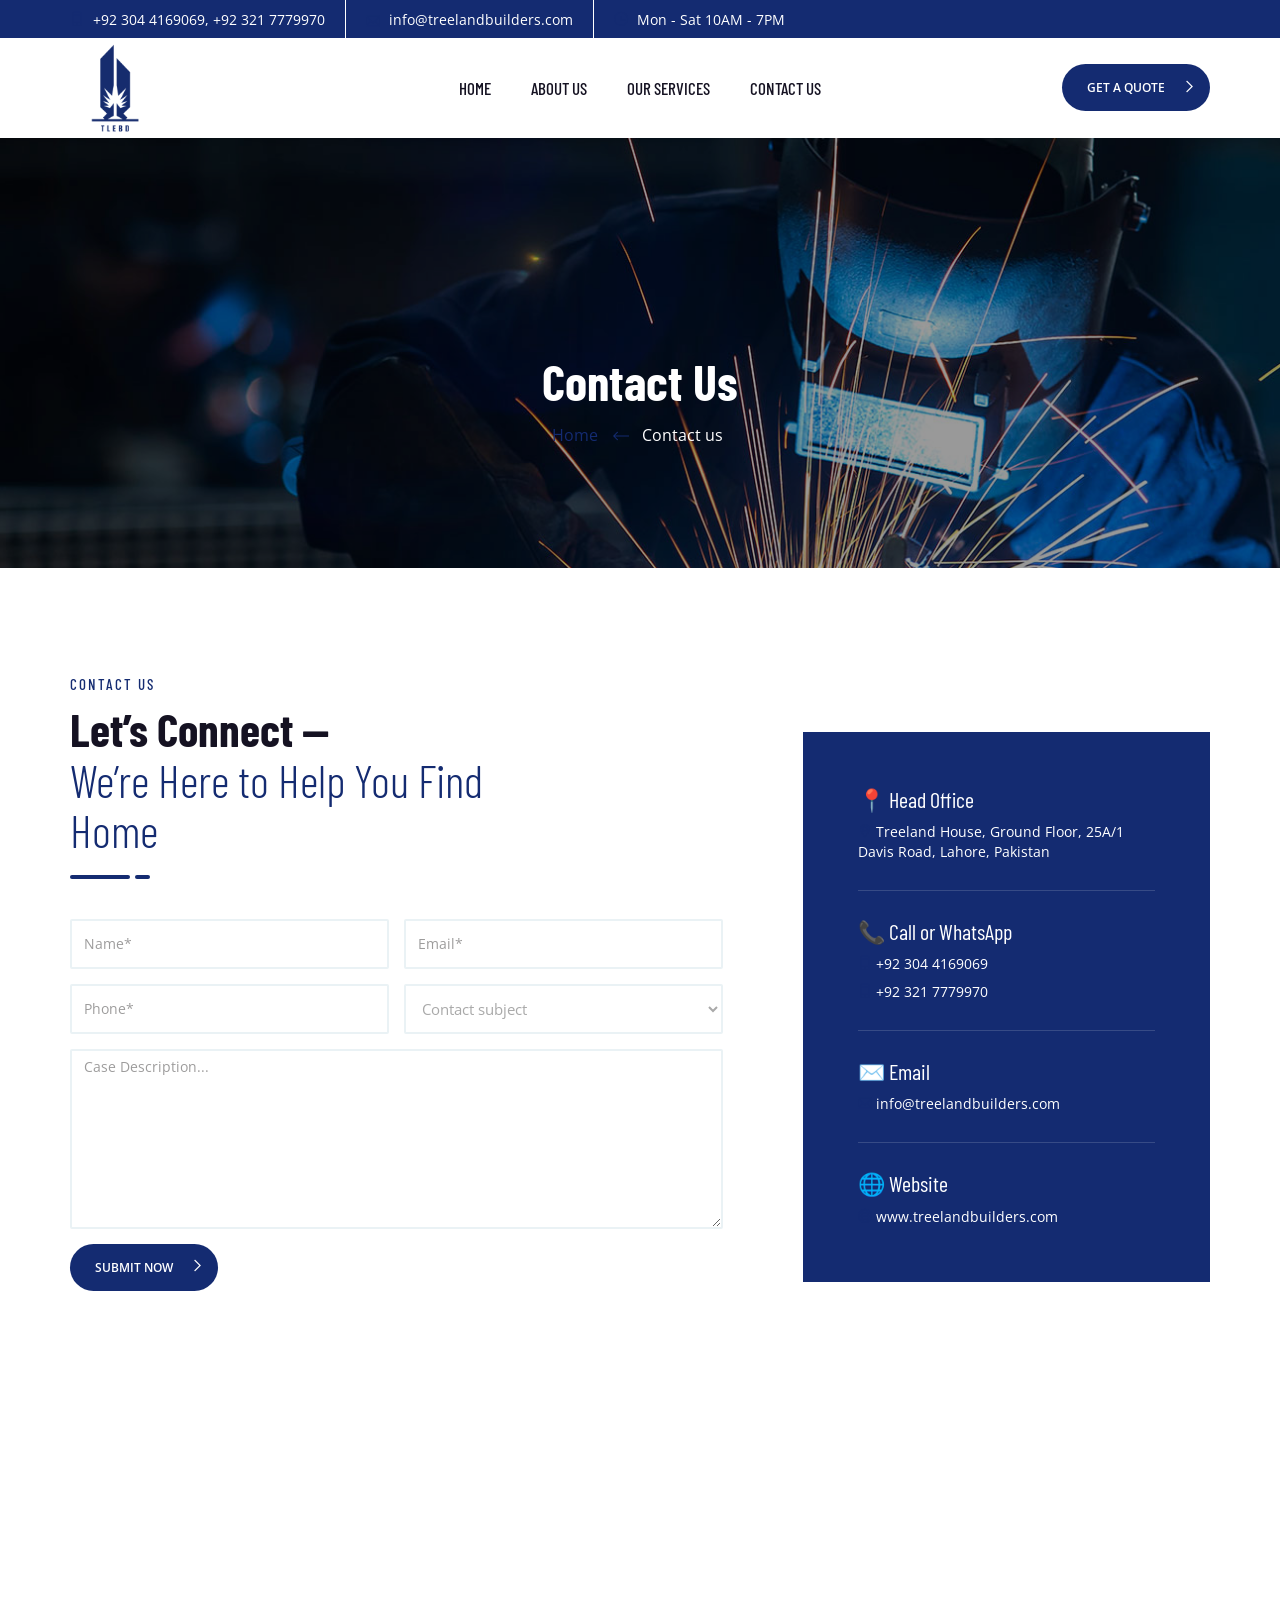
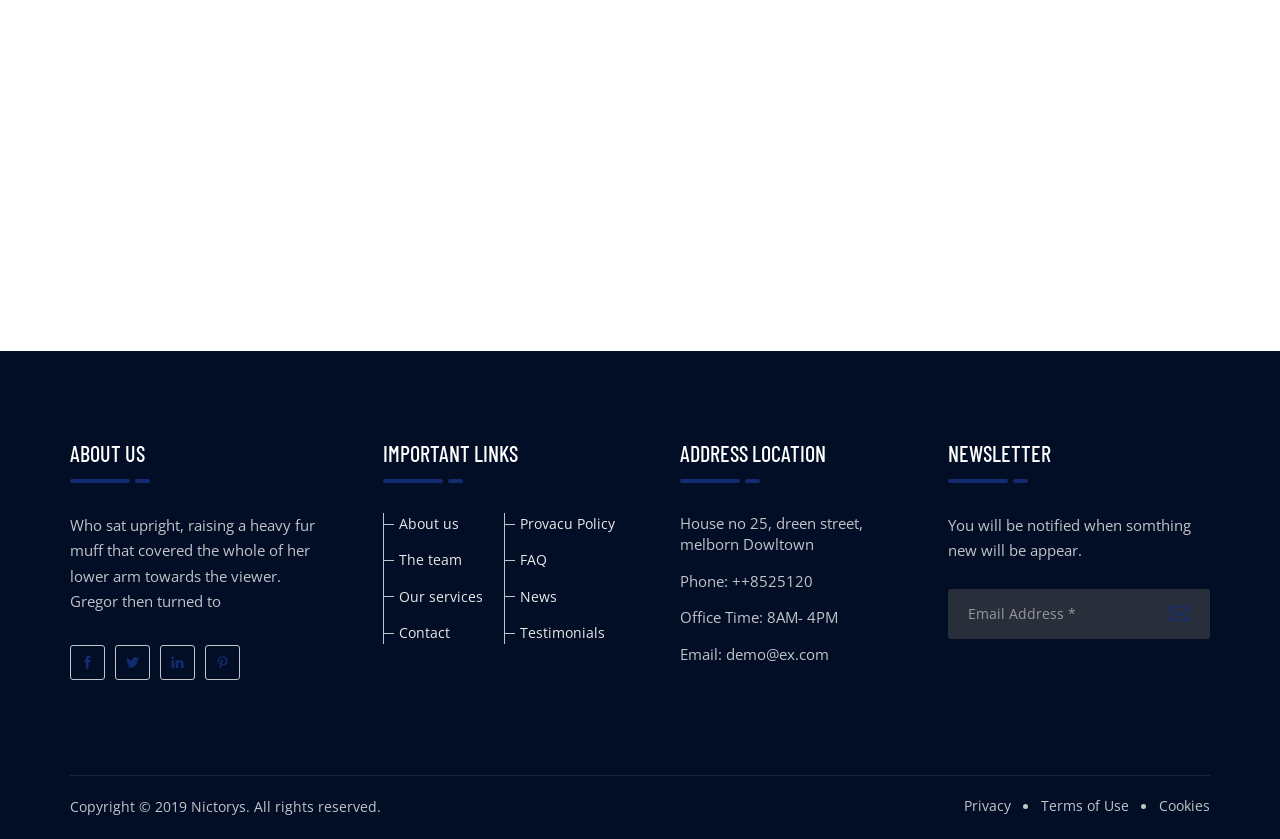
==== commit 3b84e26a: "first commit" ====
--- a/contact.html
+++ b/contact.html
@@ -69,7 +69,7 @@
                                 </ul>
                             </div>
                         </div>
-                        <div class="col col-md-3">
+                        <!-- <div class="col col-md-3">
                             <div class="social">
                                 <ul>
                                     <li><a href="#"><i class="ti-facebook"></i></a></li>
@@ -78,7 +78,7 @@
                                     <li><a href="#"><i class="ti-pinterest"></i></a></li>
                                 </ul>
                             </div>
-                        </div>
+                        </div> -->
                     </div>
                 </div>
             </div> <!-- end topbar -->
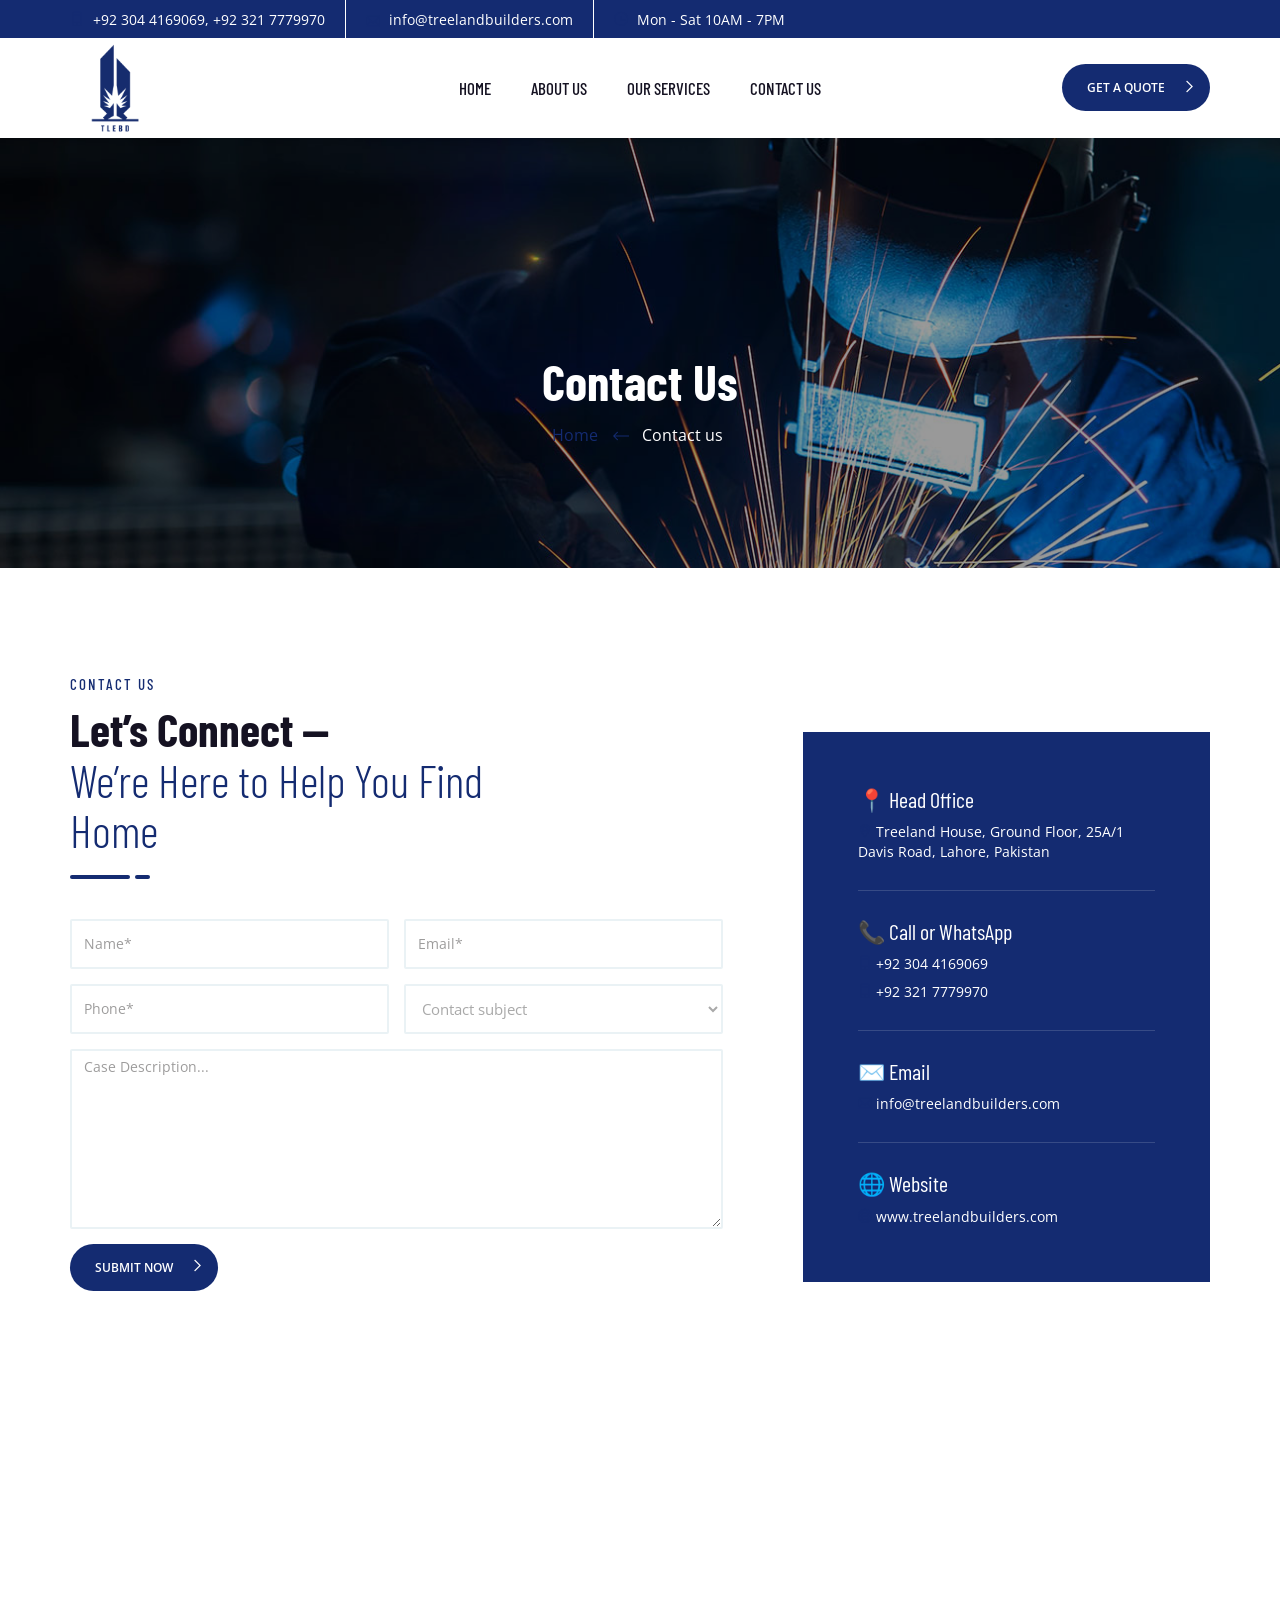
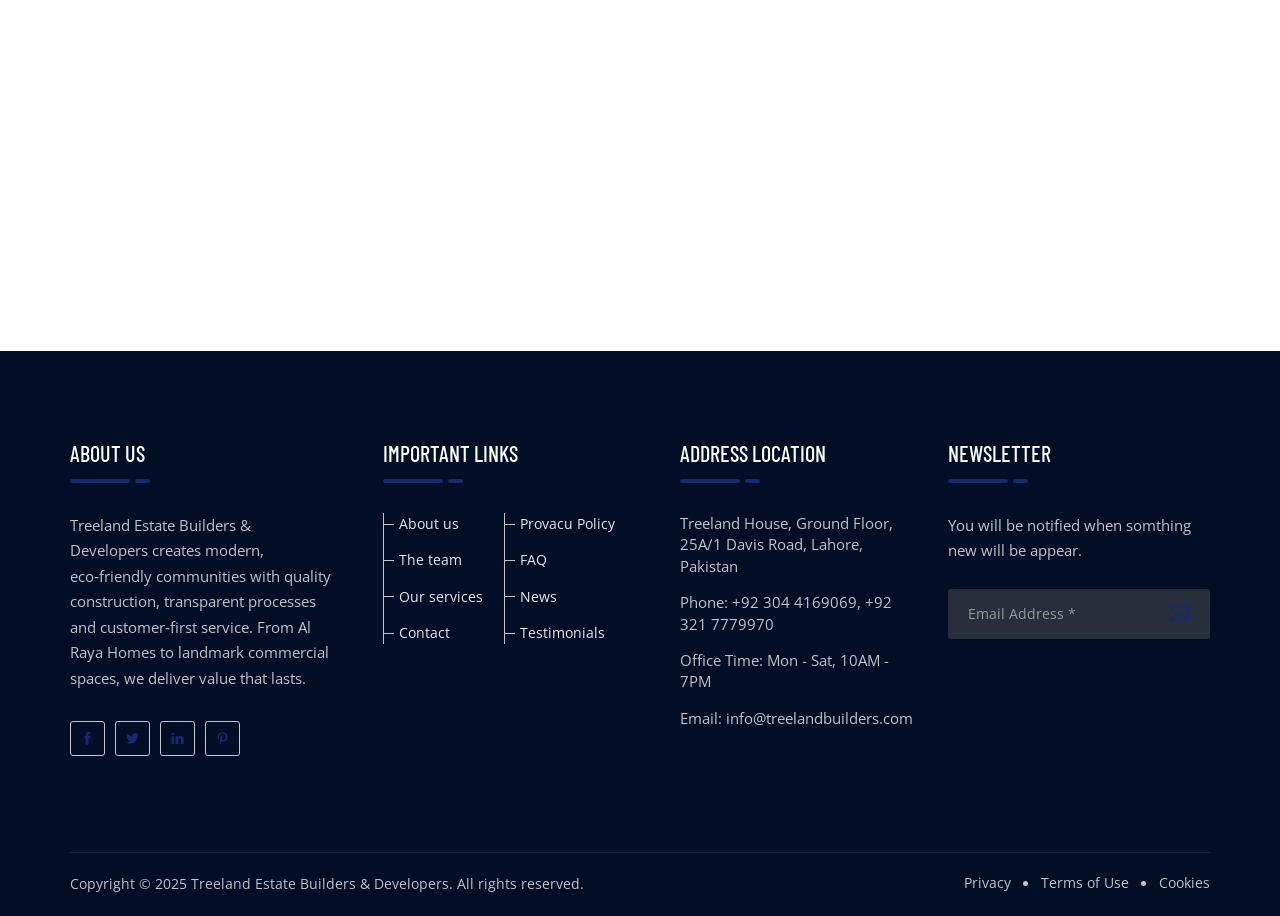
==== commit 44d59600: "first commit" ====
--- a/contact.html
+++ b/contact.html
@@ -251,7 +251,7 @@
                                 <div class="logo widget-title">
                                     <h3>About us</h3>
                                 </div>
-                                <p>Who sat upright, raising a heavy fur muff that covered the whole of her lower arm towards the viewer. Gregor then turned to</p>
+                                <p>Treeland Estate Builders & Developers creates modern, eco‑friendly communities with quality construction, transparent processes and customer‑first service. From Al Raya Homes to landmark commercial spaces, we deliver value that lasts.</p>
                                 <div class="social">
                                     <ul>
                                         <li><a href="#"><i class="ti-facebook"></i></a></li>
@@ -287,10 +287,10 @@
                                     <h3>Address Location</h3>
                                 </div>
                                 <ul>
-                                    <li>House no 25, dreen street, melborn Dowltown</li>
-                                    <li>Phone:  ++8525120</li>
-                                    <li>Office Time: 8AM- 4PM</li>
-                                    <li>Email: demo@ex.com</li>
+                                    <li>Treeland House, Ground Floor, 25A/1 Davis Road, Lahore, Pakistan</li>
+                                    <li>Phone: +92 304 4169069, +92 321 7779970</li>
+                                    <li>Office Time: Mon - Sat, 10AM - 7PM</li>
+                                    <li>Email: info@treelandbuilders.com</li>
                                 </ul>
                             </div>
                         </div>
@@ -318,7 +318,7 @@
                     <div class="row">
                         <div class="separator"></div>
                         <div class="col col-xs-12">
-                            <p class="copyright">Copyright &copy; 2019 Nictorys. All rights reserved.</p>
+                            <p class="copyright">Copyright &copy; 2025 Treeland Estate Builders & Developers. All rights reserved.</p>
                             <div class="short-links">
                                 <ul>
                                     <li><a href="#">Privacy</a></li>
